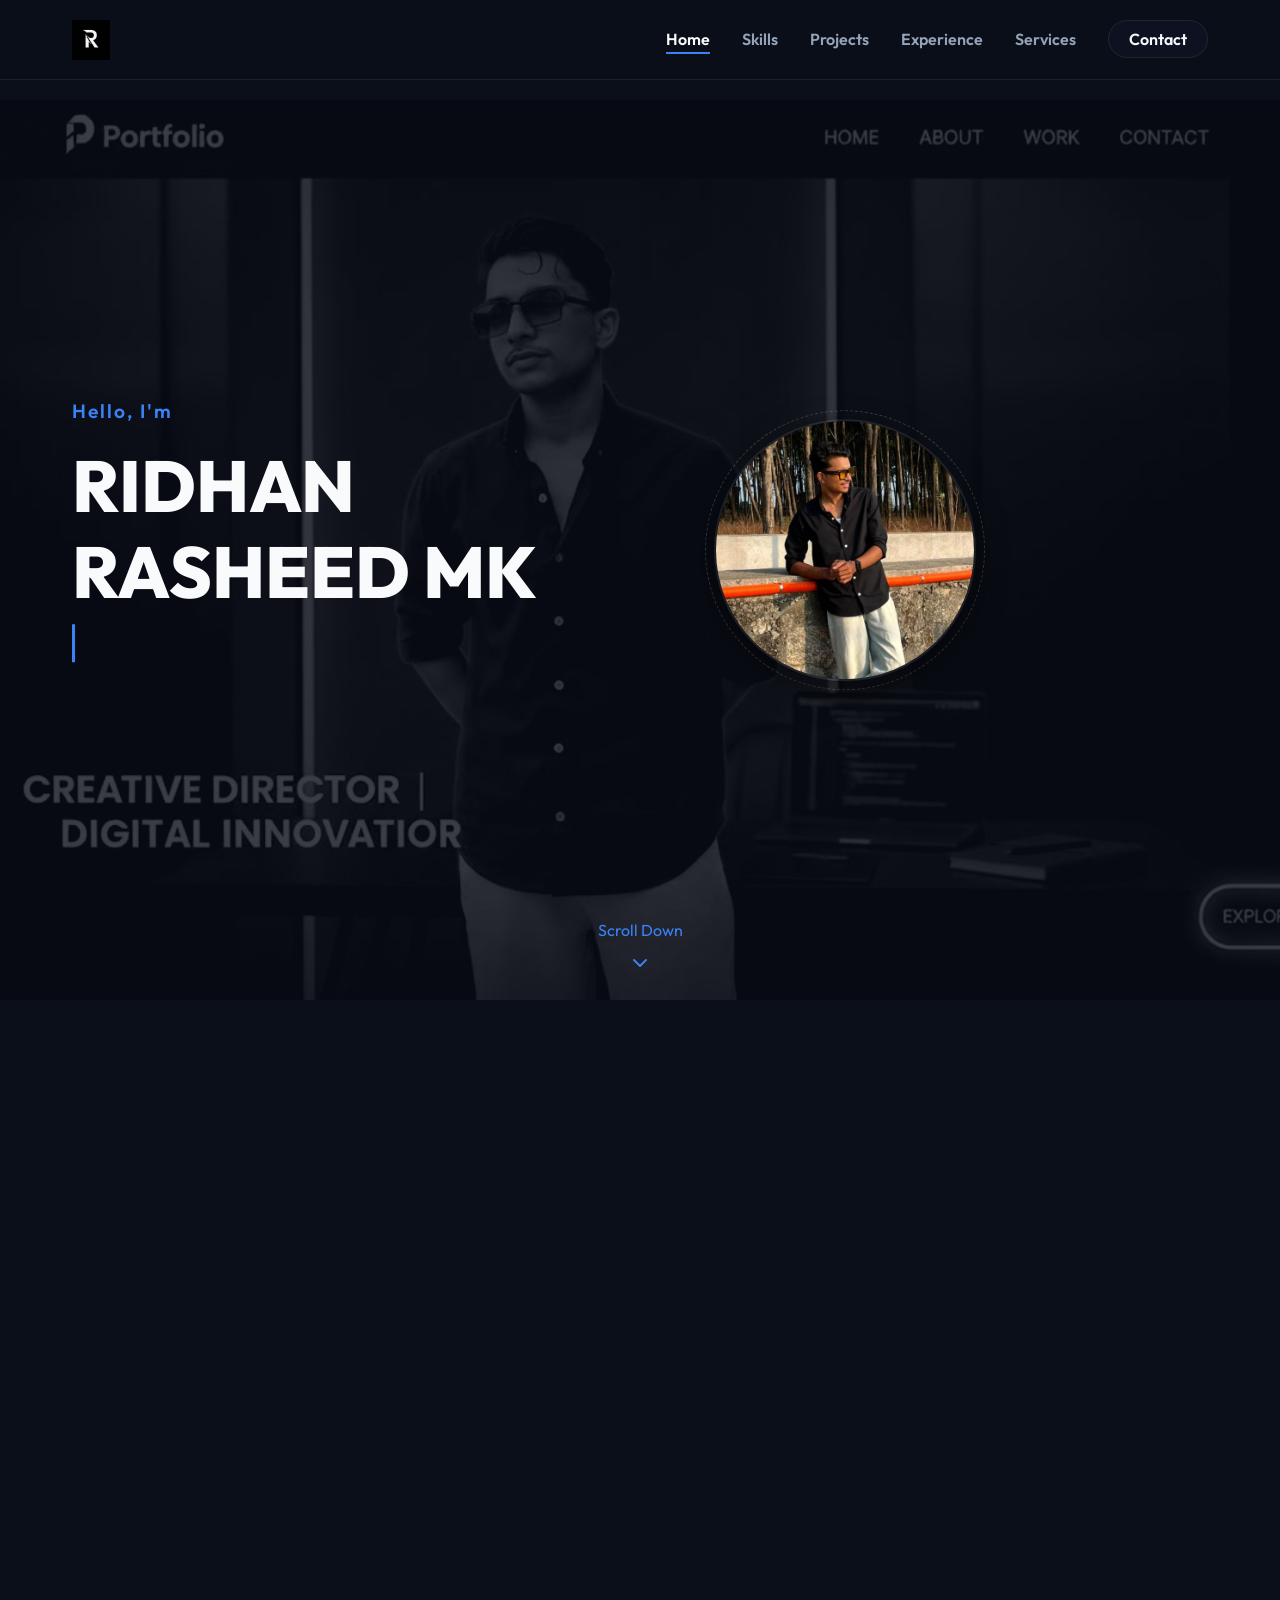
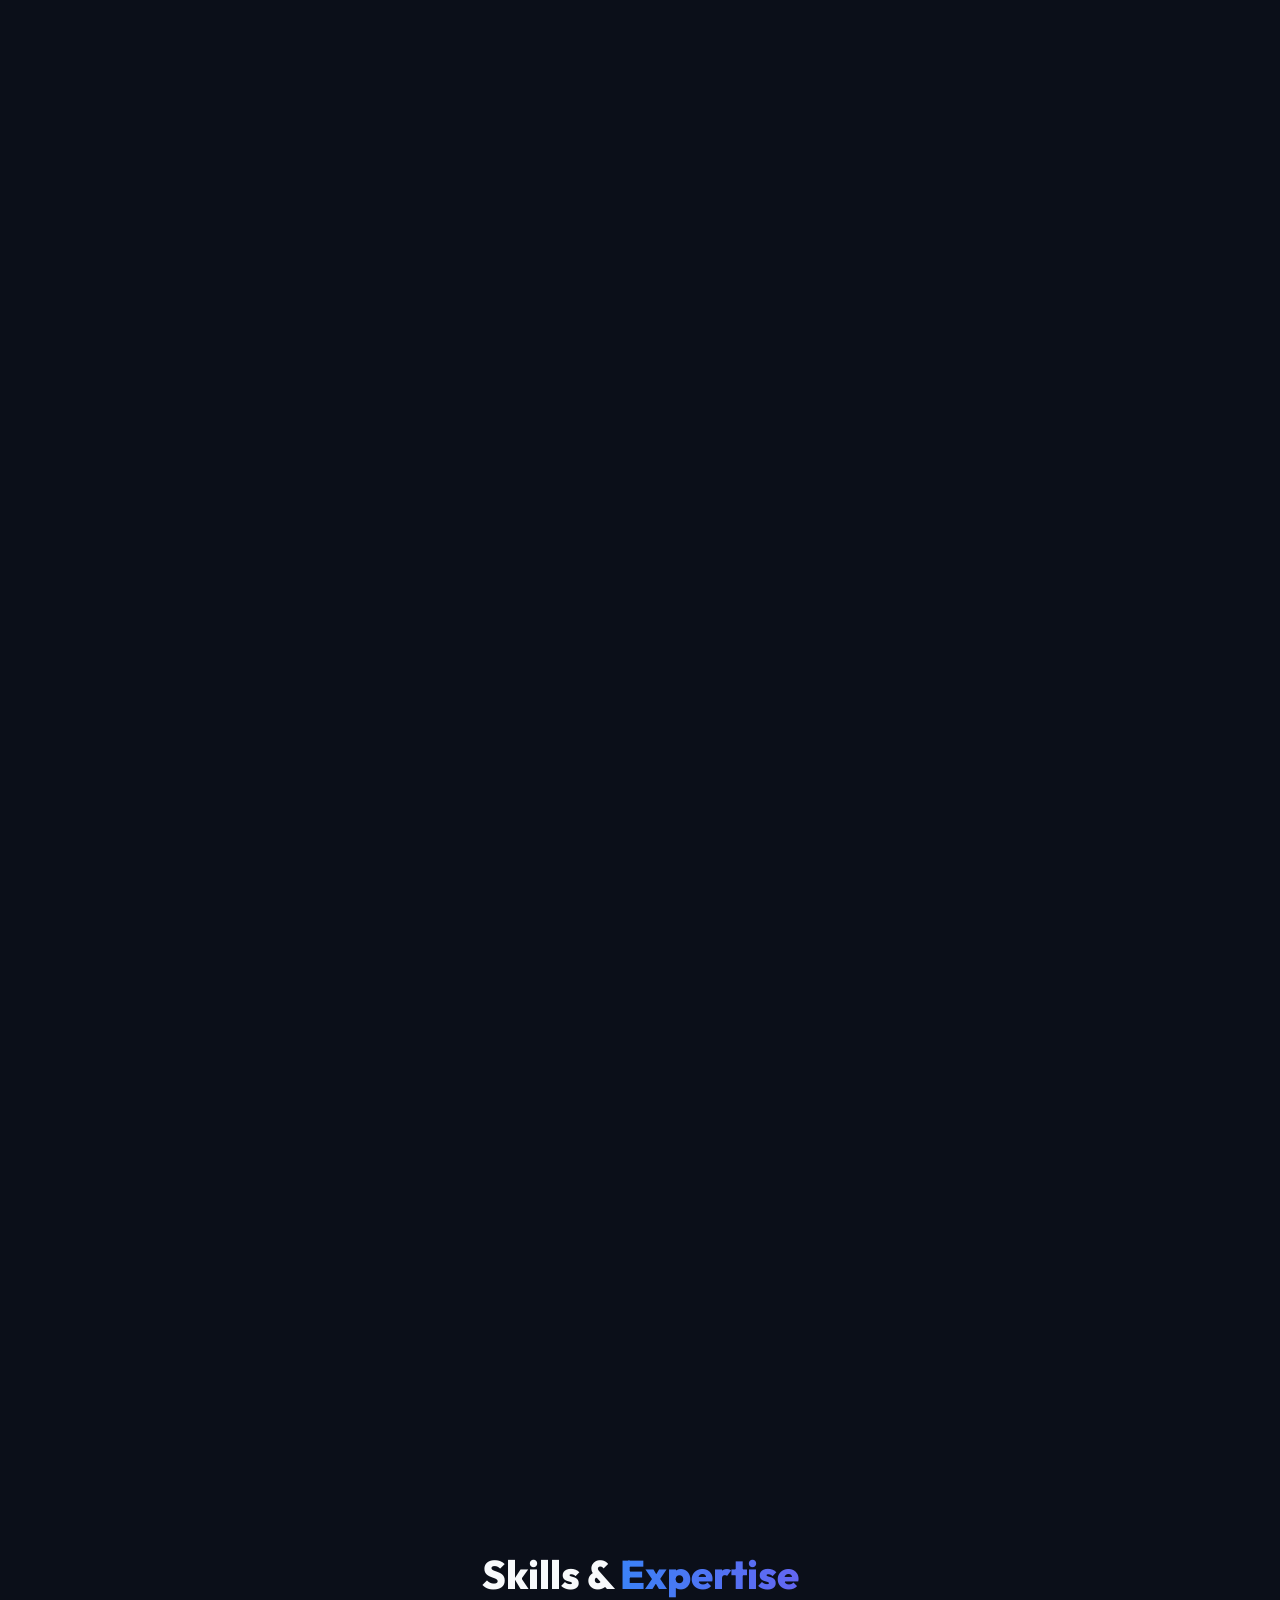
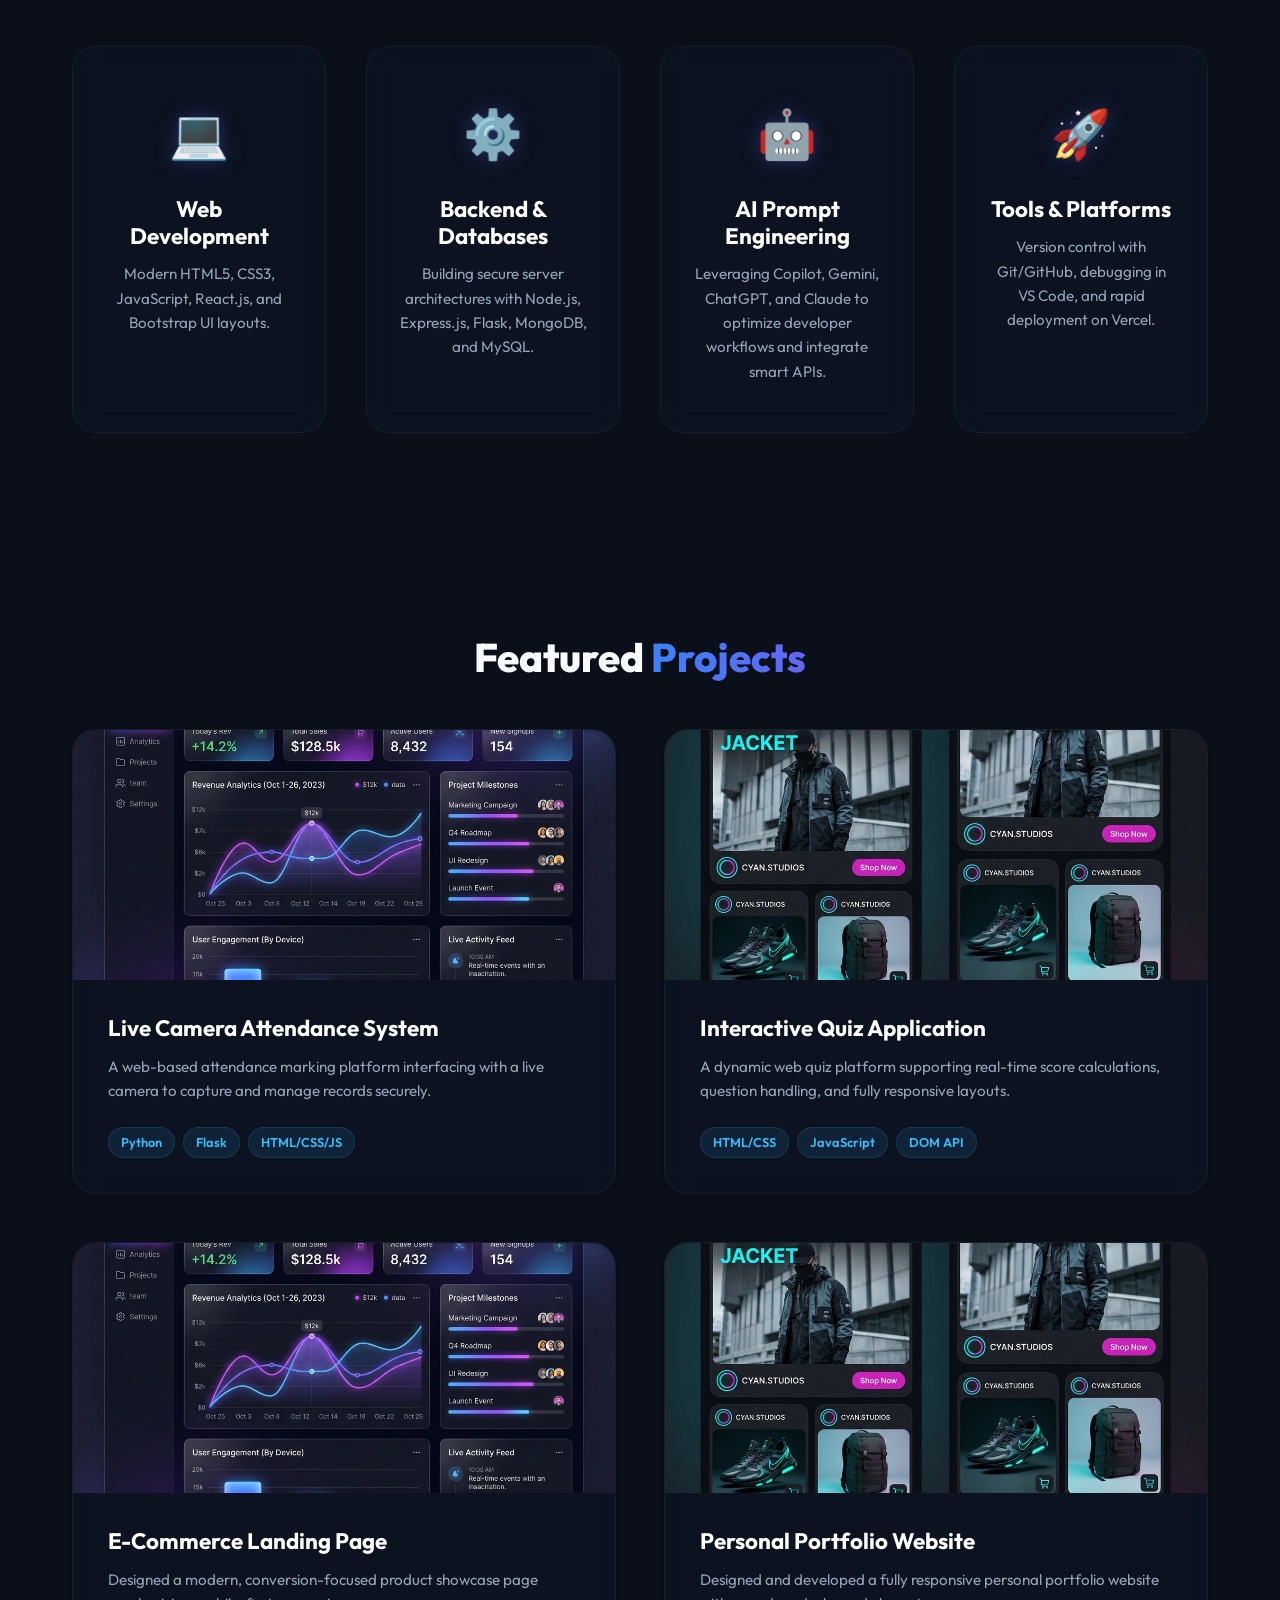
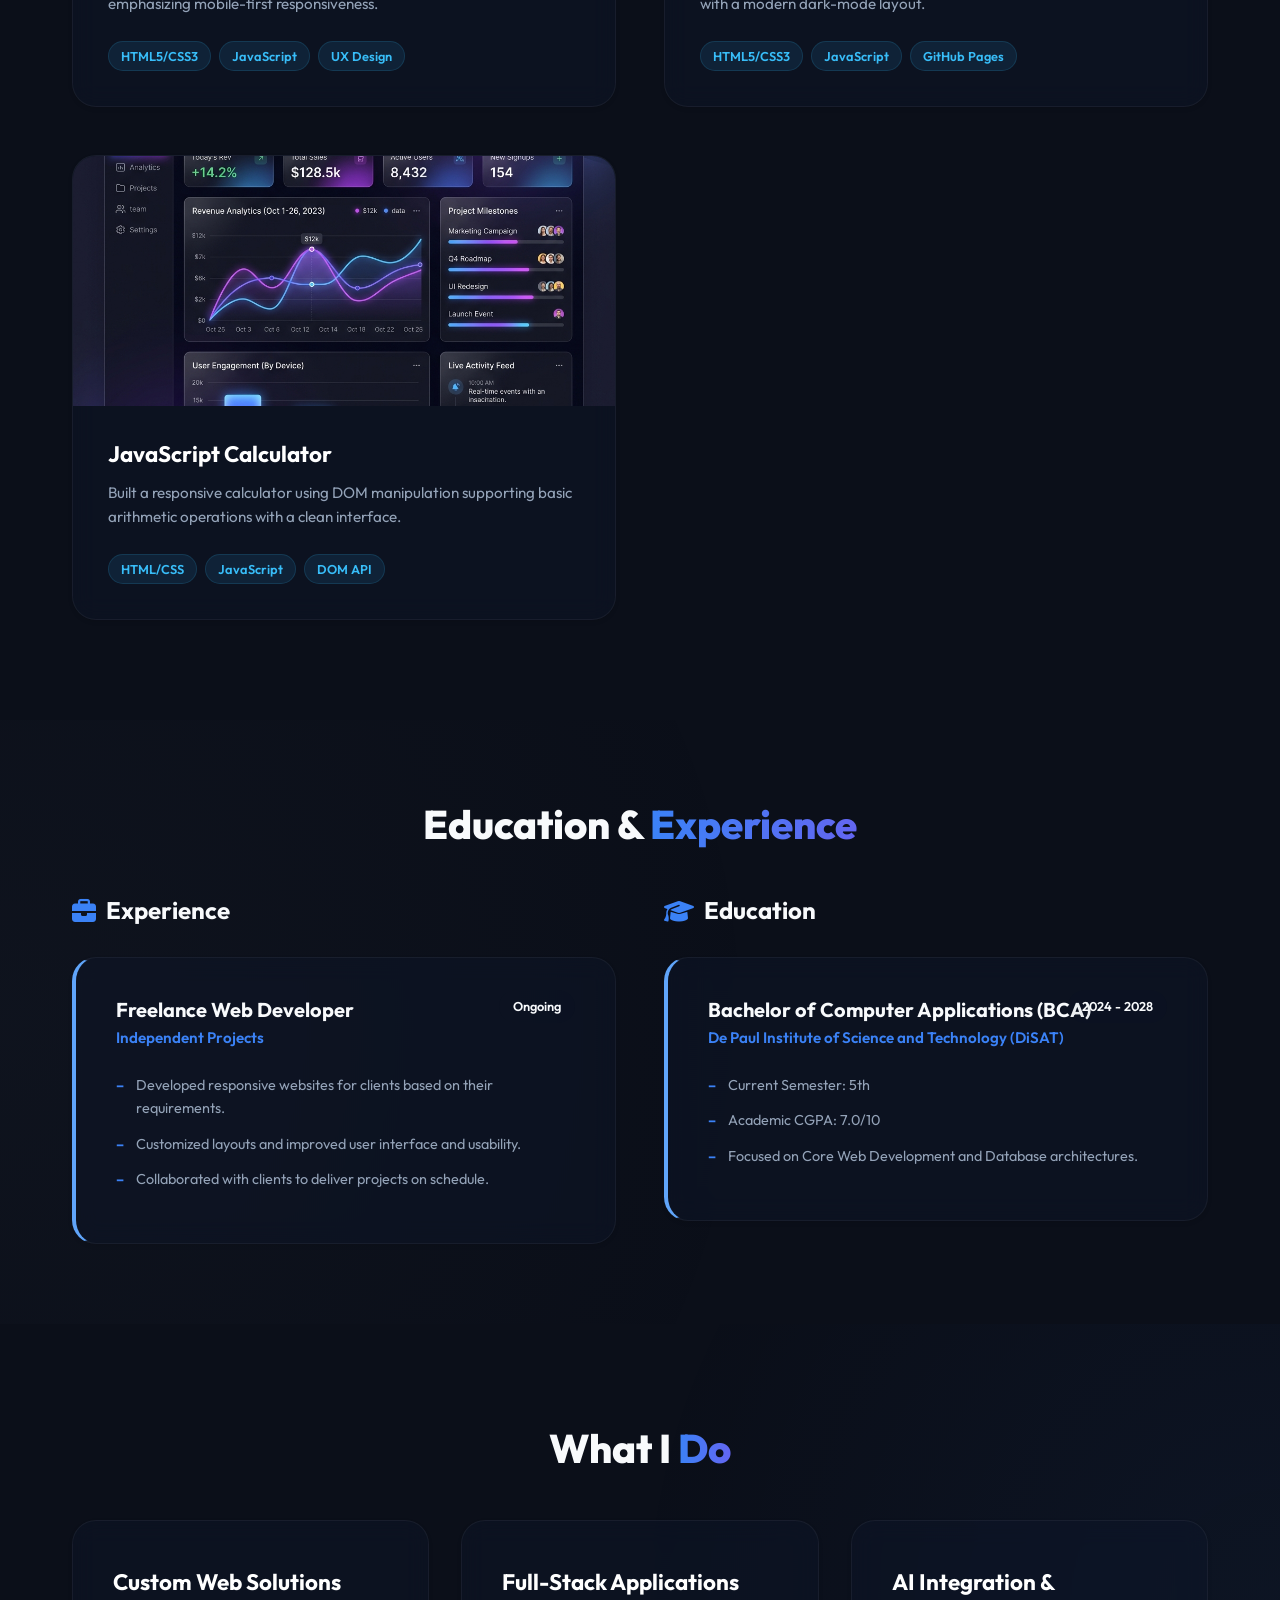
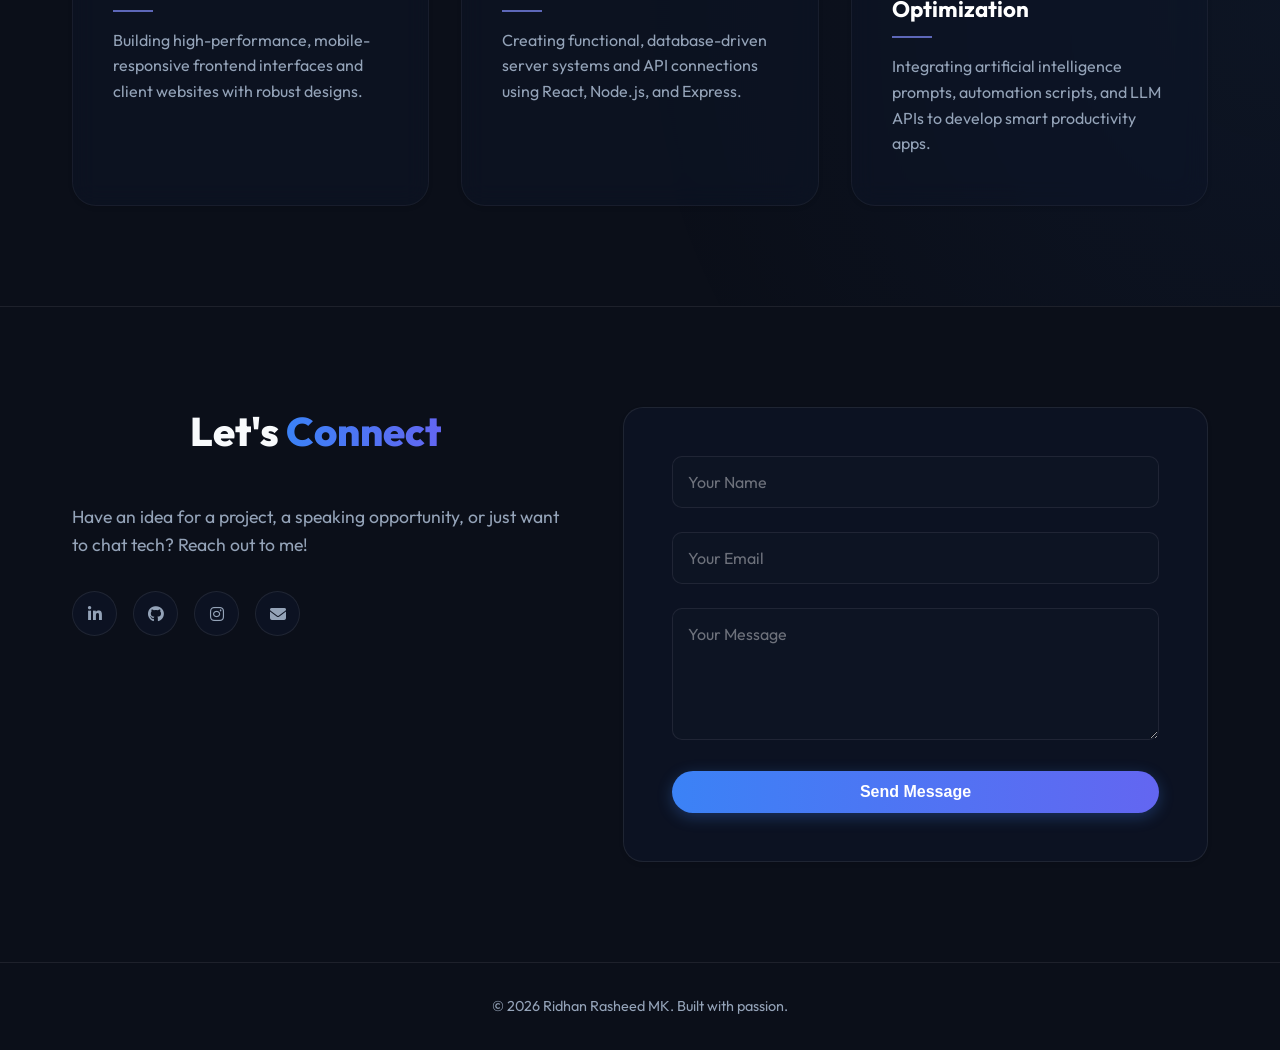
==== index.html @ a2ad1c4b "Restore user's original cropped photo (remove AI-generated model headshot) and bump version query pa" ====
<!DOCTYPE html>
<html lang="en">
<head>
    <meta charset="UTF-8">
    <meta name="viewport" content="width=device-width, initial-scale=1.0">
    <title>Ridhan Rasheed MK | Web Developer &amp; BCA Student</title>
    <meta name="description" content="Portfolio of Ridhan Rasheed MK - Passionate Web Developer and BCA Student specializing in React, Node.js, Python, and AI Prompting.">
    <link rel="preconnect" href="https://fonts.googleapis.com">
    <link rel="preconnect" href="https://fonts.gstatic.com" crossorigin>
    <link href="https://fonts.googleapis.com/css2?family=Outfit:wght@300;400;500;600;700;800&family=Inter:wght@300;400;600&display=swap" rel="stylesheet">
    <link rel="stylesheet" href="https://cdnjs.cloudflare.com/ajax/libs/font-awesome/6.4.0/css/all.min.css">
    <link rel="stylesheet" href="style.css?v=15">
</head>
<body>
    <canvas id="bg-particles"></canvas>

    <!-- Navigation -->
    <nav class="navbar">
        <div class="nav-container">
            <a href="#hero" class="logo"><img src="assets/logo.jpg" alt="Logo" class="nav-logo"></a>
            <ul class="nav-links">
                <li><a href="#hero">Home</a></li>
                <li><a href="#skills">Skills</a></li>
                <li><a href="#projects">Projects</a></li>
                <li><a href="#education-experience">Experience</a></li>
                <li><a href="#services">Services</a></li>
                <li><a href="#contact" class="btn-nav">Contact</a></li>
            </ul>
            <div class="hamburger">
                <span></span>
                <span></span>
                <span></span>
            </div>
        </div>
    </nav>

    <!-- Hero Section (Scroll Animation) -->
    <section id="hero" class="scroll-hero-section">
        <div class="hero-sticky">
            <canvas id="hero-canvas"></canvas>
            
            <div class="scroll-indicator">
                <span>Scroll Down</span>
                <i class="fas fa-chevron-down"></i>
            </div>
            
            <div class="hero-text-overlays">
                <!-- Feature 1: Intro -->
                <div class="hero-feature feature-1 active">
                    <div class="feature-1-content">
                        <div class="feature-1-text">
                            <p class="greeting">Hello, I'm</p>
                            <h1 class="glitch" data-text="RIDHAN RASHEED MK">RIDHAN RASHEED MK</h1>
                            <h2 class="typing-container"><span id="typing-text"></span><span class="cursor">&nbsp;</span></h2>
                        </div>
                        <div class="feature-1-image">
                            <div class="profile-image-wrapper">
                                <img src="assets/profile.png?v=4" alt="Ridhan Rasheed MK Profile" class="hero-profile-img">
                            </div>
                        </div>
                    </div>
                </div>
                
                <!-- Feature 2: Developer -->
                <div class="hero-feature feature-2">
                    <h2 class="feature-title">Web Developer</h2>
                    <p class="feature-desc">Strong foundation in HTML, CSS, JavaScript, React, Node.js, Express, and Flask.</p>
                </div>
                
                <!-- Feature 3: Speaker -->
                <div class="hero-feature feature-3">
                    <h2 class="feature-title">AI &amp; Prompting</h2>
                    <p class="feature-desc">Integrating cutting-edge AI tools (Gemini, Claude, ChatGPT, GitHub Copilot) to build smart web solutions.</p>
                </div>
                
                <!-- Feature 4: Let's Connect -->
                <div class="hero-feature feature-4">
                    <h2 class="feature-title">Let's build something amazing</h2>
                    <div class="hero-actions" style="margin-top: 2rem;">
                        <a href="#projects" class="btn primary-btn">View My Work</a>
                        <a href="#contact" class="btn secondary-btn">Get In Touch</a>
                        <button id="view-resume-btn" class="btn secondary-btn">Resume</button>
                    </div>
                </div>
            </div>
        </div>
    </section>

    <!-- Skills Section -->
    <section id="skills" class="skills-section">
        <div class="container">
            <h2 class="section-title">Skills &amp; <span>Expertise</span></h2>
            <div class="skills-grid">
                
                <div class="skill-card fade-up">
                    <div class="skill-icon">💻</div>
                    <h3>Web Development</h3>
                    <p>Modern HTML5, CSS3, JavaScript, React.js, and Bootstrap UI layouts.</p>
                </div>

                <div class="skill-card fade-up delay-1">
                    <div class="skill-icon">⚙️</div>
                    <h3>Backend &amp; Databases</h3>
                    <p>Building secure server architectures with Node.js, Express.js, Flask, MongoDB, and MySQL.</p>
                </div>

                <div class="skill-card fade-up delay-2">
                    <div class="skill-icon">🤖</div>
                    <h3>AI Prompt Engineering</h3>
                    <p>Leveraging Copilot, Gemini, ChatGPT, and Claude to optimize developer workflows and integrate smart APIs.</p>
                </div>

                <div class="skill-card fade-up delay-3">
                    <div class="skill-icon">🚀</div>
                    <h3>Tools &amp; Platforms</h3>
                    <p>Version control with Git/GitHub, debugging in VS Code, and rapid deployment on Vercel.</p>
                </div>

            </div>
        </div>
    </section>

    <!-- Projects Section -->
    <section id="projects" class="projects-section">
        <div class="container">
            <h2 class="section-title">Featured <span>Projects</span></h2>
            <div class="projects-grid">
                
                <div class="project-card fade-up">
                    <div class="project-img">
                        <img src="assets/project1.png" alt="Live Camera Attendance System">
                        <div class="project-overlay">
                            <a href="#" class="view-btn">View Code</a>
                        </div>
                    </div>
                    <div class="project-info">
                        <h3>Live Camera Attendance System</h3>
                        <p>A web-based attendance marking platform interfacing with a live camera to capture and manage records securely.</p>
                        <ul class="tech-stack">
                            <li>Python</li>
                            <li>Flask</li>
                            <li>HTML/CSS/JS</li>
                        </ul>
                    </div>
                </div>

                <div class="project-card fade-up delay-1">
                    <div class="project-img">
                        <img src="assets/project2.png" alt="Interactive Quiz App">
                        <div class="project-overlay">
                            <a href="#" class="view-btn">View Live</a>
                        </div>
                    </div>
                    <div class="project-info">
                        <h3>Interactive Quiz Application</h3>
                        <p>A dynamic web quiz platform supporting real-time score calculations, question handling, and fully responsive layouts.</p>
                        <ul class="tech-stack">
                            <li>HTML/CSS</li>
                            <li>JavaScript</li>
                            <li>DOM API</li>
                        </ul>
                    </div>
                </div>

                <div class="project-card fade-up delay-2">
                    <div class="project-img">
                        <img src="assets/project1.png" alt="E-Commerce Landing Page">
                        <div class="project-overlay">
                            <a href="#" class="view-btn">View Live</a>
                        </div>
                    </div>
                    <div class="project-info">
                        <h3>E-Commerce Landing Page</h3>
                        <p>Designed a modern, conversion-focused product showcase page emphasizing mobile-first responsiveness.</p>
                        <ul class="tech-stack">
                            <li>HTML5/CSS3</li>
                            <li>JavaScript</li>
                            <li>UX Design</li>
                        </ul>
                    </div>
                </div>

                <div class="project-card fade-up">
                    <div class="project-img">
                        <img src="assets/project2.png" alt="Personal Portfolio Website">
                        <div class="project-overlay">
                            <a href="#" class="view-btn">View Code</a>
                        </div>
                    </div>
                    <div class="project-info">
                        <h3>Personal Portfolio Website</h3>
                        <p>Designed and developed a fully responsive personal portfolio website with a modern dark-mode layout.</p>
                        <ul class="tech-stack">
                            <li>HTML5/CSS3</li>
                            <li>JavaScript</li>
                            <li>GitHub Pages</li>
                        </ul>
                    </div>
                </div>

                <div class="project-card fade-up delay-1">
                    <div class="project-img">
                        <img src="assets/project1.png" alt="Responsive Calculator">
                        <div class="project-overlay">
                            <a href="#" class="view-btn">View Live</a>
                        </div>
                    </div>
                    <div class="project-info">
                        <h3>JavaScript Calculator</h3>
                        <p>Built a responsive calculator using DOM manipulation supporting basic arithmetic operations with a clean interface.</p>
                        <ul class="tech-stack">
                            <li>HTML/CSS</li>
                            <li>JavaScript</li>
                            <li>DOM API</li>
                        </ul>
                    </div>
                </div>

            </div>
        </div>
    </section>

    <!-- Education & Experience Section -->
    <section id="education-experience" class="timeline-section">
        <div class="container">
            <h2 class="section-title">Education &amp; <span>Experience</span></h2>
            <div class="timeline-container">
                
                <!-- Left: Experience -->
                <div class="timeline-col fade-in">
                    <h3 class="timeline-col-title"><i class="fas fa-briefcase"></i> Experience</h3>
                    <div class="timeline-card">
                        <div class="timeline-date">Ongoing</div>
                        <h4>Freelance Web Developer</h4>
                        <p class="timeline-subtitle">Independent Projects</p>
                        <ul class="timeline-list">
                            <li>Developed responsive websites for clients based on their requirements.</li>
                            <li>Customized layouts and improved user interface and usability.</li>
                            <li>Collaborated with clients to deliver projects on schedule.</li>
                        </ul>
                    </div>
                </div>
                
                <!-- Right: Education -->
                <div class="timeline-col fade-in-right">
                    <h3 class="timeline-col-title"><i class="fas fa-graduation-cap"></i> Education</h3>
                    <div class="timeline-card">
                        <div class="timeline-date">2024 - 2028</div>
                        <h4>Bachelor of Computer Applications (BCA)</h4>
                        <p class="timeline-subtitle">De Paul Institute of Science and Technology (DiSAT)</p>
                        <ul class="timeline-list">
                            <li>Current Semester: 5th</li>
                            <li>Academic CGPA: 7.0/10</li>
                            <li>Focused on Core Web Development and Database architectures.</li>
                        </ul>
                    </div>
                </div>
                
            </div>
        </div>
    </section>

    <!-- Services Section -->
    <section id="services" class="services-section">
        <div class="container">
            <h2 class="section-title">What I <span>Do</span></h2>
            <div class="services-grid">
                
                <div class="service-box fade-up">
                    <h3>Custom Web Solutions</h3>
                    <p>Building high-performance, mobile-responsive frontend interfaces and client websites with robust designs.</p>
                </div>
                
                <div class="service-box fade-up delay-1">
                    <h3>Full-Stack Applications</h3>
                    <p>Creating functional, database-driven server systems and API connections using React, Node.js, and Express.</p>
                </div>
                
                <div class="service-box fade-up delay-2">
                    <h3>AI Integration &amp; Optimization</h3>
                    <p>Integrating artificial intelligence prompts, automation scripts, and LLM APIs to develop smart productivity apps.</p>
                </div>

            </div>
        </div>
    </section>

    <!-- Contact Section -->
    <section id="contact" class="contact-section">
        <div class="container contact-container">
            <div class="contact-info fade-in">
                <h2 class="section-title">Let's <span>Connect</span></h2>
                <p>Have an idea for a project, a speaking opportunity, or just want to chat tech? Reach out to me!</p>
                
                <div class="social-links">
                    <a href="https://linkedin.com" target="_blank" class="social-icon" aria-label="LinkedIn"><i class="fab fa-linkedin-in"></i></a>
                    <a href="https://github.com" target="_blank" class="social-icon" aria-label="GitHub"><i class="fab fa-github"></i></a>
                    <a href="https://instagram.com" target="_blank" class="social-icon" aria-label="Instagram"><i class="fab fa-instagram"></i></a>
                    <a href="mailto:hello@example.com" class="social-icon" aria-label="Email"><i class="fas fa-envelope"></i></a>
                </div>
            </div>
            
            <iframe name="hidden_iframe" id="hidden_iframe" style="display:none;"></iframe>
            <form action="https://docs.google.com/forms/u/0/d/e/1FAIpQLSdRUaGazMwHTnwbQW8DIQrtdvpXc1dheJvXsvWVlyGIixeRVg/formResponse" method="POST" target="hidden_iframe" class="contact-form fade-in-right">
                <div class="form-group">
                    <input type="text" name="entry.1561586751" id="name" placeholder="Your Name" required>
                </div>
                <div class="form-group">
                    <input type="email" name="entry.2065796489" id="email" placeholder="Your Email" required>
                </div>
                <div class="form-group">
                    <textarea name="entry.1551059765" id="message" rows="5" placeholder="Your Message" required></textarea>
                </div>
                <button type="submit" class="btn primary-btn submit-btn">Send Message</button>
            </form>
        </div>
    </section>

    <!-- Footer -->
    <footer>
        <div class="container footer-content">
            <p>&copy; 2026 Ridhan Rasheed MK. Built with passion.</p>
        </div>
    </footer>

    <!-- Submission Popup Modal -->
    <div id="submission-modal" class="modal">
        <div class="modal-content">
            <div class="modal-header">
                <h3>Success!</h3>
                <span class="close-modal">&times;</span>
            </div>
            <div class="modal-body">
                <i class="fas fa-check-circle success-icon"></i>
                <p>Your message has been sent successfully. I will get back to you soon.</p>
            </div>
            <div class="modal-footer">
                <button class="btn primary-btn close-btn" type="button">Close</button>
            </div>
        </div>
    </div>

    <!-- Resume Modal -->
    <div id="resume-modal" class="modal">
        <div class="modal-content resume-modal-content">
            <div class="modal-header">
                <h3>My Resume</h3>
                <span class="close-modal close-resume-modal">&times;</span>
            </div>
            <div class="modal-body" style="height: 70vh; padding: 0;">
                <iframe src="assets/resume.html" class="resume-iframe" title="Ridhan Rasheed Resume"></iframe>
                <div style="margin-top: 15px; padding-bottom: 10px;">
                    <a href="assets/resume.html" target="_blank" class="btn primary-btn" style="padding: 8px 15px; font-size: 0.9rem;">Open Resume in New Tab</a>
                </div>
            </div>
        </div>
    </div>

    <script src="script.js?v=8"></script>
</body>
</html>
---- style.css ----
/* style.css */

/* Custom Properties */
:root {
    --bg-color: #0b0f19; /* Deep Midnight Navy */
    --text-color: #f8fafc; /* Ice White */
    --text-muted: #94a3b8; /* Cool Gray */
    --primary-glow: #3b82f6; /* Royal Blue */
    --secondary-glow: #6366f1; /* Indigo */
    --accent: #60a5fa; /* Sky Blue */
    --glass-bg: rgba(15, 23, 42, 0.55); /* Dark Slate Glassmorphism */
    --glass-border: rgba(255, 255, 255, 0.08); /* Subtle white border */
    --nav-height: 80px;
    --transition: all 0.3s cubic-bezier(0.25, 0.8, 0.25, 1);
    --shadow-sm: 0 2px 4px rgba(0, 0, 0, 0.1);
    --shadow-md: 0 4px 12px rgba(0, 0, 0, 0.2), 0 2px 4px rgba(0, 0, 0, 0.1);
    --shadow-lg: 0 10px 25px rgba(0, 0, 0, 0.3), 0 4px 12px rgba(0, 0, 0, 0.15);
}

* {
    margin: 0;
    padding: 0;
    box-sizing: border-box;
}

html {
    scroll-behavior: smooth;
    font-family: 'Outfit', 'Inter', sans-serif;
    color: var(--text-color);
    background-color: var(--bg-color);
    overflow-x: hidden;
}

body {
    overflow-x: hidden;
    line-height: 1.6;
}

#bg-particles {
    position: fixed;
    top: 0;
    left: 0;
    width: 100vw;
    height: 100vh;
    z-index: -2;
    pointer-events: none;
}

/* Typography */
h1, h2, h3, h4 {
    line-height: 1.2;
    margin-bottom: 1rem;
}

a {
    text-decoration: none;
    color: inherit;
    transition: var(--transition);
}

.container {
    max-width: 1200px;
    margin: 0 auto;
    padding: 0 2rem;
}

section {
    padding: 100px 0;
}

.section-title {
    font-size: 2.5rem;
    font-weight: 800;
    text-align: center;
    margin-bottom: 3rem;
}

.section-title span {
    background: linear-gradient(90deg, var(--primary-glow), var(--secondary-glow));
    -webkit-background-clip: text;
    -webkit-text-fill-color: transparent;
}

/* Buttons */
.btn {
    display: inline-block;
    padding: 12px 30px;
    border-radius: 30px;
    font-weight: 600;
    font-size: 1rem;
    cursor: pointer;
    border: none;
    outline: none;
    position: relative;
    overflow: hidden;
    z-index: 1;
}

.primary-btn {
    background: linear-gradient(90deg, var(--primary-glow), var(--secondary-glow));
    color: #fff;
    box-shadow: 0 4px 15px rgba(59, 130, 246, 0.3);
}

.primary-btn:hover {
    box-shadow: 0 6px 20px rgba(59, 130, 246, 0.4);
    transform: translateY(-2px);
}

.secondary-btn {
    background: transparent;
    color: var(--text-color);
    border: 2px solid var(--text-muted);
}

.secondary-btn:hover {
    border-color: var(--primary-glow);
    color: var(--accent);
    background: rgba(255, 255, 255, 0.03);
}

/* Glassmorphism Navigation */
.navbar {
    position: fixed;
    top: 0;
    left: 0;
    width: 100%;
    height: var(--nav-height);
    background: rgba(11, 15, 25, 0.75);
    backdrop-filter: blur(12px);
    -webkit-backdrop-filter: blur(12px);
    border-bottom: 1px solid var(--glass-border);
    z-index: 1000;
    transition: var(--transition);
}

.navbar.scrolled {
    box-shadow: 0 4px 20px rgba(0, 0, 0, 0.3);
    background: rgba(11, 15, 25, 0.95);
}

.nav-container {
    display: flex;
    justify-content: space-between;
    align-items: center;
    height: 100%;
    max-width: 1200px;
    margin: 0 auto;
    padding: 0 2rem;
}

.logo {
    display: flex;
    align-items: center;
}

.nav-logo {
    height: 40px;
    width: auto;
    filter: invert(1); /* Invert logo to white for dark theme */
}

.nav-links {
    display: flex;
    list-style: none;
    align-items: center;
    gap: 2rem;
}

.nav-links a {
    font-weight: 600;
    font-size: 1rem;
    color: var(--text-muted);
    position: relative;
}

.nav-links a:hover,
.nav-links a.active {
    color: var(--text-color);
}

.nav-links a::after {
    content: '';
    position: absolute;
    width: 0;
    height: 2px;
    bottom: -5px;
    left: 0;
    background: var(--primary-glow);
    transition: var(--transition);
}

.nav-links a:hover::after,
.nav-links a.active::after {
    width: 100%;
}

.btn-nav::after {
    display: none !important;
}

.btn-nav {
    background: var(--glass-bg);
    padding: 8px 20px;
    border-radius: 20px;
    border: 1px solid var(--glass-border);
    color: var(--text-color) !important;
}

.btn-nav:hover {
    background: var(--text-color);
    color: var(--bg-color) !important;
    box-shadow: var(--shadow-sm);
}

.hamburger {
    display: none;
    cursor: pointer;
    flex-direction: column;
    gap: 5px;
}

.hamburger span {
    width: 25px;
    height: 3px;
    background: var(--text-color);
    border-radius: 2px;
    transition: var(--transition);
}

/* Hero Section */
.hero-section {
    min-height: 100vh;
    display: flex;
    align-items: center;
    padding-top: var(--nav-height);
    position: relative;
    overflow: hidden;
}

.hero-section::before {
    content: '';
    position: absolute;
    top: -20%;
    left: -10%;
    width: 50%;
    height: 50%;
    background: radial-gradient(circle, rgba(0,242,254,0.15) 0%, rgba(0,0,0,0) 70%);
    z-index: 0;
    filter: blur(50px);
}

.hero-section::after {
    content: '';
    position: absolute;
    bottom: -20%;
    right: -10%;
    width: 50%;
    height: 50%;
    background: radial-gradient(circle, rgba(255,0,127,0.1) 0%, rgba(0,0,0,0) 70%);
    z-index: 0;
    filter: blur(50px);
}

.hero-content {
    display: flex;
    align-items: center;
    justify-content: space-between;
    gap: 4rem;
    z-index: 1;
    position: relative;
    width: 100%;
}

.hero-text {
    flex: 1;
}

.greeting {
    color: var(--primary-glow);
    font-weight: 600;
    letter-spacing: 2px;
    margin-bottom: 1rem;
    font-size: 1.2rem;
}

.glitch {
    font-size: 4.5rem;
    font-weight: 800;
    margin-bottom: 0.5rem;
    position: relative;
}

.typing-container {
    font-size: 2rem;
    color: var(--text-muted);
    margin-bottom: 2rem;
    min-height: 3rem;
}

.cursor {
    display: inline-block;
    width: 3px;
    background-color: var(--primary-glow);
    animation: blink 1s step-end infinite;
}

@keyframes blink {
    0%, 100% { opacity: 1; }
    50% { opacity: 0; }
}

.hero-text .description {
    font-size: 1.1rem;
    color: var(--text-muted);
    max-width: 500px;
    margin-bottom: 2.5rem;
}

.hero-actions {
    display: flex;
    gap: 1.5rem;
}

.hero-image-container {
    flex: 1;
    display: flex;
    justify-content: flex-end;
    position: relative;
}

.image-wrapper {
    position: relative;
    width: 400px;
    height: 480px;
    border-radius: 30px;
    z-index: 1;
}

.profile-img {
    width: 100%;
    height: 100%;
    object-fit: cover;
    border-radius: 30px;
    position: relative;
    z-index: 2;
    border: 2px solid var(--glass-border);
    box-shadow: 0 20px 50px rgba(0, 0, 0, 0.5);
}

.glow-effect {
    position: absolute;
    top: 50%;
    left: 50%;
    transform: translate(-50%, -50%);
    width: 105%;
    height: 105%;
    background: linear-gradient(45deg, var(--primary-glow), var(--accent));
    z-index: 1;
    border-radius: 30px;
    filter: blur(20px);
    opacity: 0.6;
    animation: pulse 4s infinite alternate;
}

@keyframes pulse {
    0% { transform: translate(-50%, -50%) scale(1); opacity: 0.5; }
    100% { transform: translate(-50%, -50%) scale(1.05); opacity: 0.8; }
}

/* Skills Section */
.skills-section {
    position: relative;
    padding-top: 0;
}

.skills-grid {
    display: grid;
    grid-template-columns: repeat(auto-fit, minmax(250px, 1fr));
    gap: 2.5rem;
}

.skill-card {
    background: rgba(15, 23, 42, 0.45);
    border: 1px solid rgba(255, 255, 255, 0.05);
    border-radius: 24px;
    padding: 3rem 2rem;
    text-align: center;
    transition: all 0.4s cubic-bezier(0.16, 1, 0.3, 1);
    backdrop-filter: blur(12px);
    position: relative;
    overflow: hidden;
}

.skill-card::before {
    content: '';
    position: absolute;
    top: 0;
    left: 0;
    width: 100%;
    height: 100%;
    background: linear-gradient(135deg, rgba(56, 189, 248, 0.08), rgba(129, 140, 248, 0.08));
    opacity: 0;
    transition: opacity 0.4s ease;
    z-index: 0;
}

.skill-card:hover::before {
    opacity: 1;
}

.skill-card:hover {
    transform: translateY(-8px);
    border-color: rgba(99, 102, 241, 0.35);
    box-shadow: 0 20px 40px rgba(0, 0, 0, 0.3), 0 0 20px rgba(99, 102, 241, 0.15);
}

.skill-icon {
    font-size: 3rem;
    margin-bottom: 1.5rem;
    display: inline-block;
    filter: drop-shadow(0 0 10px rgba(99, 102, 241, 0.3));
    z-index: 1;
    position: relative;
}

.skill-card h3 {
    font-size: 1.4rem;
    font-weight: 700;
    margin-bottom: 0.8rem;
    color: #fff;
    z-index: 1;
    position: relative;
}

.skill-card p {
    font-size: 0.95rem;
    color: var(--text-muted);
    line-height: 1.6;
    z-index: 1;
    position: relative;
}

/* Projects Section */
.projects-grid {
    display: grid;
    grid-template-columns: repeat(auto-fit, minmax(350px, 1fr));
    gap: 3rem;
}

.project-card {
    background: rgba(15, 23, 42, 0.45);
    border: 1px solid rgba(255, 255, 255, 0.05);
    border-radius: 24px;
    overflow: hidden;
    transition: all 0.4s cubic-bezier(0.16, 1, 0.3, 1);
    backdrop-filter: blur(12px);
    box-shadow: var(--shadow-sm);
}

.project-card:hover {
    transform: translateY(-8px) scale(1.01);
    border-color: rgba(56, 189, 248, 0.4);
    box-shadow: 0 20px 40px rgba(0, 0, 0, 0.4), 0 0 20px rgba(56, 189, 248, 0.15);
}

.project-img {
    width: 100%;
    height: 250px;
    position: relative;
    overflow: hidden;
}

.project-img img {
    width: 100%;
    height: 100%;
    object-fit: cover;
    transition: transform 0.6s cubic-bezier(0.16, 1, 0.3, 1);
}

.project-overlay {
    position: absolute;
    top: 0;
    left: 0;
    width: 100%;
    height: 100%;
    background: rgba(11, 15, 25, 0.75);
    display: flex;
    align-items: center;
    justify-content: center;
    opacity: 0;
    transition: all 0.3s ease;
}

.project-card:hover .project-img img {
    transform: scale(1.08);
}

.project-card:hover .project-overlay {
    opacity: 1;
}

.view-btn {
    padding: 10px 25px;
    background: var(--text-color);
    color: var(--bg-color);
    font-weight: 600;
    border-radius: 20px;
    transform: translateY(20px);
    transition: all 0.3s cubic-bezier(0.16, 1, 0.3, 1);
}

.project-card:hover .view-btn {
    transform: translateY(0);
}

.project-info {
    padding: 2.2rem;
}

.project-info h3 {
    font-size: 1.4rem;
    font-weight: 700;
    color: #fff;
    margin-bottom: 0.8rem;
}

.project-info p {
    color: var(--text-muted);
    margin-bottom: 1.5rem;
    font-size: 0.95rem;
    line-height: 1.6;
}

.tech-stack {
    display: flex;
    gap: 0.5rem;
    list-style: none;
    flex-wrap: wrap;
}

.tech-stack li {
    font-size: 0.8rem;
    font-weight: 600;
    color: #38bdf8;
    background: rgba(56, 189, 248, 0.1);
    padding: 4px 12px;
    border-radius: 20px;
    border: 1px solid rgba(56, 189, 248, 0.15);
}

/* Services Section */
.services-section {
    position: relative;
    background: radial-gradient(circle at right center, rgba(59, 130, 246, 0.05) 0%, rgba(11, 15, 25, 0) 50%);
}

.services-grid {
    display: grid;
    grid-template-columns: repeat(auto-fit, minmax(300px, 1fr));
    gap: 2rem;
}

.service-box {
    background: rgba(15, 23, 42, 0.45);
    border: 1px solid rgba(255, 255, 255, 0.05);
    border-radius: 24px;
    padding: 3rem 2.5rem;
    transition: all 0.4s cubic-bezier(0.16, 1, 0.3, 1);
    backdrop-filter: blur(12px);
    box-shadow: var(--shadow-sm);
}

.service-box:hover {
    transform: translateY(-5px);
    border-color: rgba(129, 140, 248, 0.4);
    box-shadow: 0 15px 30px rgba(0, 0, 0, 0.3), 0 0 15px rgba(129, 140, 248, 0.15);
}

.service-box h3 {
    font-size: 1.4rem;
    font-weight: 700;
    color: #fff;
    margin-bottom: 1rem;
    position: relative;
    padding-bottom: 1rem;
}

.service-box h3::after {
    content: '';
    position: absolute;
    bottom: 0;
    left: 0;
    width: 40px;
    height: 2px;
    background: rgba(129, 140, 248, 0.7);
    transition: width 0.3s ease;
}

.service-box:hover h3::after {
    width: 80px;
}

.service-box p {
    color: var(--text-muted);
}

/* Contact Section */
.contact-section {
    position: relative;
    border-top: 1px solid var(--glass-border);
}

::placeholder {
    color: rgba(255, 255, 255, 0.4);
}

.contact-container {
    display: flex;
    flex-wrap: wrap;
    gap: 4rem;
}

.contact-info, .contact-form {
    flex: 1;
    min-width: 300px;
}

.contact-info p {
    color: var(--text-muted);
    font-size: 1.1rem;
    margin-bottom: 2rem;
}

.social-links {
    display: flex;
    gap: 1rem;
}

.social-icon {
    display: flex;
    align-items: center;
    justify-content: center;
    width: 45px;
    height: 45px;
    border-radius: 50%;
    background: var(--glass-bg);
    border: 1px solid var(--glass-border);
    font-weight: 600;
    color: var(--text-muted);
}

.social-icon:hover {
    background: var(--text-color);
    color: var(--bg-color);
    transform: translateY(-3px);
    box-shadow: var(--shadow-md);
    border-color: var(--text-color);
}

.contact-form {
    background: var(--glass-bg);
    padding: 3rem;
    border-radius: 20px;
    border: 1px solid var(--glass-border);
    box-shadow: var(--shadow-sm);
}

.form-group {
    margin-bottom: 1.5rem;
}

.form-group input, 
.form-group textarea {
    width: 100%;
    padding: 15px;
    background: rgba(15, 23, 42, 0.4);
    border: 1px solid var(--glass-border);
    border-radius: 10px;
    color: var(--text-color);
    font-family: inherit;
    font-size: 1rem;
    transition: var(--transition);
}

.form-group input:focus, 
.form-group textarea:focus {
    outline: none;
    border-color: var(--primary-glow);
    box-shadow: 0 0 10px rgba(15, 23, 42, 0.08);
}

.submit-btn {
    width: 100%;
}

/* Footer */
footer {
    text-align: center;
    padding: 2rem 0;
    border-top: 1px solid var(--glass-border);
    color: var(--text-muted);
    font-size: 0.9rem;
}

/* Scroll Animation Hero Styles */
.scroll-hero-section {
    position: relative;
    height: 350vh; /* Scrollable height for animation */
    background-color: var(--bg-color);
}

.hero-sticky {
    position: sticky;
    top: 0;
    height: 100vh;
    width: 100vw;
    overflow: hidden;
    display: flex;
    align-items: center;
    justify-content: center;
}

#hero-canvas {
    position: absolute;
    top: 0;
    left: 0;
    width: 100%;
    height: 100%;
    object-fit: cover;
    z-index: 1;
    opacity: 0.28;
    filter: grayscale(1) brightness(0.7) contrast(1.15); /* Sleek metal-like print */
    mix-blend-mode: screen; /* Blends seamlessly into dark navy backdrop */
}

/* Scroll indicator */
.scroll-indicator {
    position: absolute;
    bottom: 30px;
    left: 50%;
    transform: translateX(-50%);
    z-index: 10;
    display: flex;
    flex-direction: column;
    align-items: center;
    gap: 10px;
    color: var(--primary-glow);
    animation: bounce 2s infinite;
    opacity: 1;
    transition: opacity 0.5s;
}

.scroll-indicator.hidden {
    opacity: 0;
    pointer-events: none;
}

@keyframes bounce {
    0%, 20%, 50%, 80%, 100% { transform: translateY(0) translateX(-50%); }
    40% { transform: translateY(-20px) translateX(-50%); }
    60% { transform: translateY(-10px) translateX(-50%); }
}

/* Text Overlays */
.hero-text-overlays {
    position: relative;
    width: 100%;
    max-width: 1200px;
    height: 100%;
    margin: 0 auto;
    padding: 0 2rem;
    z-index: 5;
    pointer-events: none;
}

.hero-feature {
    position: absolute;
    top: 50%;
    transform: translateY(-50%);
    left: 2rem;
    width: 100%;
    max-width: 600px;
    opacity: 0;
    visibility: hidden;
    transition: opacity 0.8s ease, visibility 0.8s ease, transform 0.8s ease;
    pointer-events: auto;
}

.hero-feature.active {
    opacity: 1;
    visibility: visible;
    transform: translateY(-50%);
}

.hero-feature.inactive-up {
    opacity: 0;
    visibility: hidden;
    transform: translateY(-100%);
}

.hero-feature.inactive-down {
    opacity: 0;
    visibility: hidden;
    transform: translateY(0%);
}

.feature-title {
    font-size: 3.5rem;
    font-weight: 800;
    margin-bottom: 1rem;
    background: linear-gradient(90deg, var(--primary-glow), var(--secondary-glow));
    -webkit-background-clip: text;
    -webkit-text-fill-color: transparent;
}

.feature-desc {
    font-size: 1.2rem;
    color: var(--text-muted);
    line-height: 1.6;
}

/* Feature 1 Profile Image Styles */
.hero-feature.feature-1 {
    max-width: 950px;
    width: calc(100% - 4rem);
}

.feature-1-content {
    display: flex;
    align-items: center;
    justify-content: space-between;
    gap: 4rem;
    width: 100%;
}

.feature-1-text {
    flex: 1.2;
}

.feature-1-image {
    flex: 0.8;
    display: flex;
    justify-content: center;
}

.profile-image-wrapper {
    position: relative;
    width: 280px;
    height: 280px;
    border-radius: 50%;
    z-index: 1;
    border: 1px dashed rgba(255, 255, 255, 0.2); /* Premium professional outer orbit ring */
}

.hero-profile-img {
    position: absolute;
    top: 8px;
    left: 8px;
    width: calc(100% - 16px);
    height: calc(100% - 16px);
    object-fit: cover;
    border-radius: 50%;
    border: 2px solid var(--glass-border);
    box-shadow: 0 10px 30px rgba(0, 0, 0, 0.5);
}

/* Animations & Utility */
.fade-in { opacity: 0; transform: translateY(20px); transition: opacity 0.6s ease, transform 0.6s ease; }
.fade-in.appear { opacity: 1; transform: translateY(0); }

.fade-in-right { opacity: 0; transform: translateX(30px); transition: opacity 0.8s ease, transform 0.8s ease; }
.fade-in-right.appear { opacity: 1; transform: translateX(0); }

.fade-up { opacity: 0; transform: translateY(40px); transition: opacity 0.6s ease, transform 0.6s ease; }
.fade-up.appear { opacity: 1; transform: translateY(0); }

.delay-1 { transition-delay: 0.1s; }
.delay-2 { transition-delay: 0.2s; }
.delay-3 { transition-delay: 0.3s; }

/* Responsive Design */
@media (max-width: 900px) {
    .feature-1-content {
        flex-direction: column-reverse;
        text-align: center;
        gap: 1.2rem;
    }
    
    .profile-image-wrapper {
        width: 150px;
        height: 150px;
    }

    .hero-content {
        flex-direction: column;
        text-align: center;
        padding-top: 2rem;
    }
    
    .hero-text .description {
        margin: 0 auto 2.5rem;
    }

    .hero-actions {
        justify-content: center;
    }

    .hero-image-container {
        justify-content: center;
        margin-top: 2rem;
    }
    
    .image-wrapper {
        width: 300px;
        height: 360px;
    }

    .glitch { font-size: 3rem; }
    .typing-container { font-size: 1.5rem; }
    .feature-title { font-size: 2.5rem; }
    .hero-feature { left: 0; padding: 0 2rem; text-align: center; }
    
    .contact-form { padding: 2rem; }
}

@media (max-width: 768px) {
    .hamburger { display: flex; }
    
    .nav-links {
        position: fixed;
        right: -100%;
        top: var(--nav-height);
        flex-direction: column;
        background: rgba(11, 15, 25, 0.98);
        width: 100%;
        height: calc(100vh - var(--nav-height));
        text-align: center;
        transition: 0.3s;
        backdrop-filter: blur(12px);
        justify-content: center;
        gap: 2.5rem;
        box-shadow: 0 10px 30px rgba(0, 0, 0, 0.3);
    }
    
    .nav-links.active {
        right: 0;
    }
    
    .nav-links li {
        margin: 0;
    }
    
    .nav-links a {
        font-size: 1.3rem;
    }
    
    .section-title { font-size: 2rem; }
}

/* Modal Popup Styles */
.modal {
    display: none; 
    position: fixed; 
    z-index: 2000; 
    left: 0;
    top: 0;
    width: 100%; 
    height: 100%; 
    overflow: hidden; 
    background-color: rgba(0,0,0,0.8);
    backdrop-filter: blur(5px);
    opacity: 0;
    transition: opacity 0.3s ease;
}

.modal.show {
    display: flex;
    align-items: center;
    justify-content: center;
    opacity: 1;
}

.modal-content {
    background: var(--bg-color);
    border: 1px solid var(--glass-border);
    border-radius: 20px;
    width: 90%;
    max-width: 400px;
    box-shadow: var(--shadow-lg);
    transform: translateY(-50px);
    transition: transform 0.3s ease;
    text-align: center;
    padding: 2rem;
    position: relative;
}

.modal.show .modal-content {
    transform: translateY(0);
}

.modal-header {
    margin-bottom: 1rem;
    position: relative;
}

.modal-header h3 {
    font-size: 1.8rem;
    color: var(--primary-glow);
    margin-bottom: 0;
}

.close-modal {
    position: absolute;
    right: -10px;
    top: -10px;
    font-size: 28px;
    font-weight: bold;
    color: var(--text-muted);
    cursor: pointer;
    transition: var(--transition);
}

.close-modal:hover {
    color: var(--accent);
}

.success-icon {
    font-size: 4rem;
    color: #10b981; /* Changed to green for light theme success */
    margin-bottom: 1rem;
    text-shadow: 0 0 15px rgba(16, 185, 129, 0.2);
}

.modal-body p {
    color: var(--text-muted);
    font-size: 1rem;
    margin-bottom: 1.5rem;
}

.modal-footer {
    display: flex;
    justify-content: center;
}

/* Resume Modal Overrides */
.resume-modal-content {
    max-width: 900px;
    width: 95%;
}

.resume-iframe {
    width: 100%;
    height: calc(100% - 40px);
    border: none;
    border-radius: 10px;
    background: #fff;
}

/* Timeline Section */
.timeline-section {
    background: radial-gradient(circle at left center, rgba(148, 163, 184, 0.03) 0%, rgba(250, 249, 246, 0) 60%);
    padding: 80px 0;
}

.timeline-container {
    display: grid;
    grid-template-columns: 1fr 1fr;
    gap: 3rem;
}

.timeline-col-title {
    font-size: 1.5rem;
    font-weight: 700;
    margin-bottom: 2rem;
    color: var(--text-color);
    display: flex;
    align-items: center;
    gap: 10px;
}

.timeline-col-title i {
    color: var(--primary-glow);
}

.timeline-card {
    background: rgba(15, 23, 42, 0.45);
    border: 1px solid rgba(255, 255, 255, 0.05);
    border-left: 4px solid var(--accent);
    border-radius: 24px;
    padding: 2.5rem;
    position: relative;
    box-shadow: var(--shadow-sm);
    transition: all 0.4s cubic-bezier(0.16, 1, 0.3, 1);
    backdrop-filter: blur(12px);
}

.timeline-card:hover {
    transform: translateY(-5px);
    box-shadow: 0 20px 40px rgba(0, 0, 0, 0.3), 0 0 20px rgba(56, 189, 248, 0.15);
    border-left-color: var(--primary-glow);
}

.timeline-date {
    position: absolute;
    top: 2rem;
    right: 2.5rem;
    font-size: 0.8rem;
    font-weight: 600;
    background: rgba(15, 23, 42, 0.05);
    color: var(--text-color);
    padding: 6px 14px;
    border-radius: 20px;
}

.timeline-card h4 {
    font-size: 1.25rem;
    font-weight: 700;
    color: var(--text-color);
    margin-bottom: 0.25rem;
}

.timeline-subtitle {
    font-size: 0.95rem;
    color: var(--primary-glow);
    font-weight: 600;
    margin-bottom: 1.5rem;
}

.timeline-list {
    list-style: none;
}

.timeline-list li {
    font-size: 0.9rem;
    color: var(--text-muted);
    margin-bottom: 0.75rem;
    position: relative;
    padding-left: 20px;
    line-height: 1.6;
}

.timeline-list li::before {
    content: "–";
    position: absolute;
    left: 0;
    color: var(--primary-glow);
    font-weight: bold;
}

@media (max-width: 900px) {
    .timeline-container {
        grid-template-columns: 1fr;
        gap: 2.5rem;
    }
}
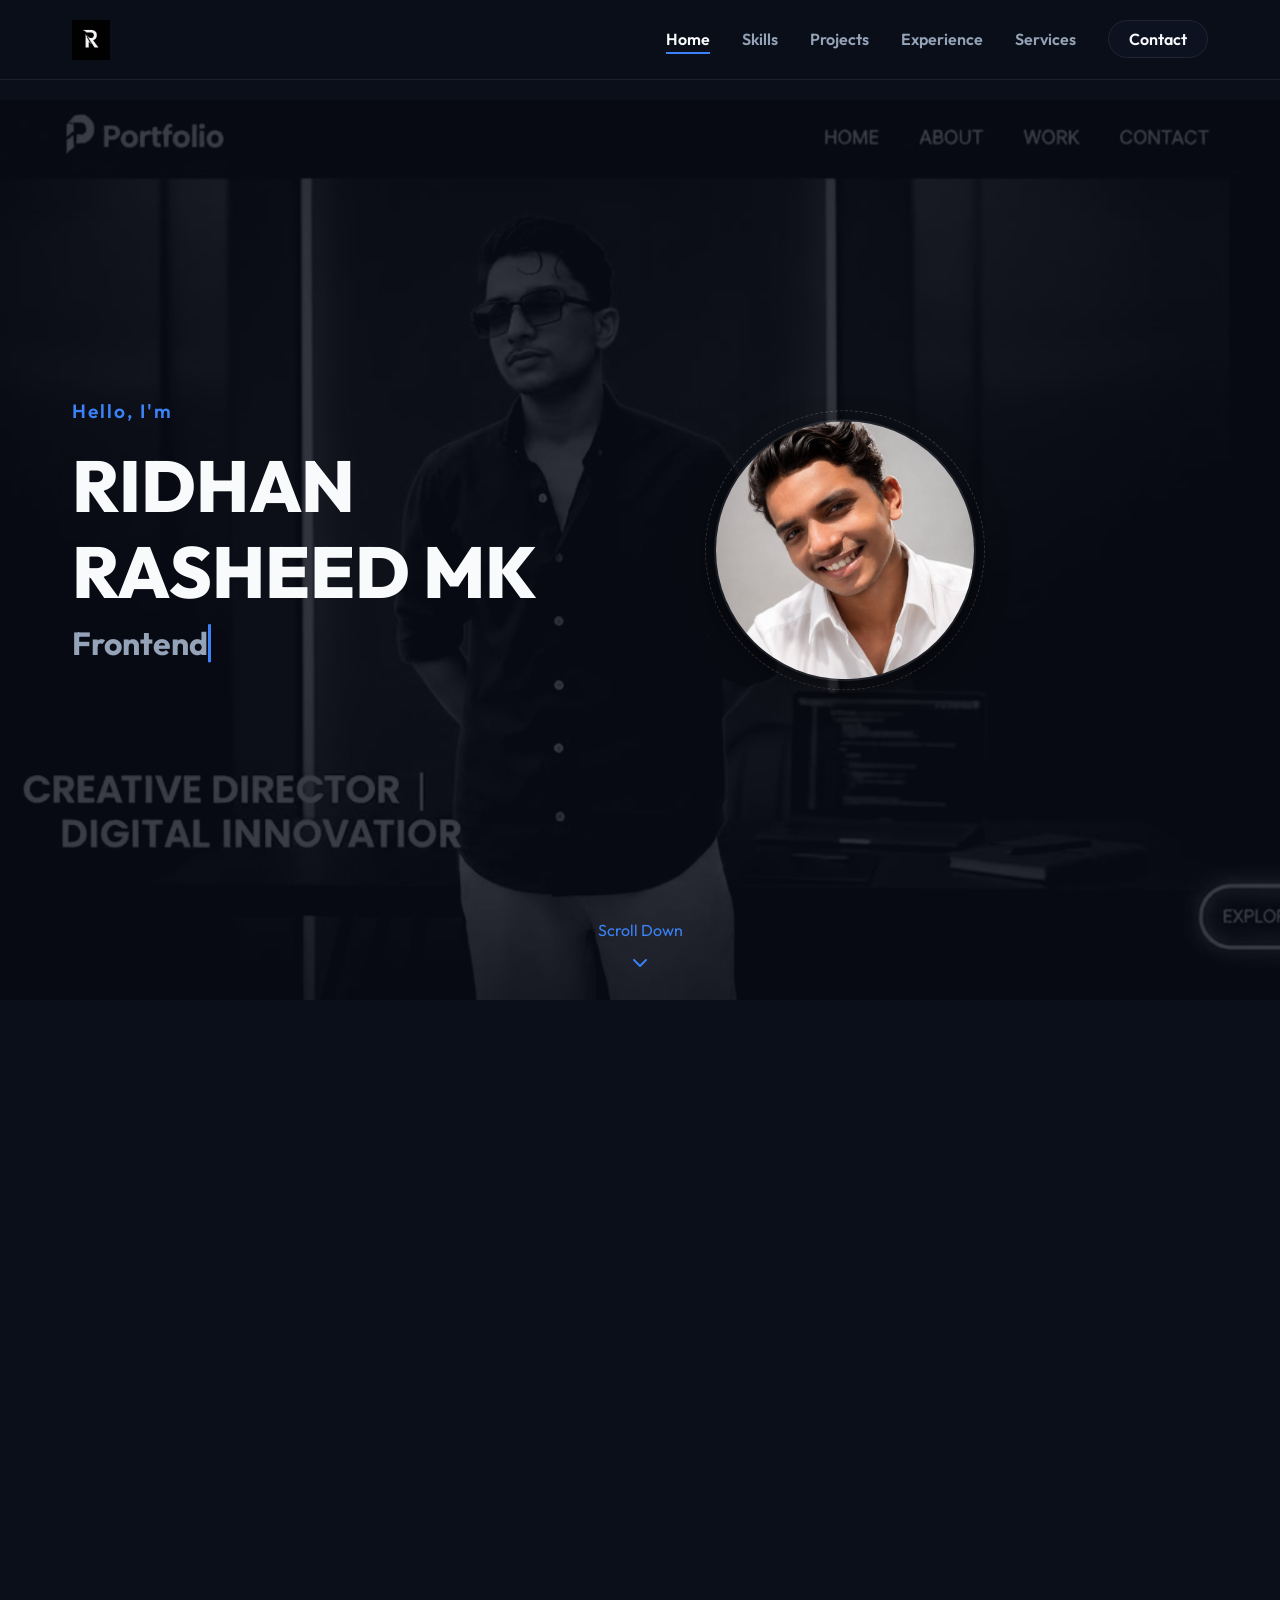
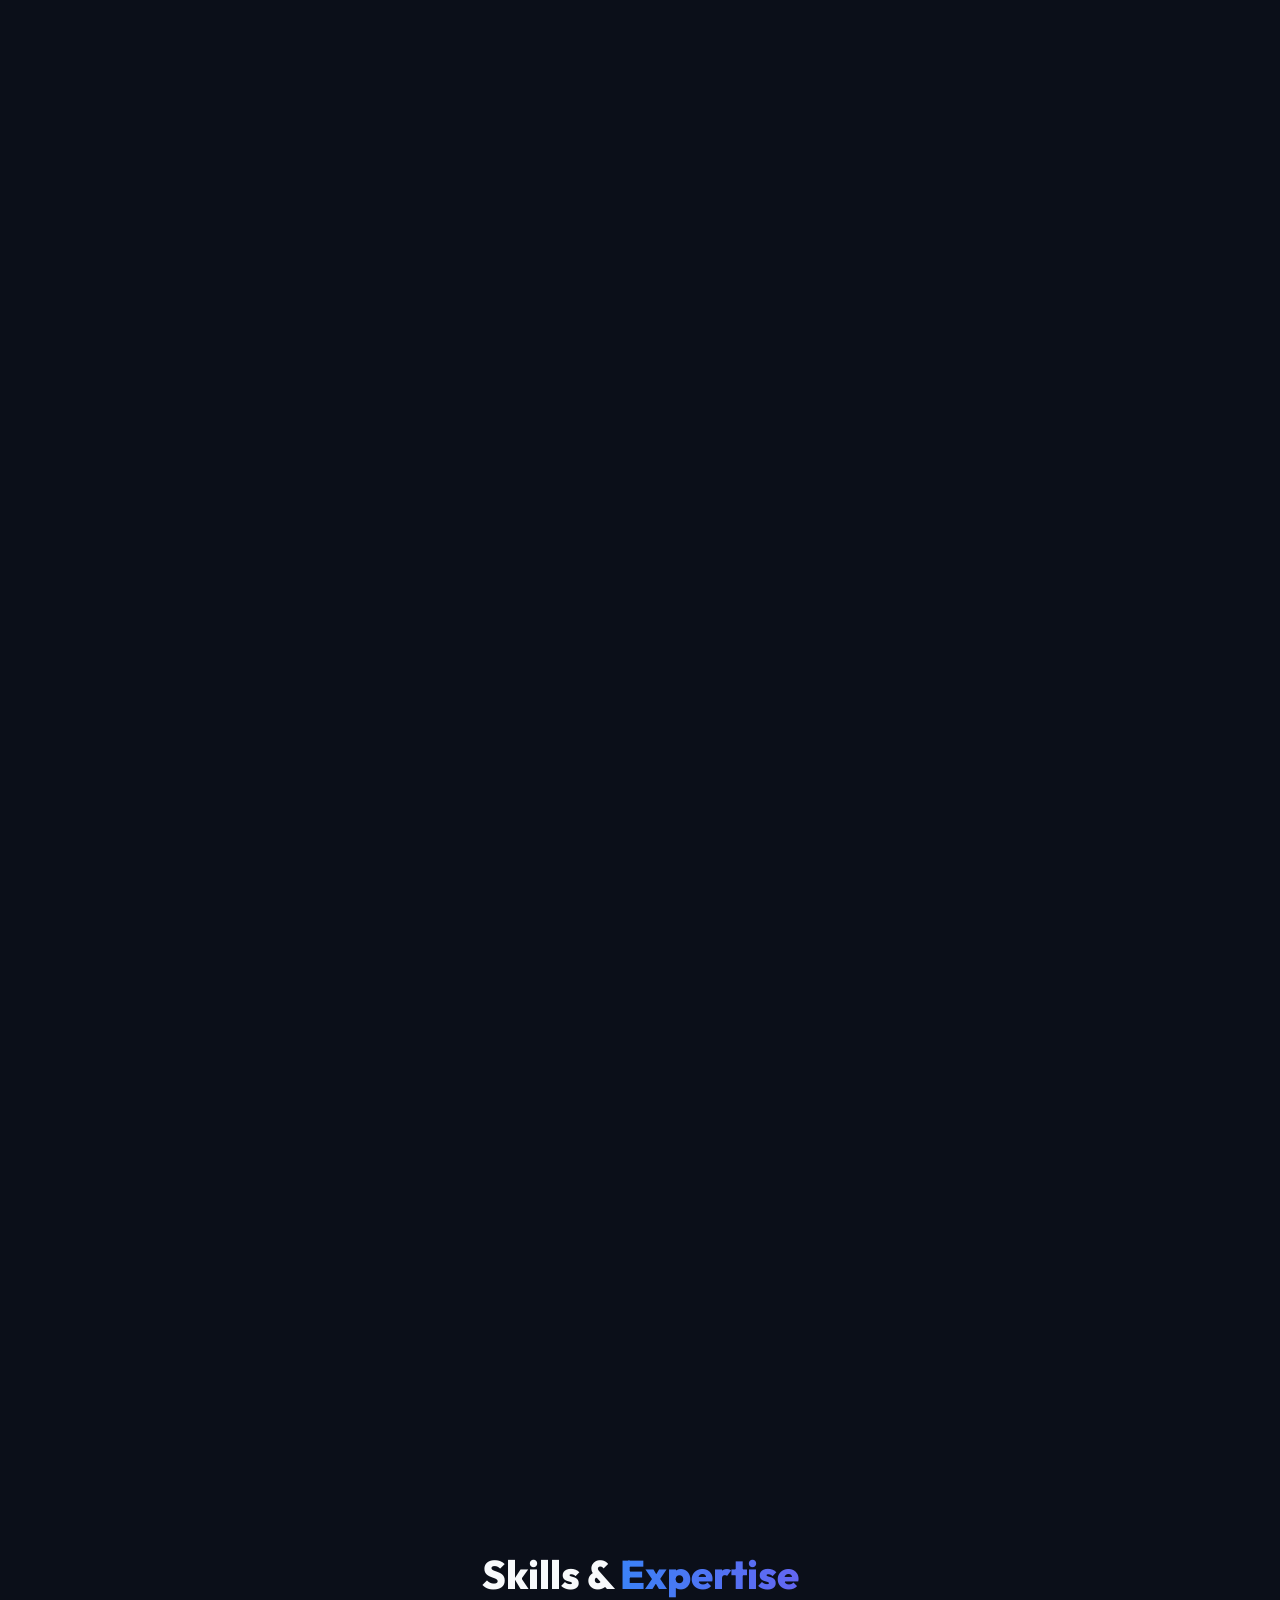
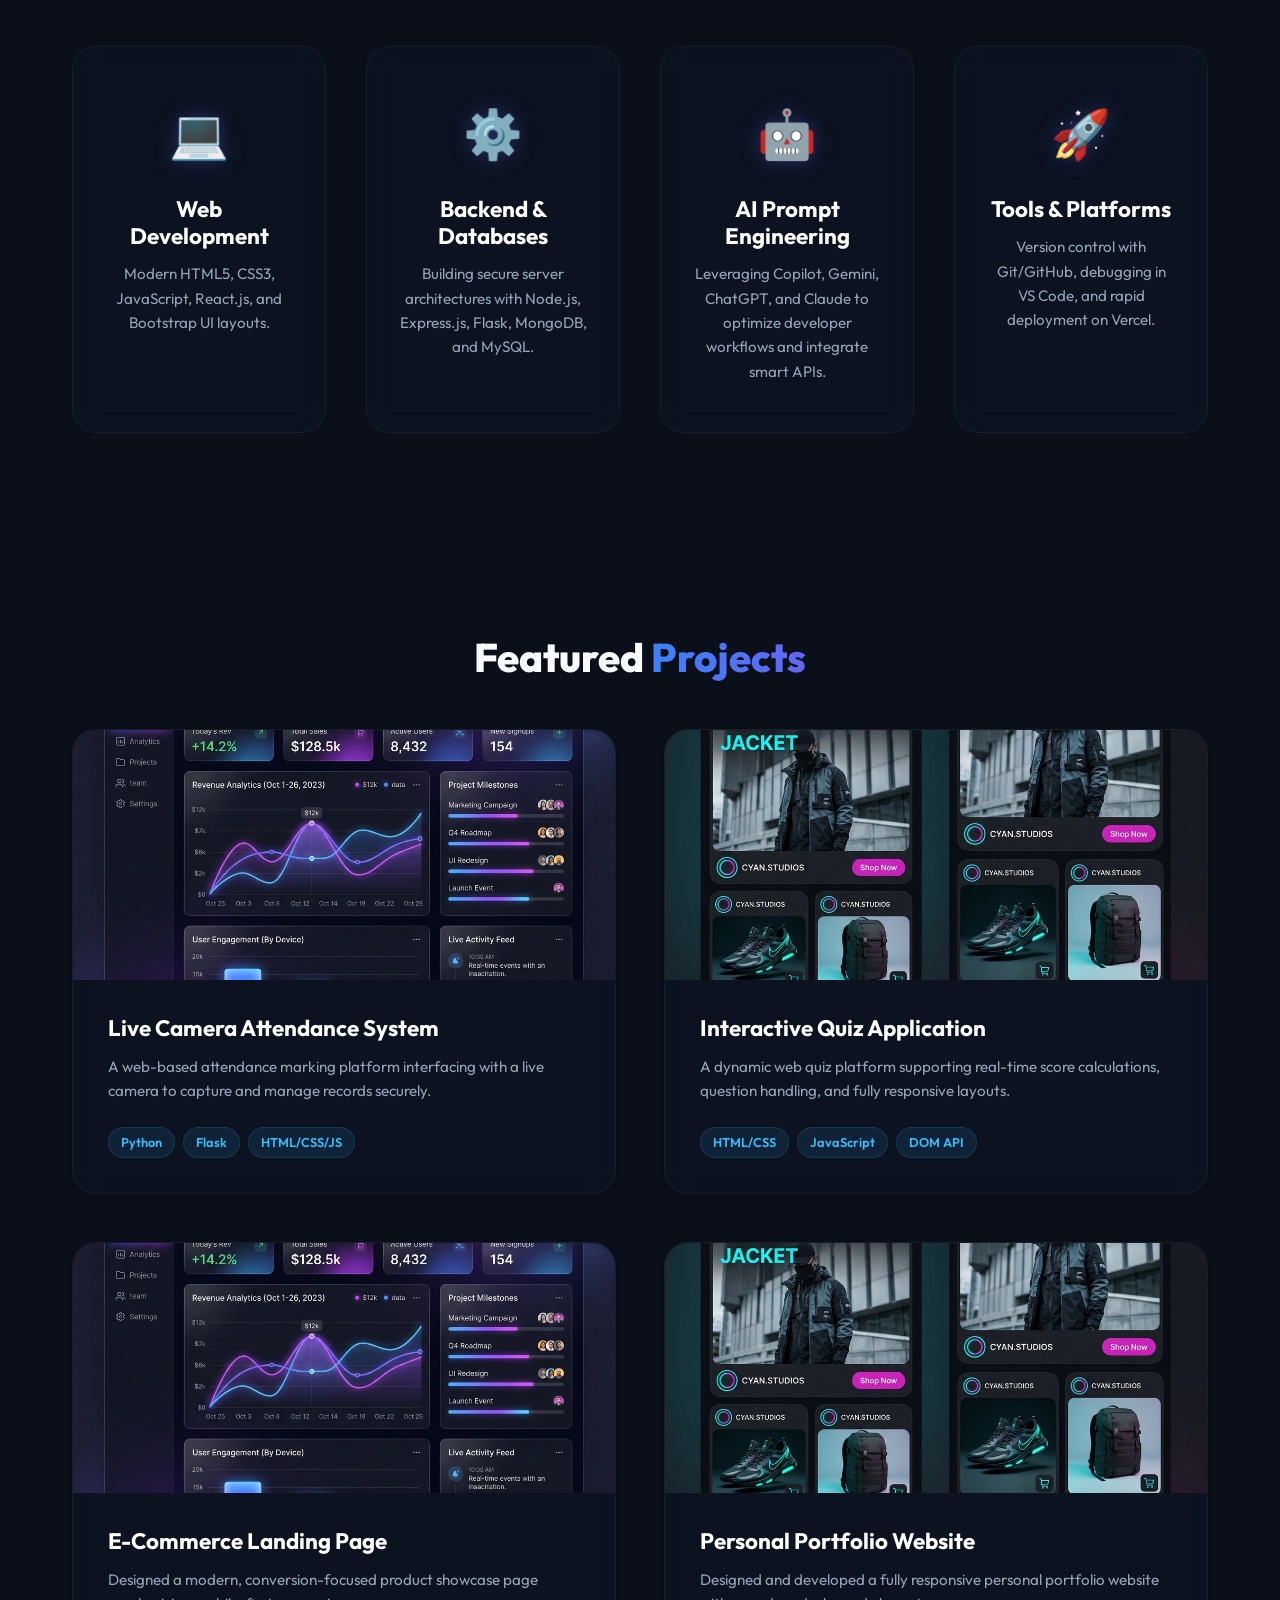
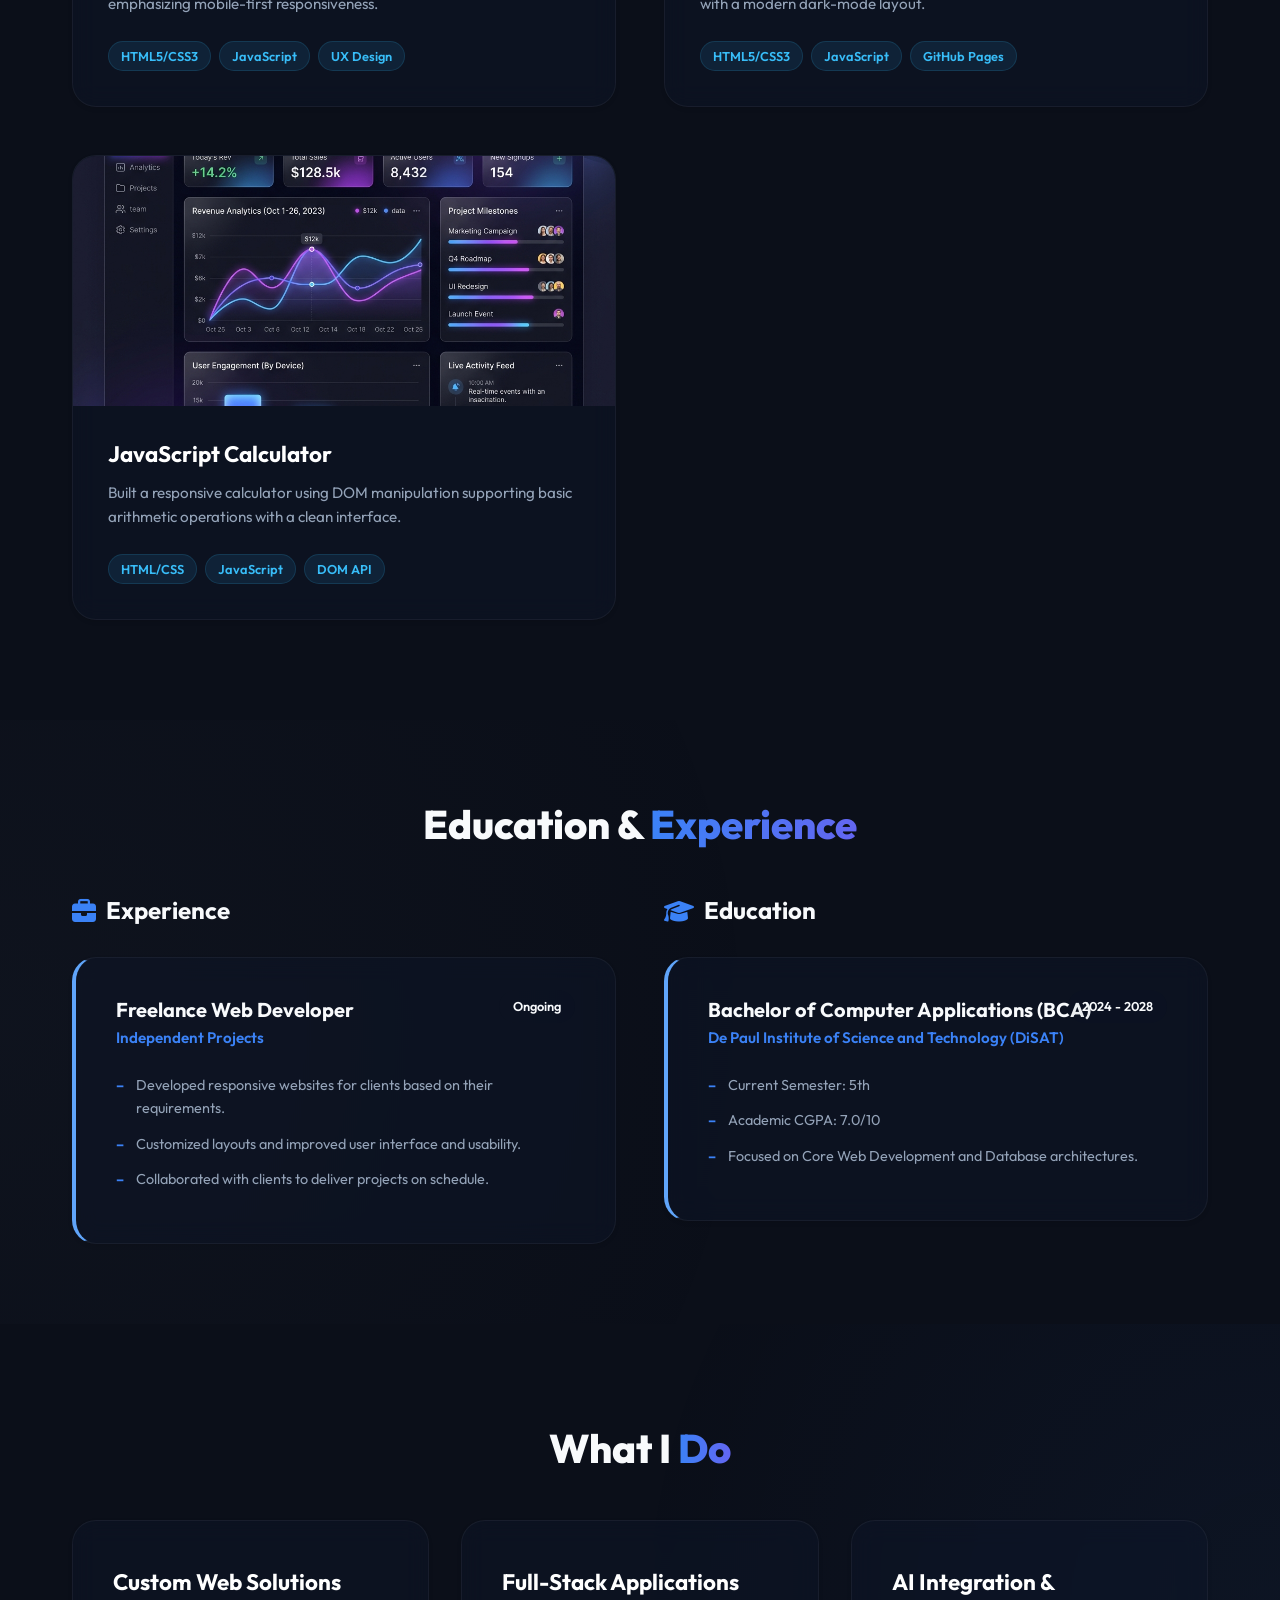
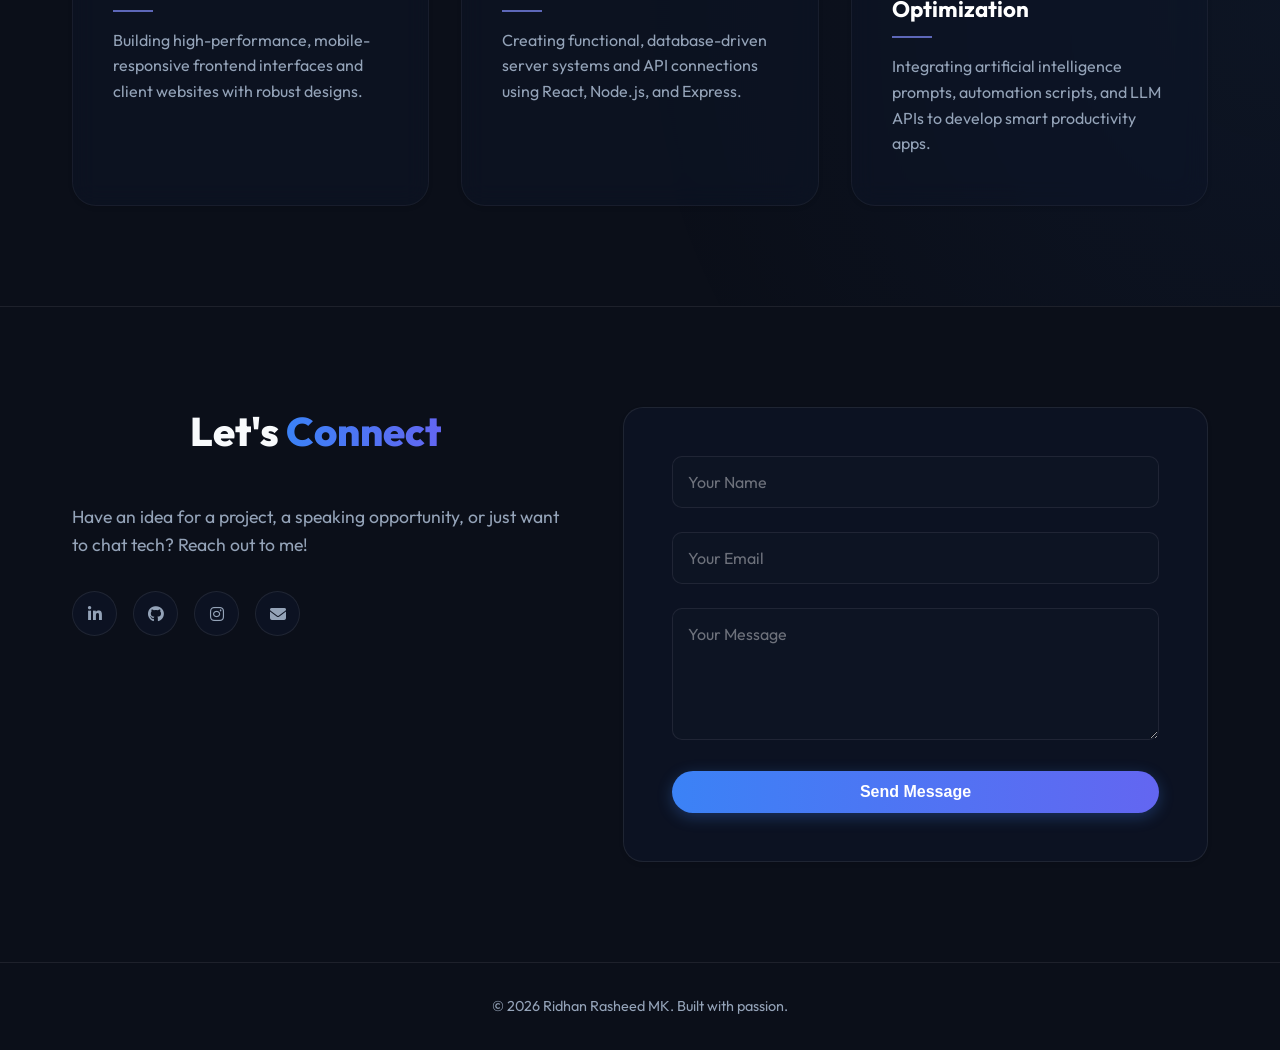
==== commit c9d6155a: "Fit user's newly sent portrait photo in assets/profile.png and bump layout version parameters" ====
--- a/index.html
+++ b/index.html
@@ -55,7 +55,7 @@
                         </div>
                         <div class="feature-1-image">
                             <div class="profile-image-wrapper">
-                                <img src="assets/profile.png?v=4" alt="Ridhan Rasheed MK Profile" class="hero-profile-img">
+                                <img src="assets/profile.png?v=5" alt="Ridhan Rasheed MK Profile" class="hero-profile-img">
                             </div>
                         </div>
                     </div>
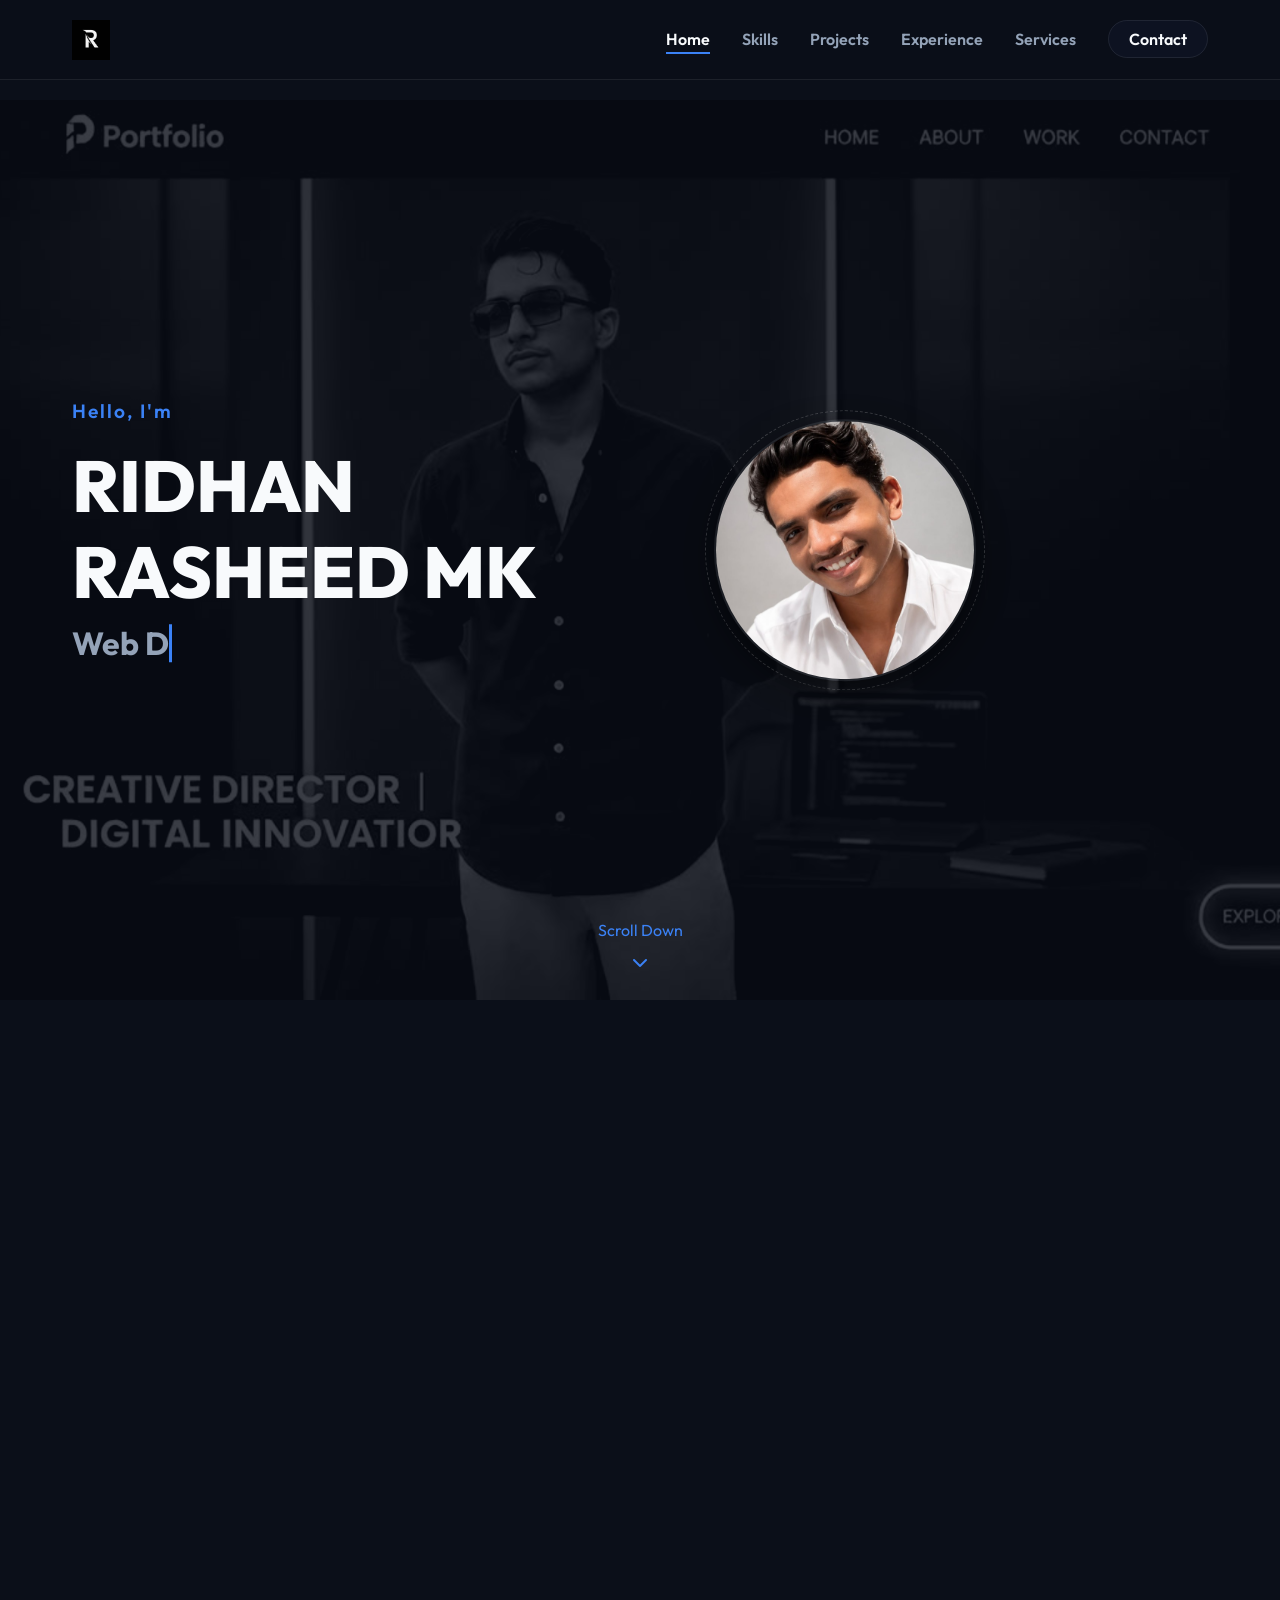
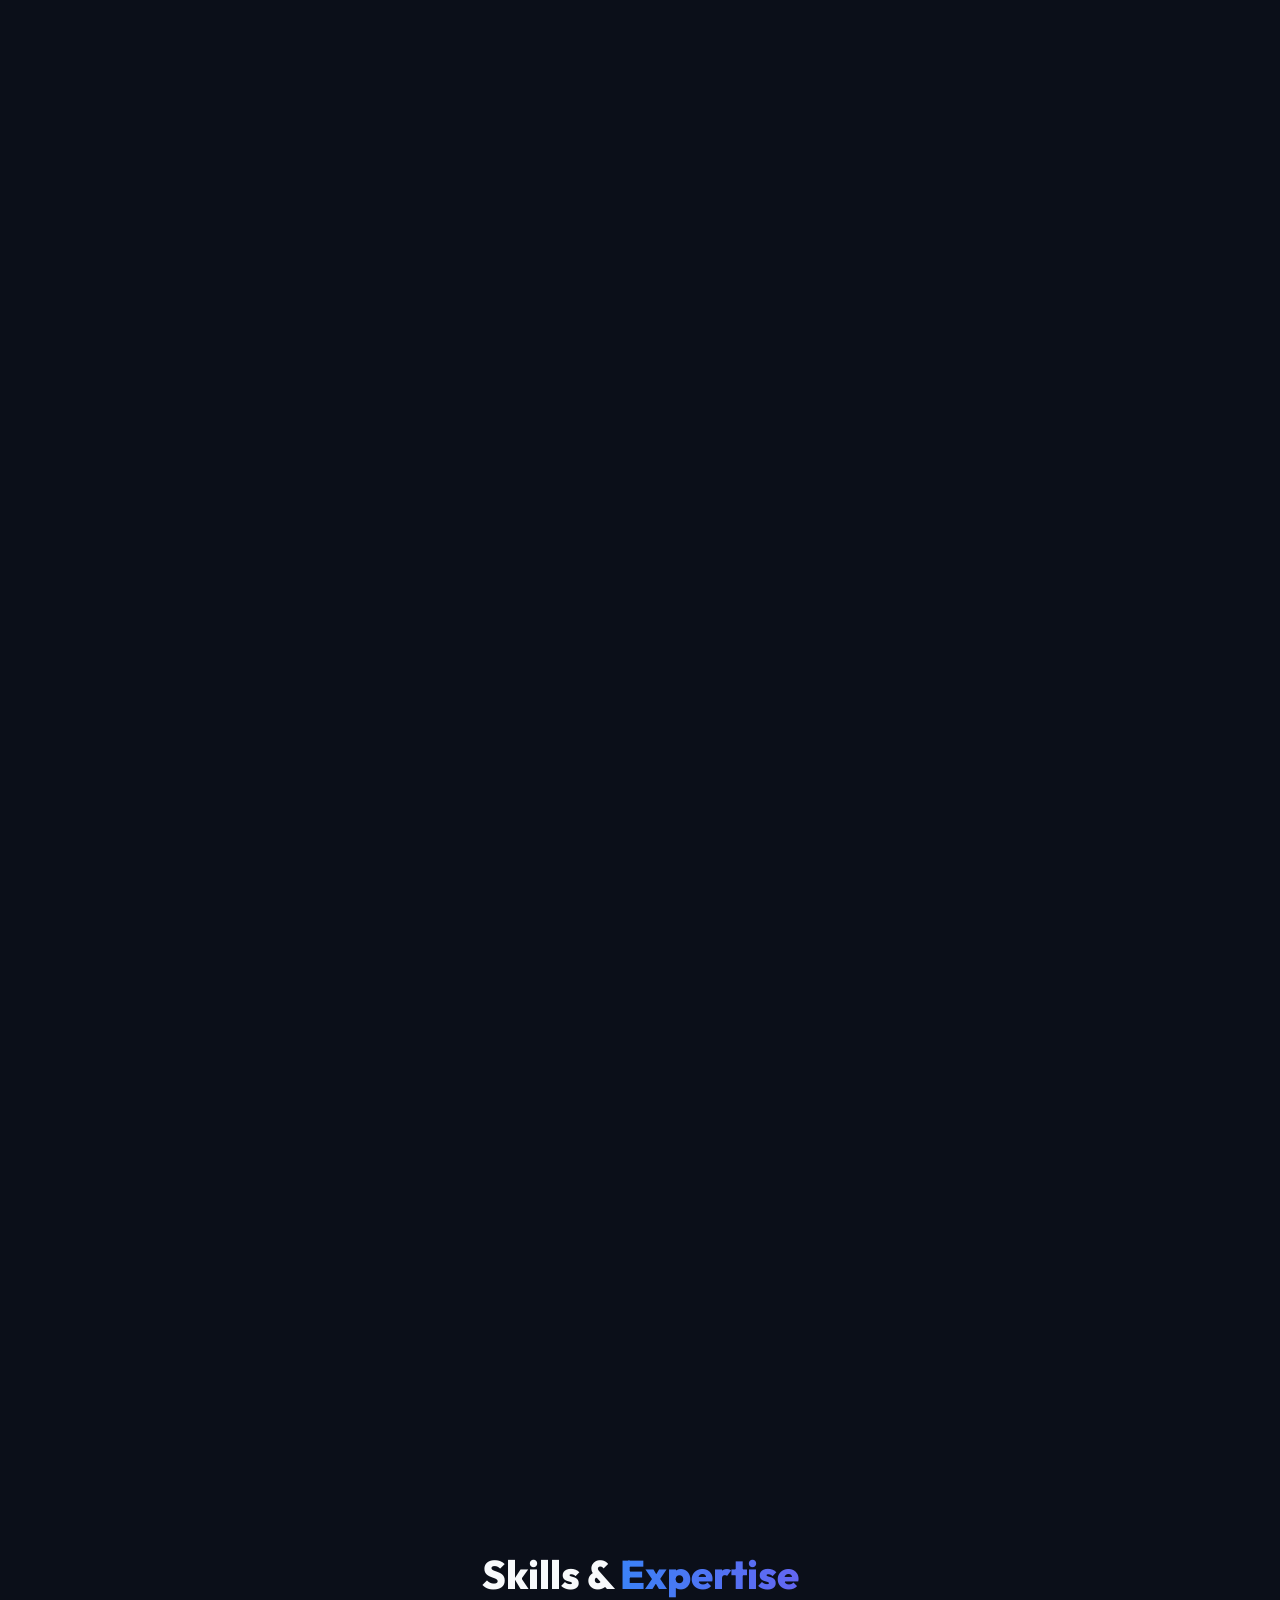
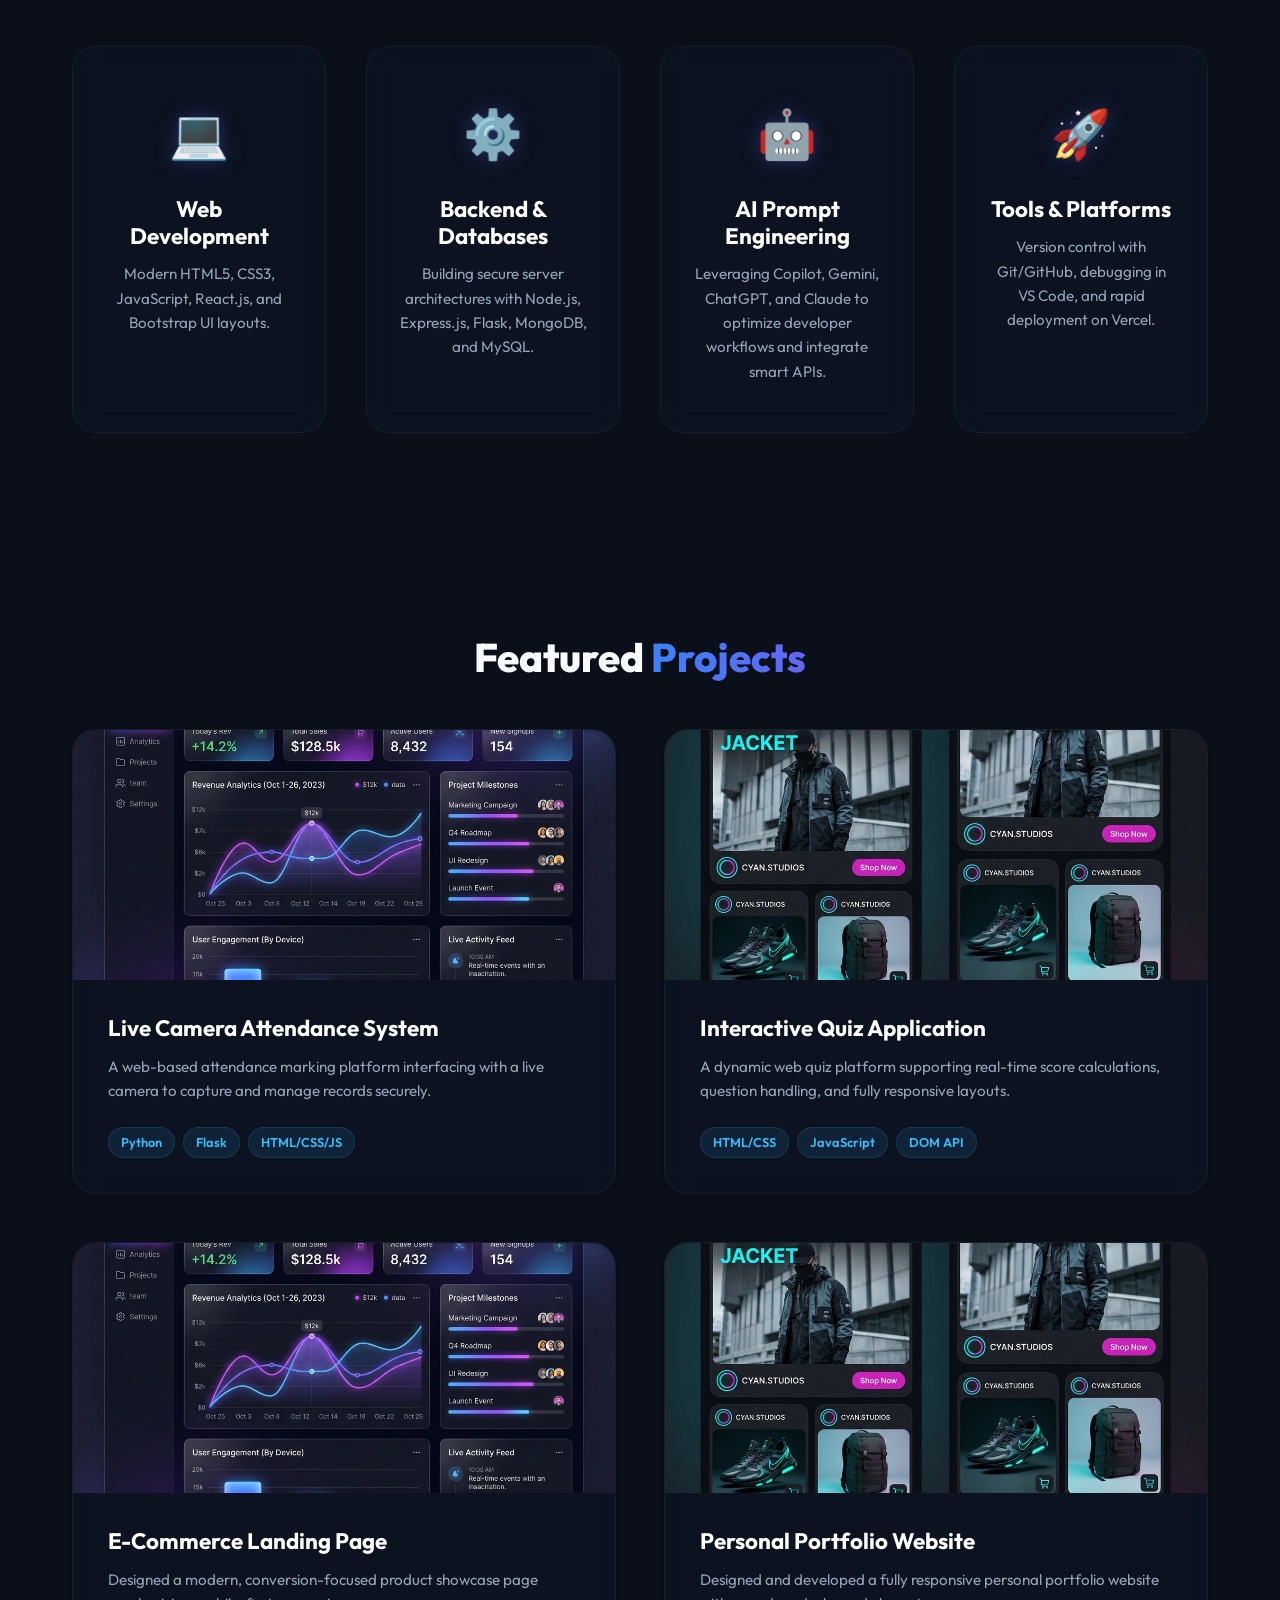
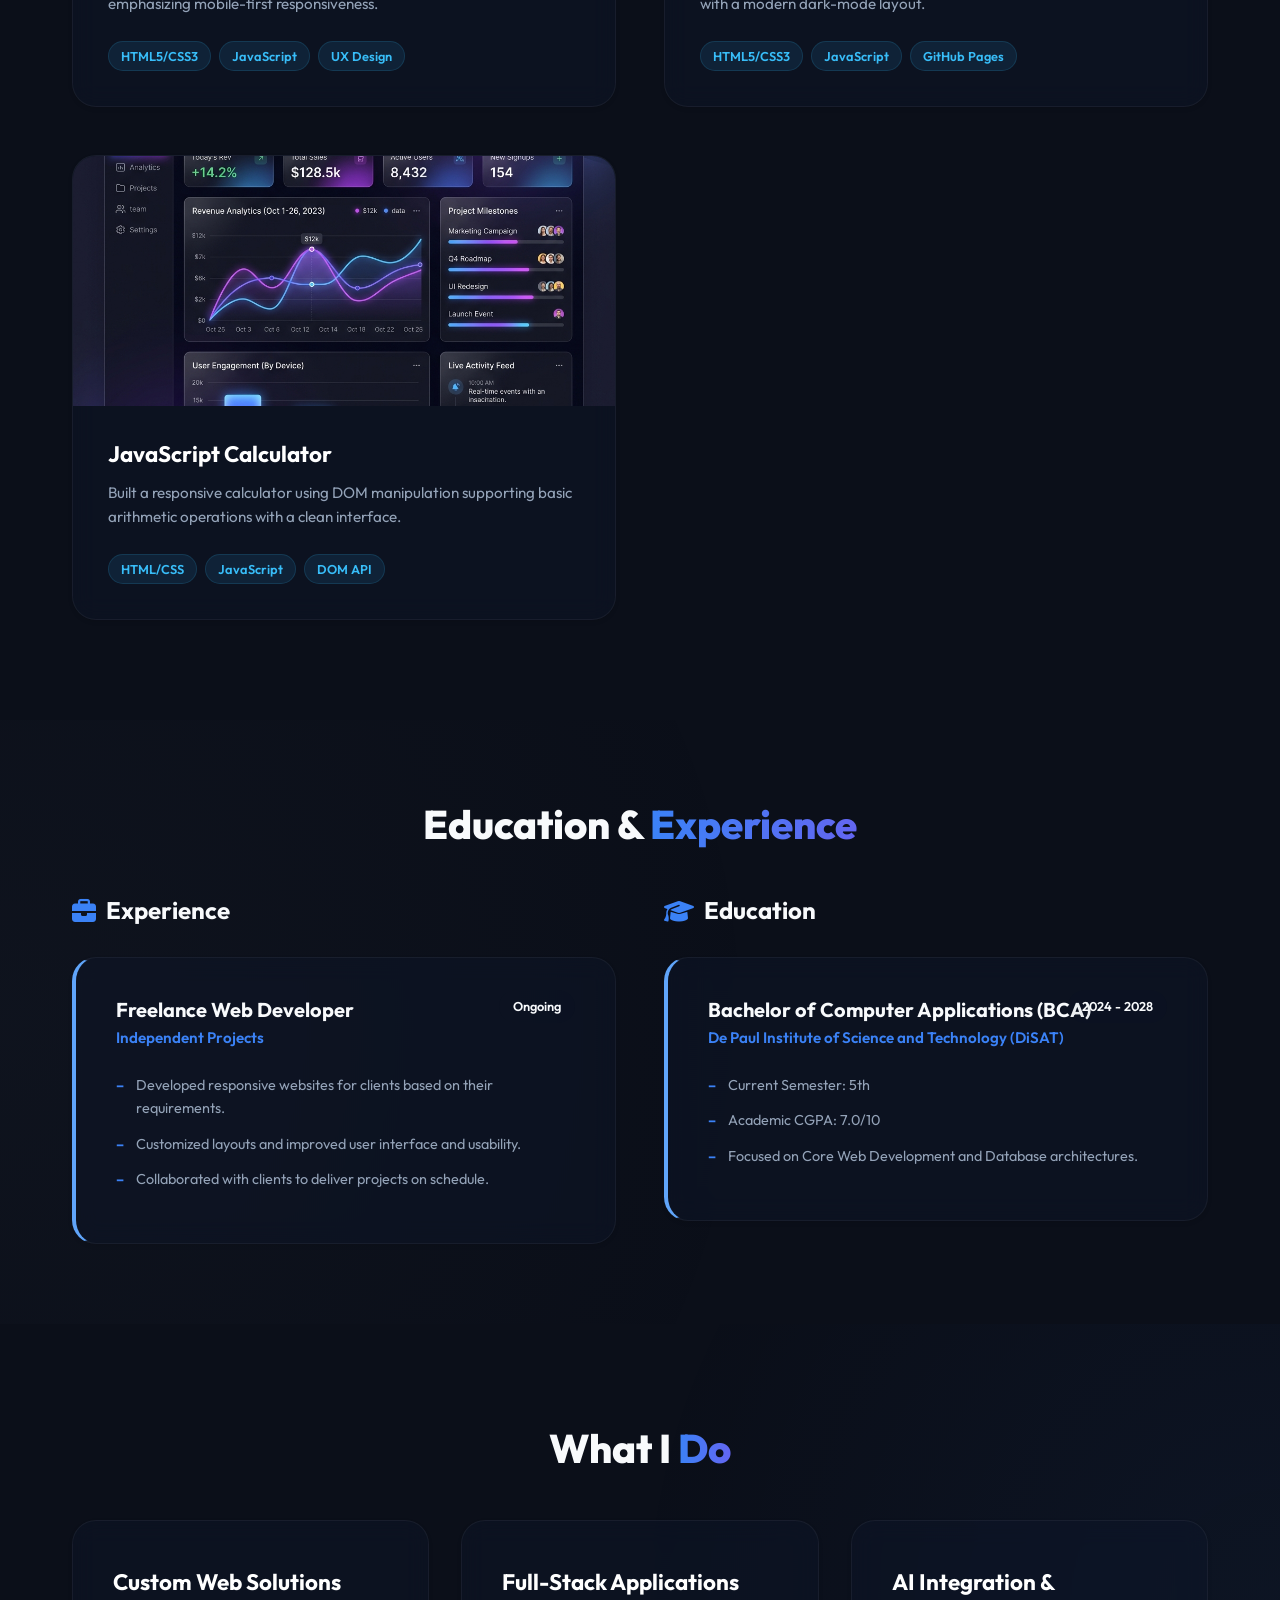
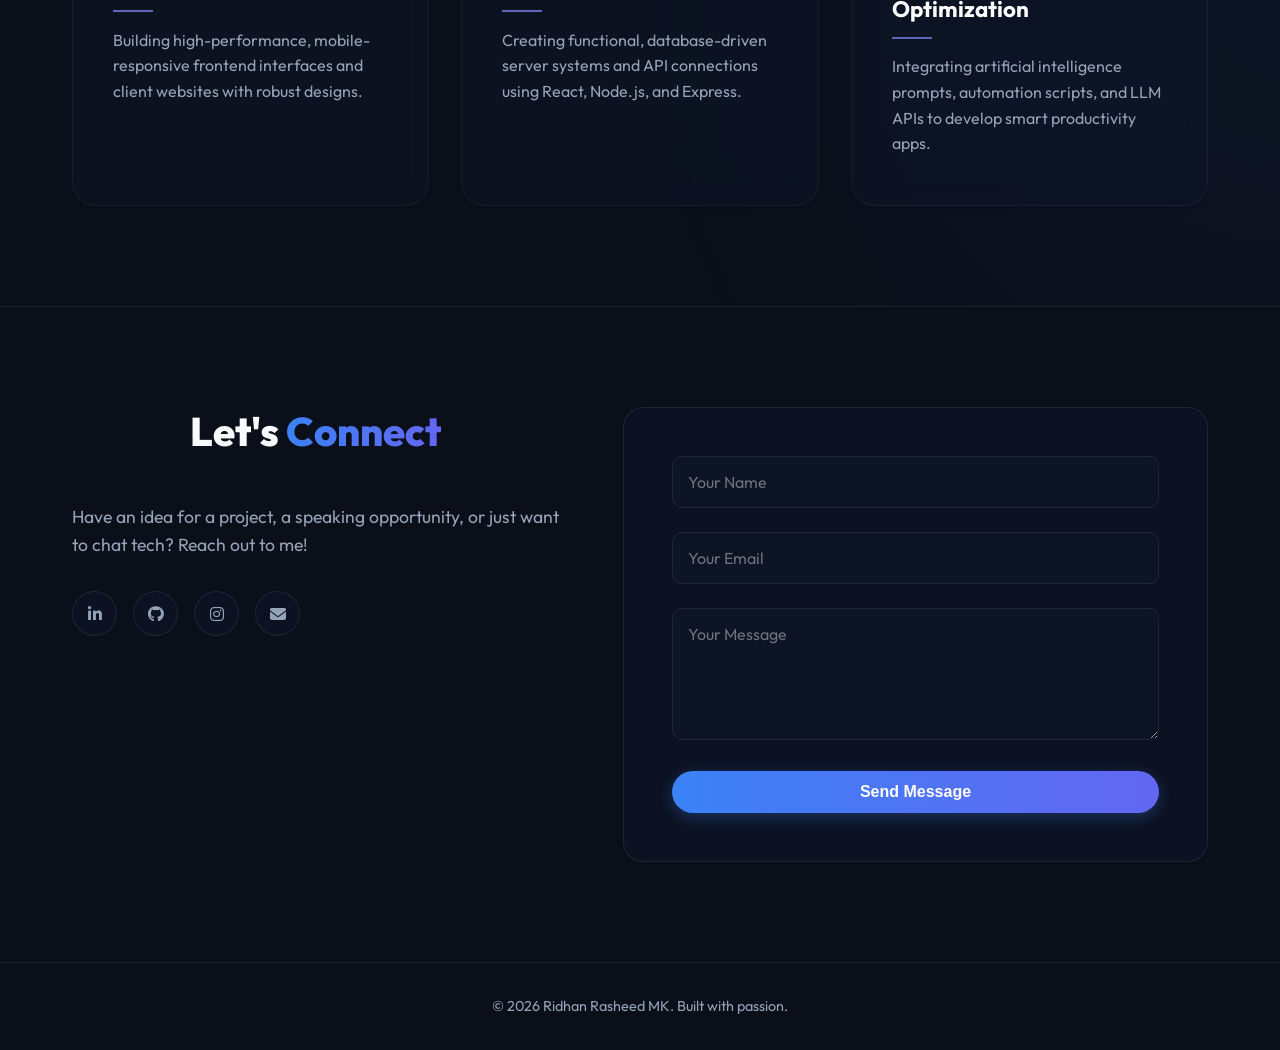
==== commit 3b398f57: "Update Instagram social link in contact section" ====
--- a/index.html
+++ b/index.html
@@ -295,7 +295,7 @@
                 <div class="social-links">
                     <a href="https://linkedin.com" target="_blank" class="social-icon" aria-label="LinkedIn"><i class="fab fa-linkedin-in"></i></a>
                     <a href="https://github.com" target="_blank" class="social-icon" aria-label="GitHub"><i class="fab fa-github"></i></a>
-                    <a href="https://instagram.com" target="_blank" class="social-icon" aria-label="Instagram"><i class="fab fa-instagram"></i></a>
+                    <a href="https://www.instagram.com/ridhan_mk?igsh=dWFndjNzMmMzZnNs" target="_blank" class="social-icon" aria-label="Instagram"><i class="fab fa-instagram"></i></a>
                     <a href="mailto:hello@example.com" class="social-icon" aria-label="Email"><i class="fas fa-envelope"></i></a>
                 </div>
             </div>
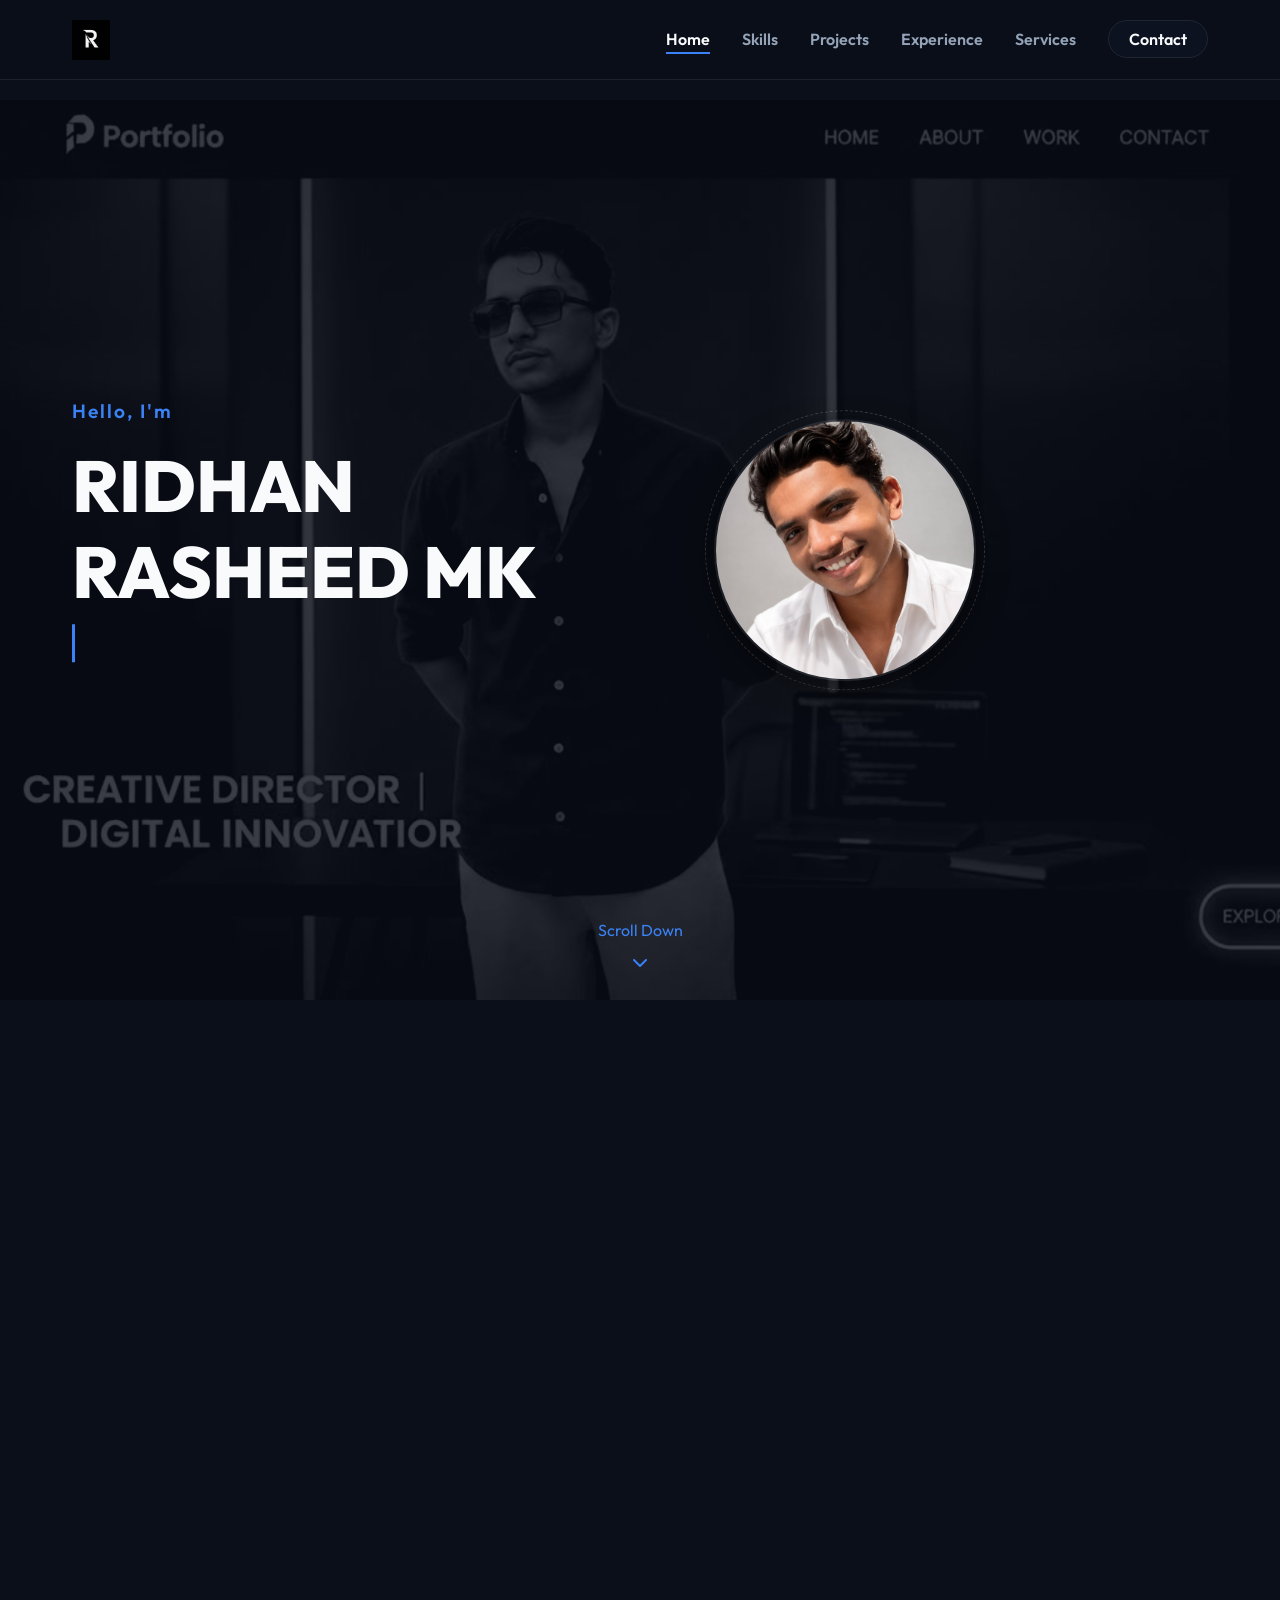
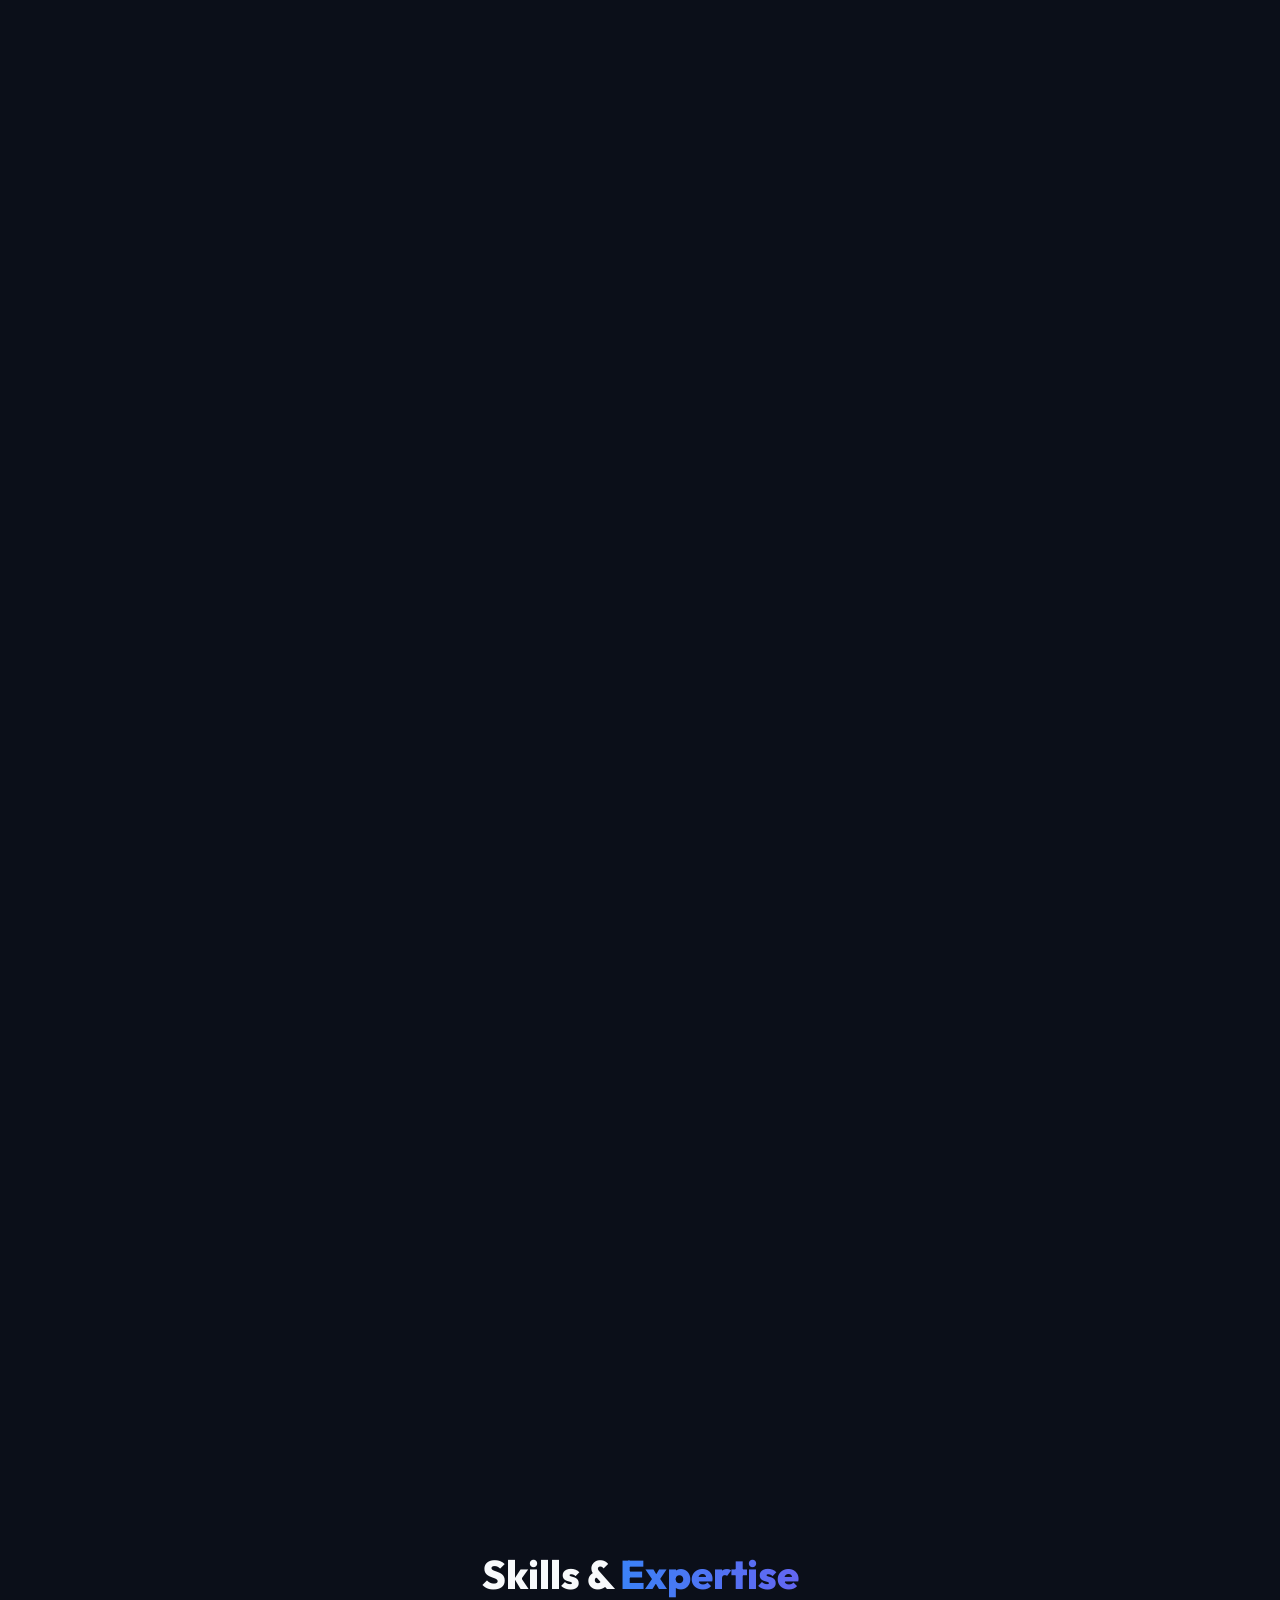
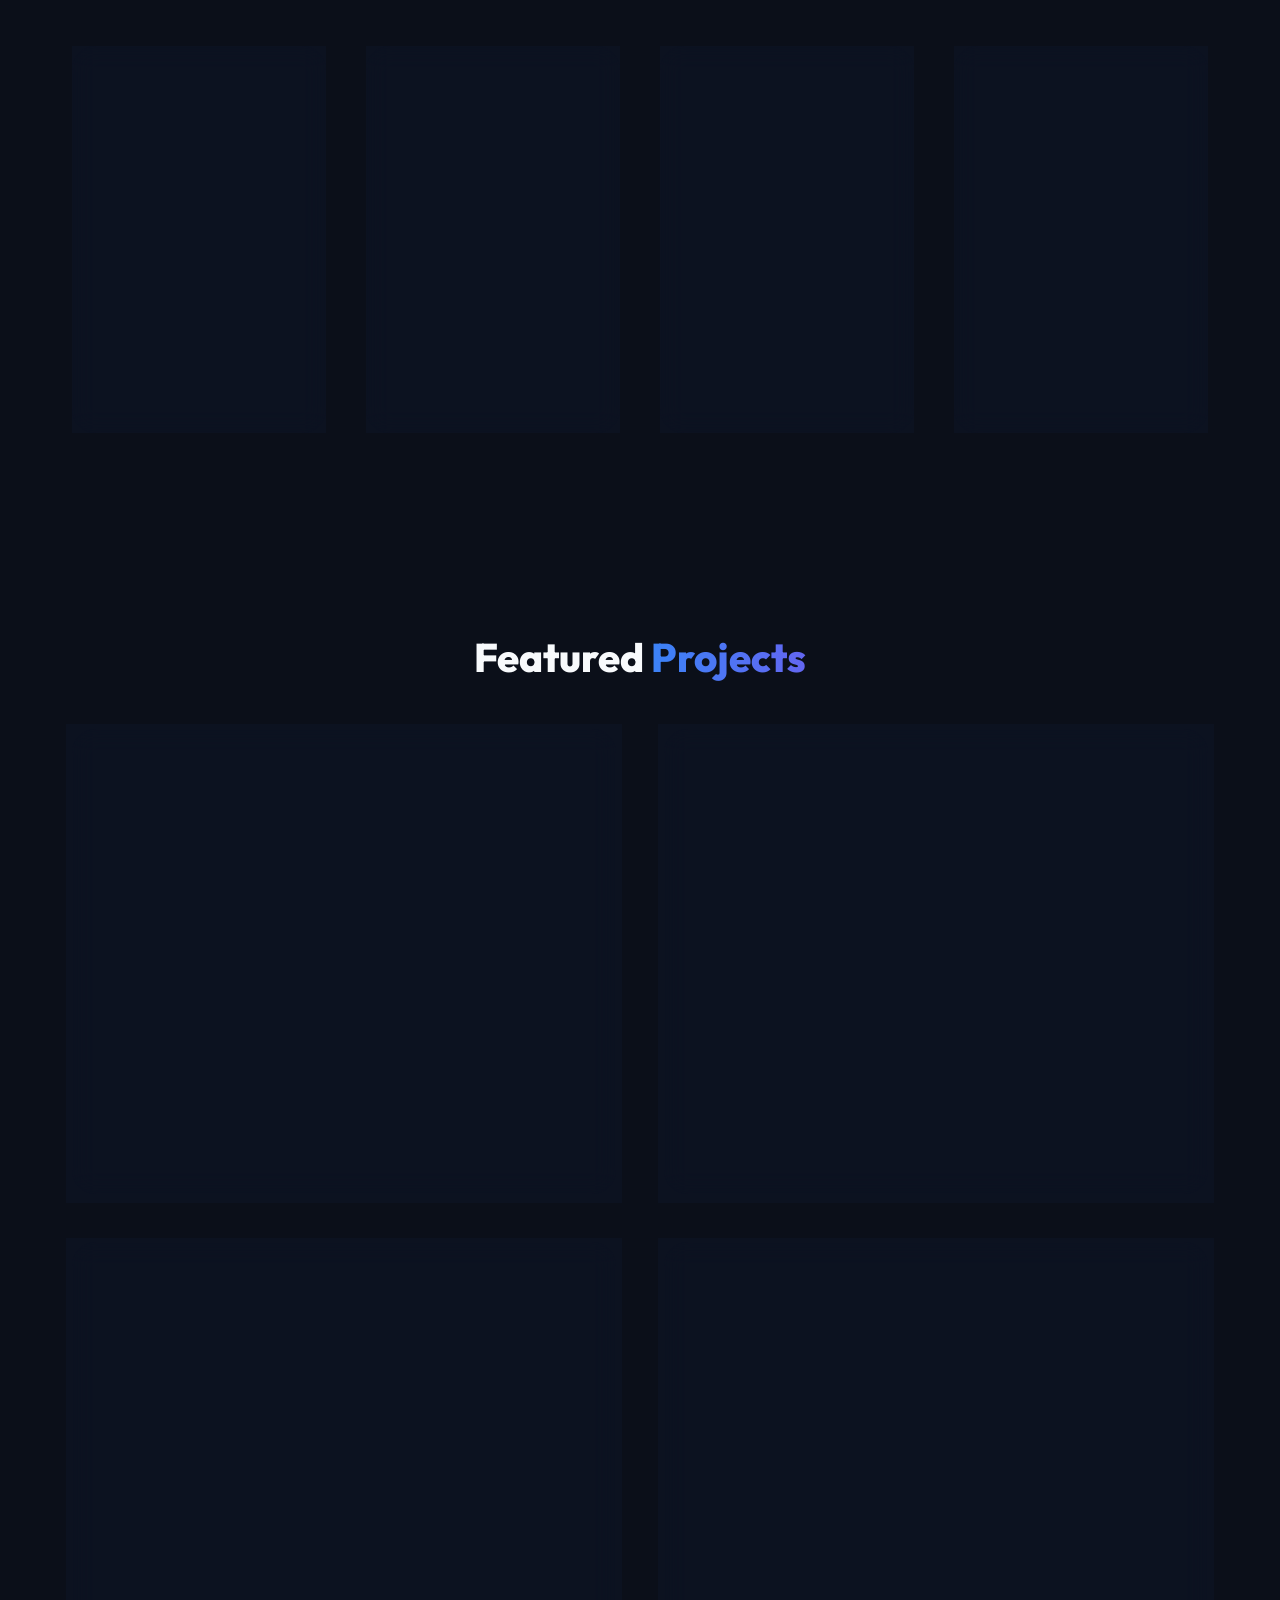
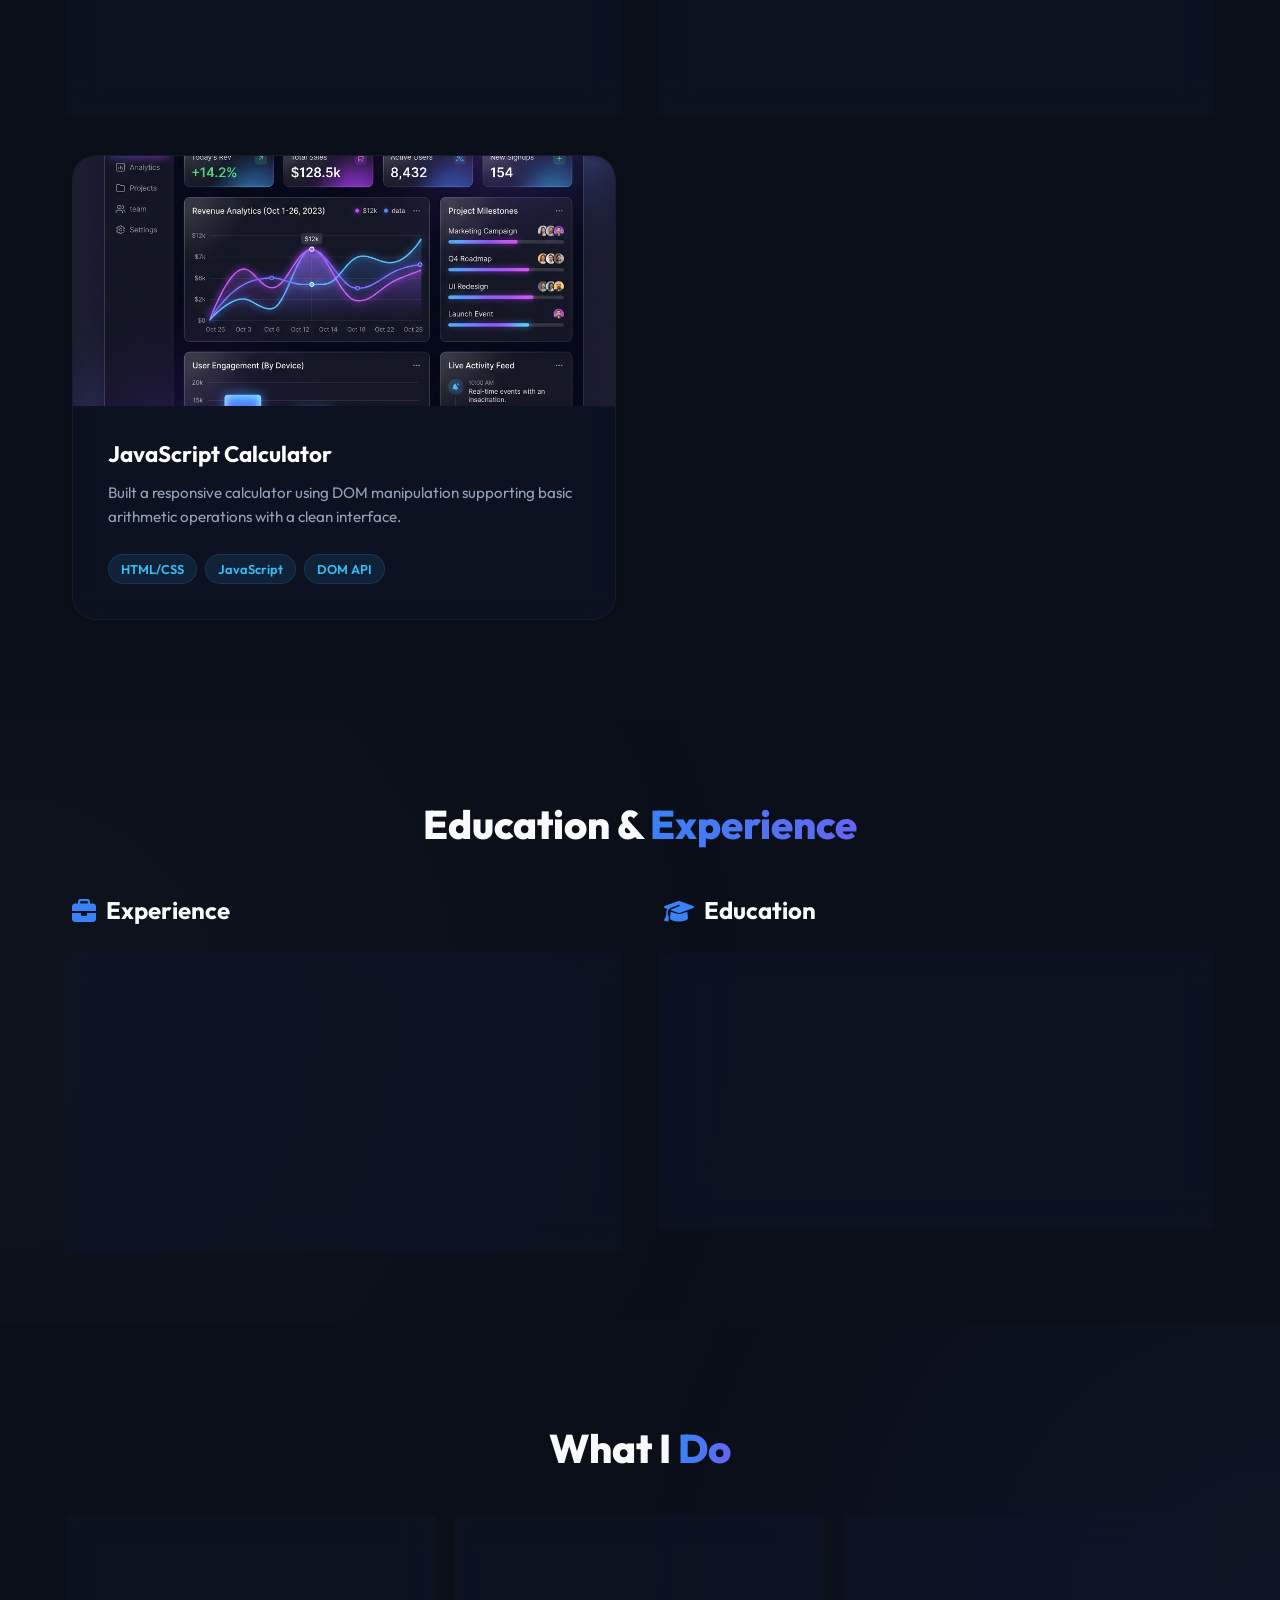
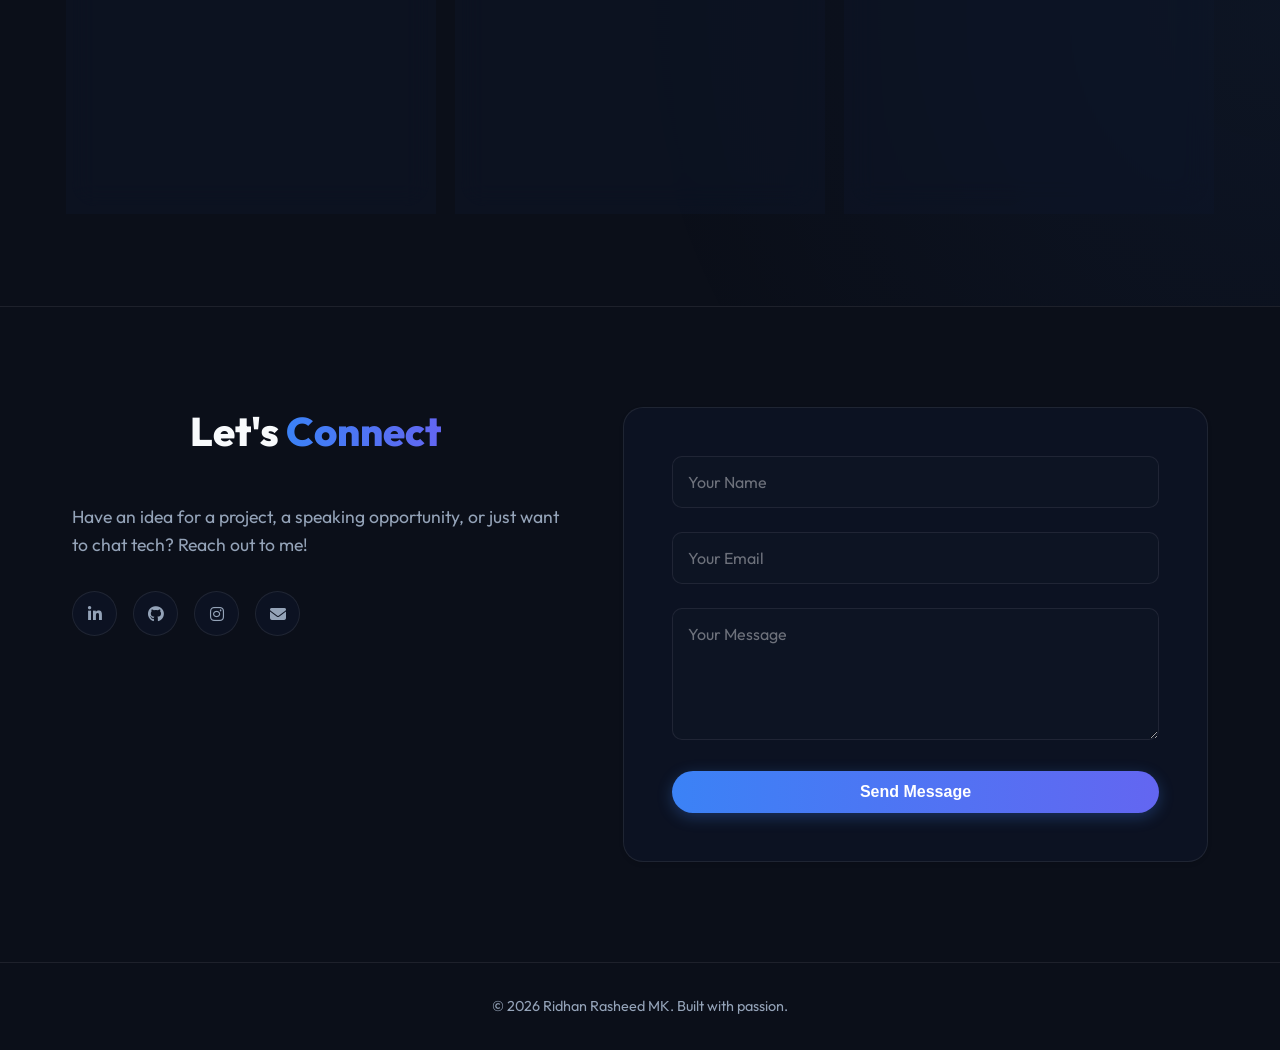
==== commit 7ff1ec0c: "Update contact email link to ridhanrasheedmke@gmail.com on home page and resume HTML" ====
--- a/index.html
+++ b/index.html
@@ -296,7 +296,7 @@
                     <a href="https://linkedin.com" target="_blank" class="social-icon" aria-label="LinkedIn"><i class="fab fa-linkedin-in"></i></a>
                     <a href="https://github.com" target="_blank" class="social-icon" aria-label="GitHub"><i class="fab fa-github"></i></a>
                     <a href="https://www.instagram.com/ridhan_mk?igsh=dWFndjNzMmMzZnNs" target="_blank" class="social-icon" aria-label="Instagram"><i class="fab fa-instagram"></i></a>
-                    <a href="mailto:hello@example.com" class="social-icon" aria-label="Email"><i class="fas fa-envelope"></i></a>
+                    <a href="mailto:ridhanrasheedmke@gmail.com" class="social-icon" aria-label="Email"><i class="fas fa-envelope"></i></a>
                 </div>
             </div>
             
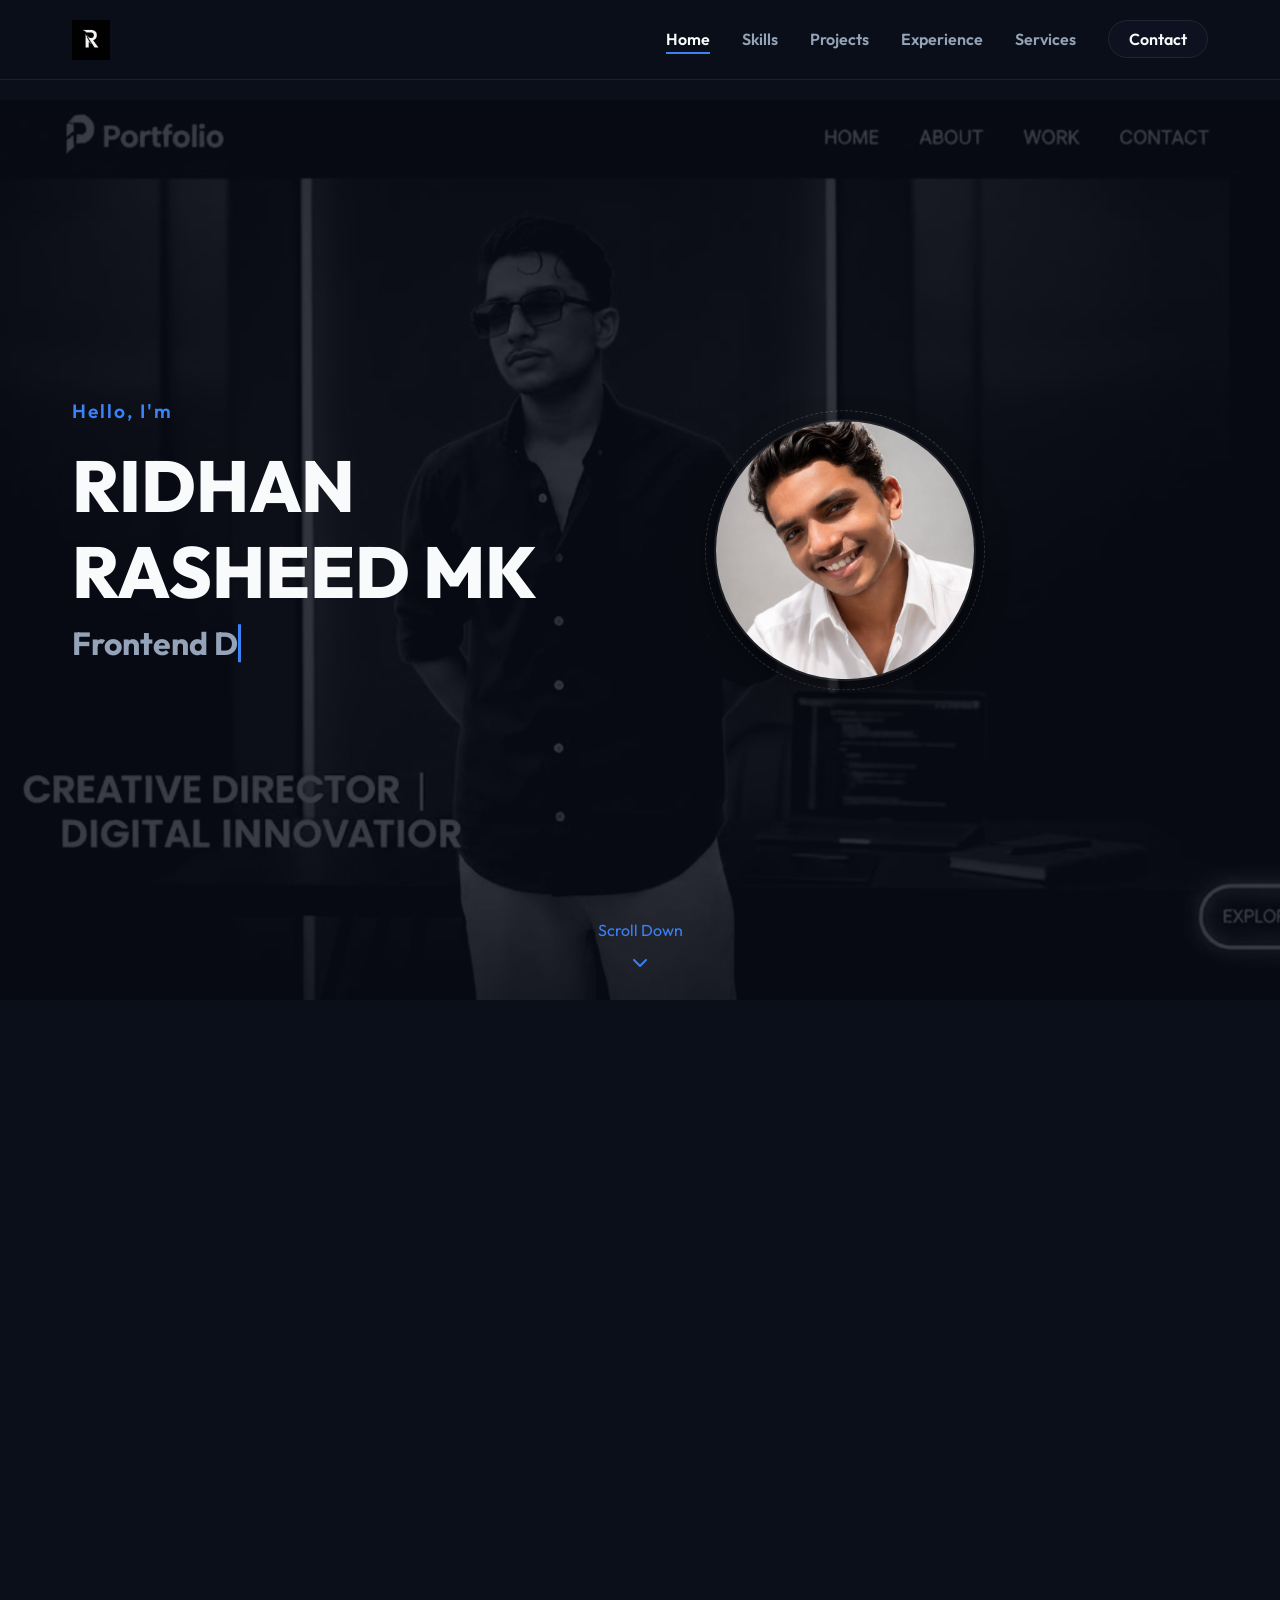
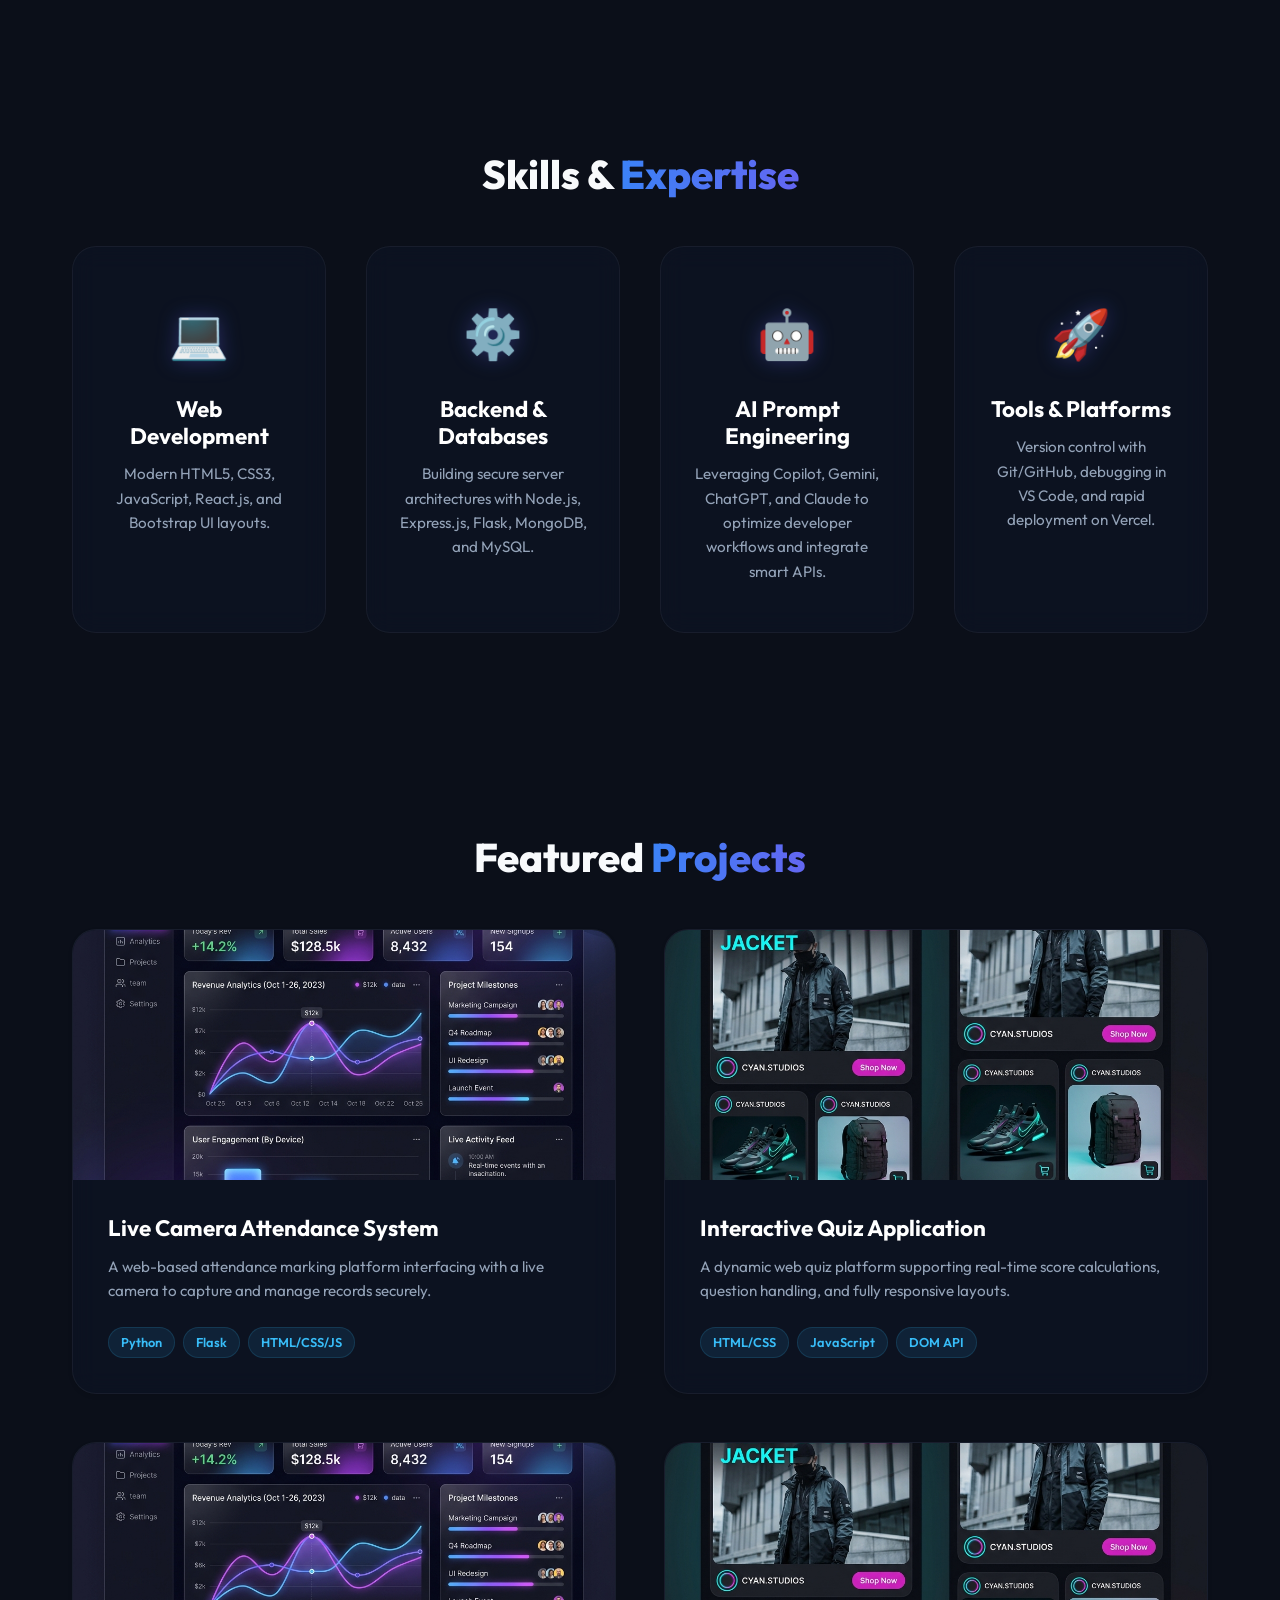
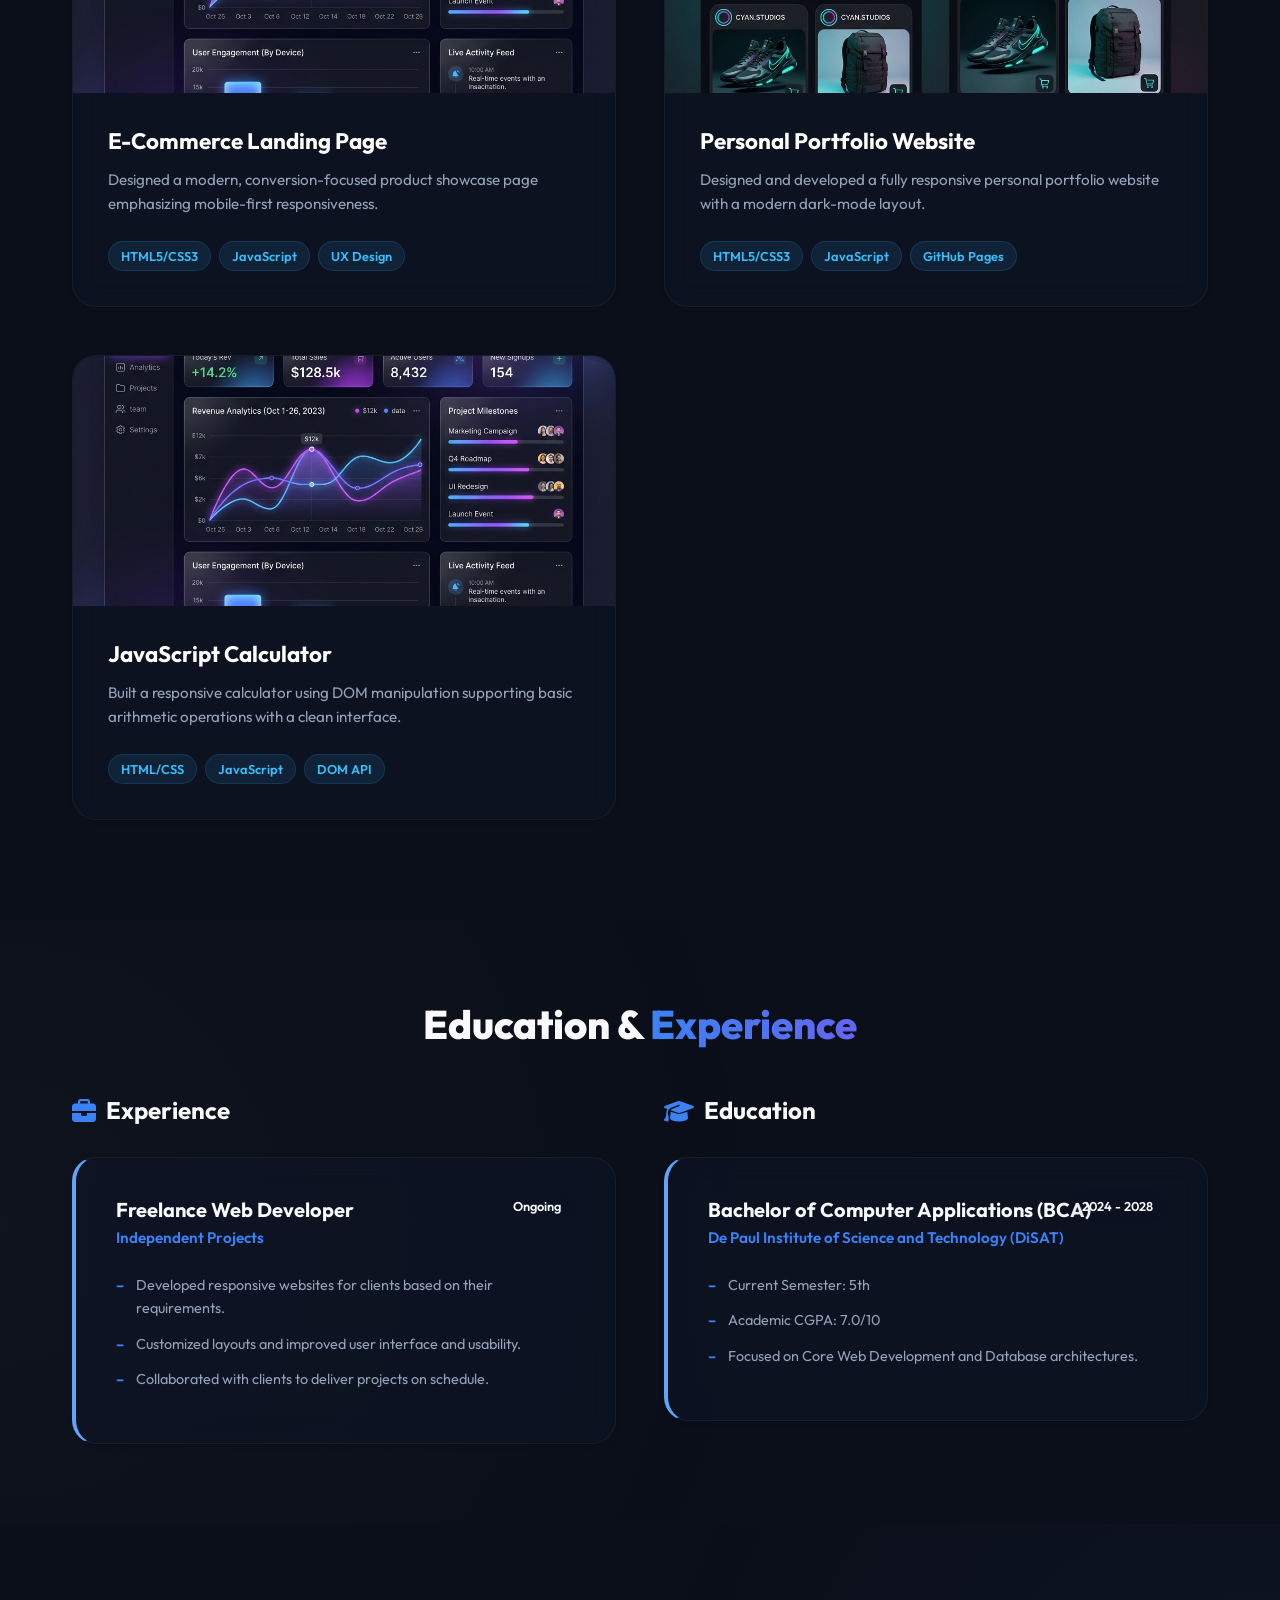
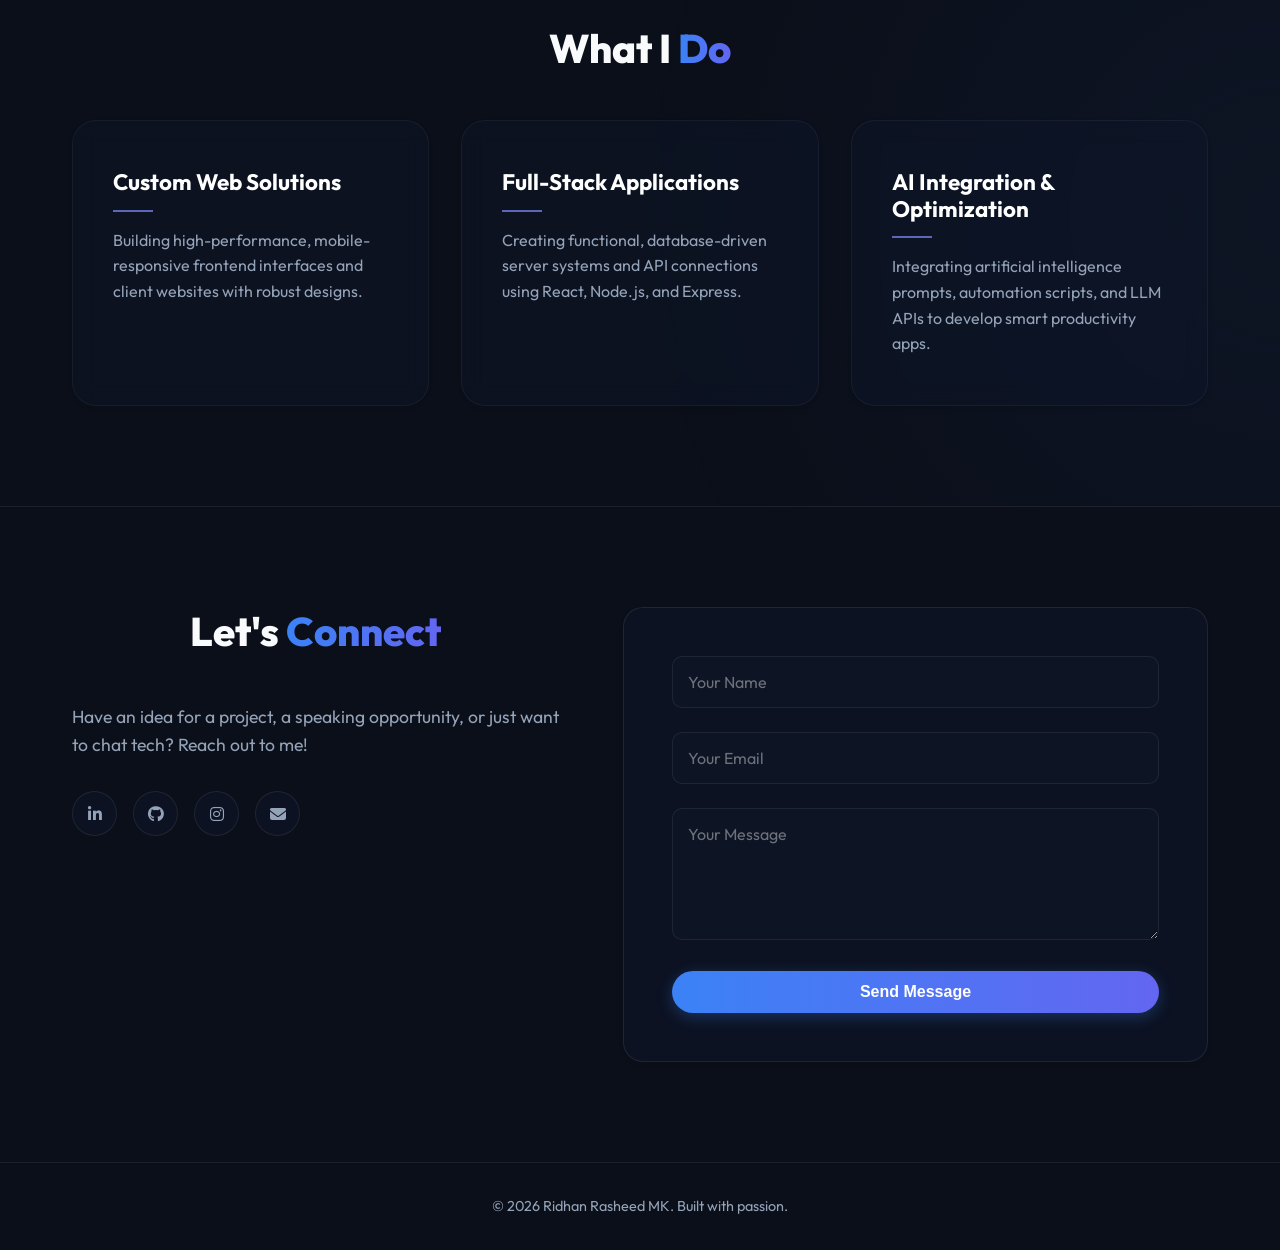
==== commit d835cc2d: "Increase scroll-hero-section height to 550vh to add more scrolling space" ====
--- a/index.html
+++ b/index.html
@@ -9,7 +9,7 @@
     <link rel="preconnect" href="https://fonts.gstatic.com" crossorigin>
     <link href="https://fonts.googleapis.com/css2?family=Outfit:wght@300;400;500;600;700;800&family=Inter:wght@300;400;600&display=swap" rel="stylesheet">
     <link rel="stylesheet" href="https://cdnjs.cloudflare.com/ajax/libs/font-awesome/6.4.0/css/all.min.css">
-    <link rel="stylesheet" href="style.css?v=15">
+    <link rel="stylesheet" href="style.css?v=16">
 </head>
 <body>
     <canvas id="bg-particles"></canvas>
--- a/style.css
+++ b/style.css
@@ -706,7 +706,7 @@
 /* Scroll Animation Hero Styles */
 .scroll-hero-section {
     position: relative;
-    height: 350vh; /* Scrollable height for animation */
+    height: 550vh; /* Scrollable height for animation */
     background-color: var(--bg-color);
 }
 
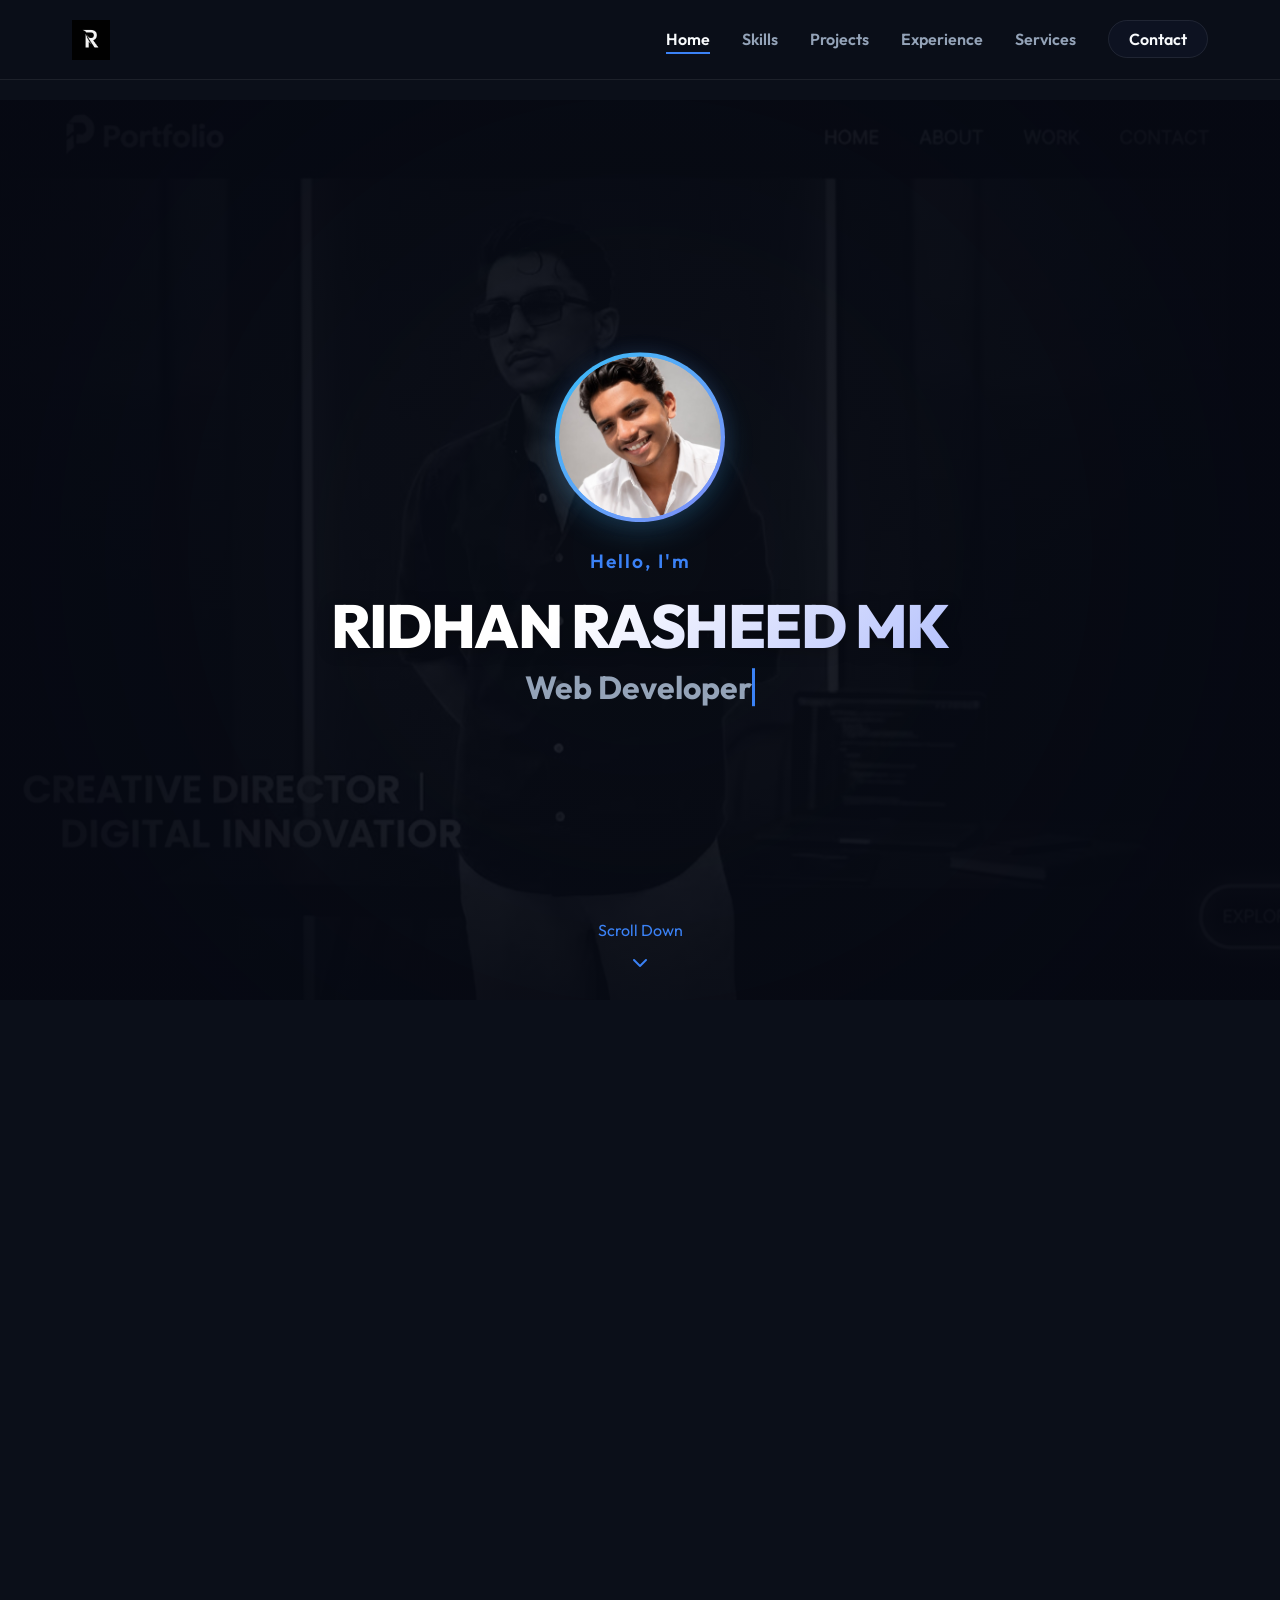
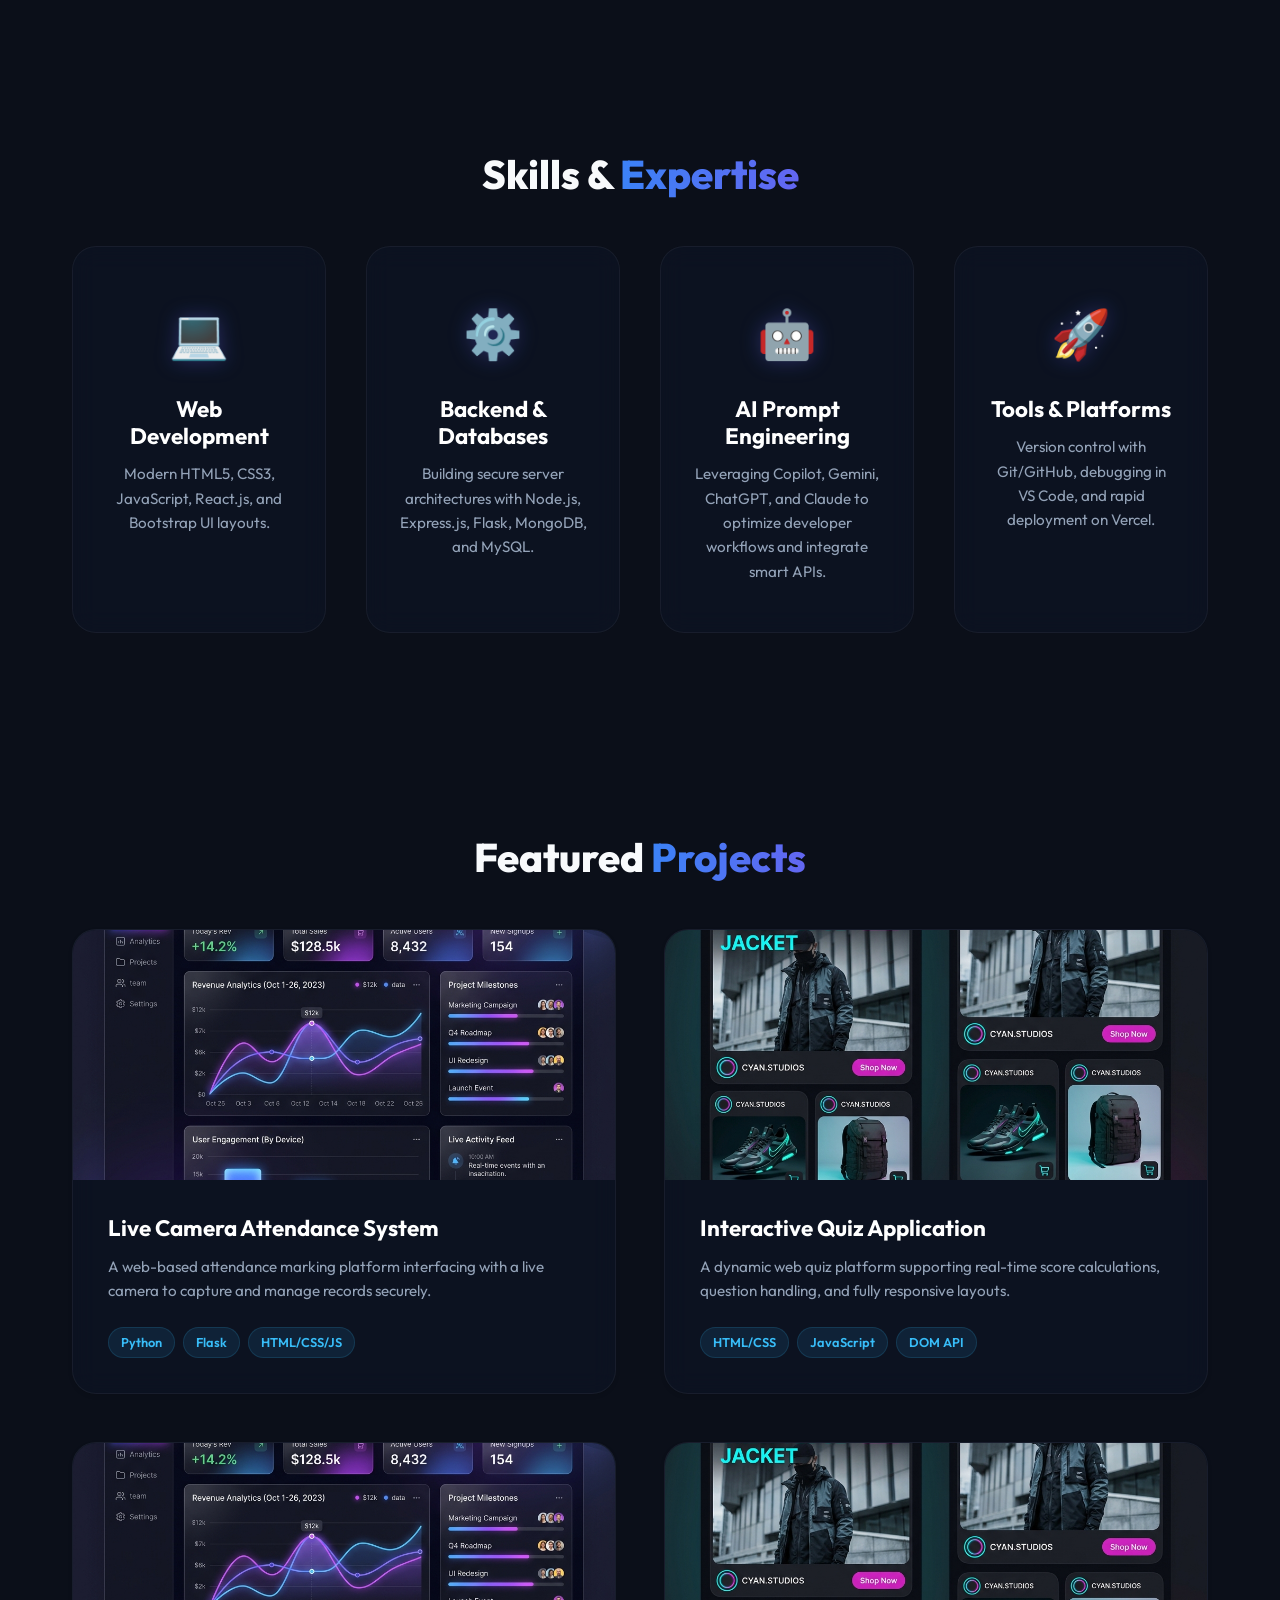
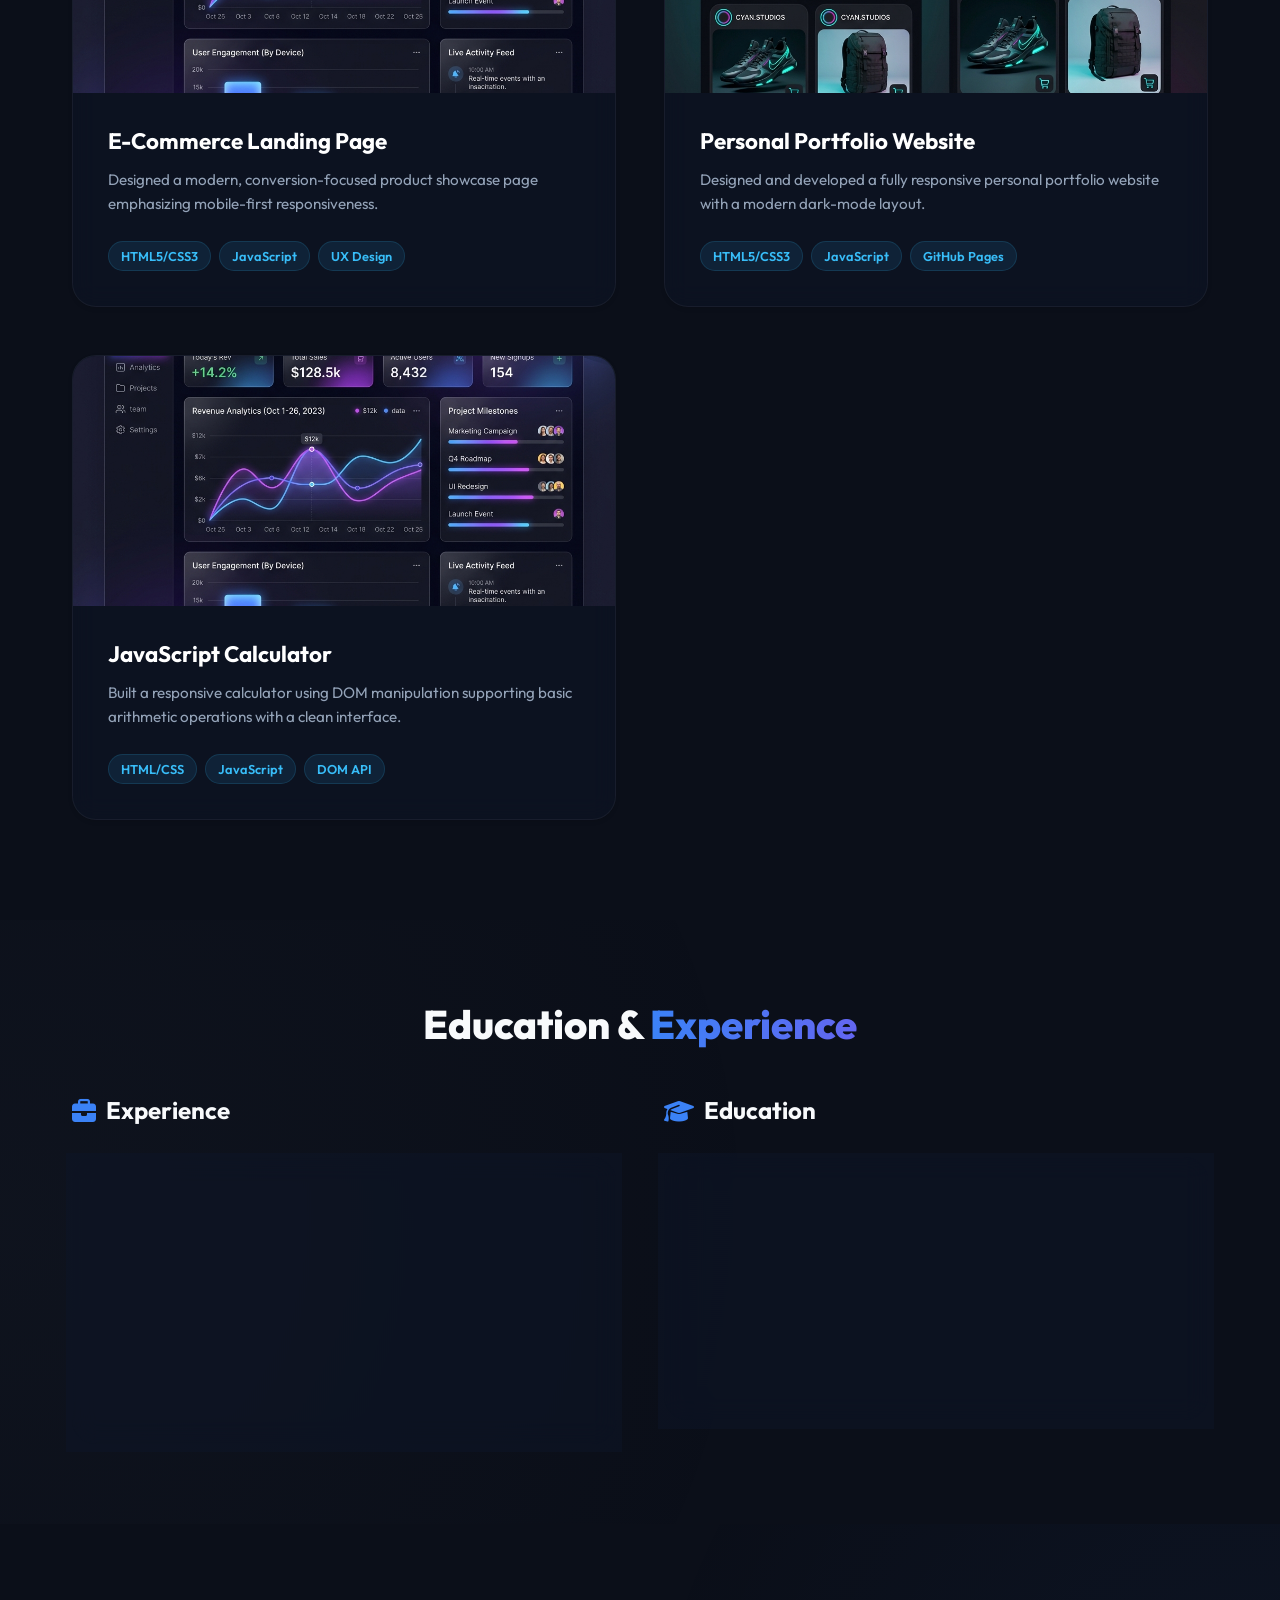
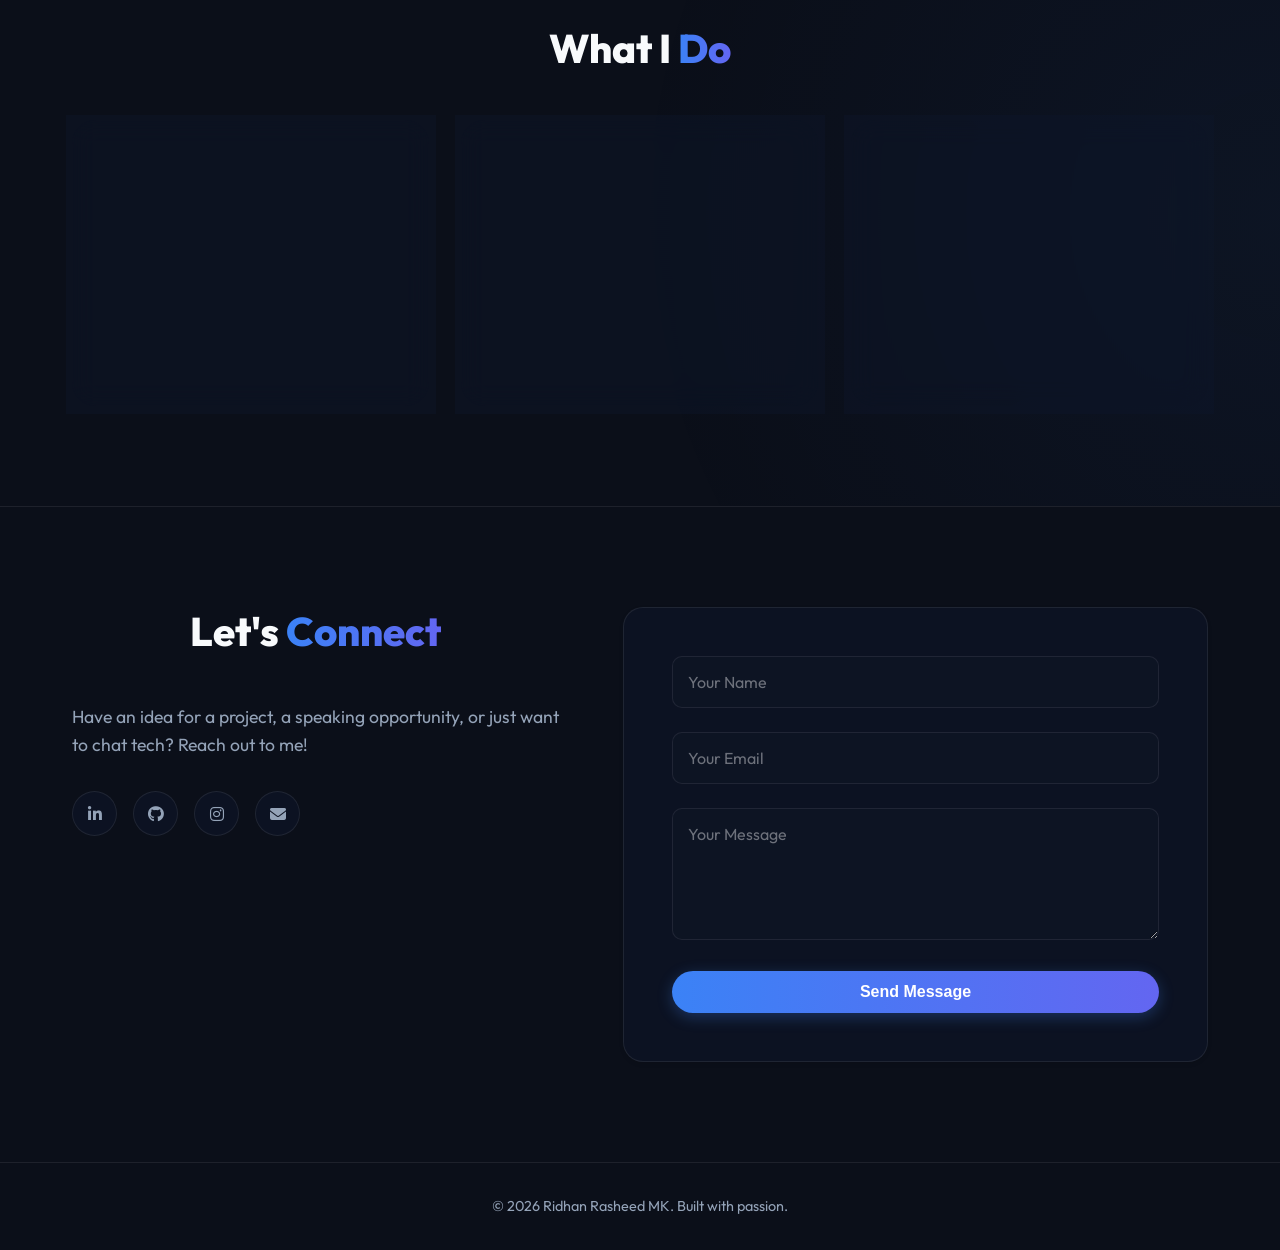
==== commit 5721c428: "Completely redesign hero section layouts: center all slides, restructure Slide 1 with centered profi" ====
--- a/index.html
+++ b/index.html
@@ -9,7 +9,7 @@
     <link rel="preconnect" href="https://fonts.gstatic.com" crossorigin>
     <link href="https://fonts.googleapis.com/css2?family=Outfit:wght@300;400;500;600;700;800&family=Inter:wght@300;400;600&display=swap" rel="stylesheet">
     <link rel="stylesheet" href="https://cdnjs.cloudflare.com/ajax/libs/font-awesome/6.4.0/css/all.min.css">
-    <link rel="stylesheet" href="style.css?v=16">
+    <link rel="stylesheet" href="style.css?v=17">
 </head>
 <body>
     <canvas id="bg-particles"></canvas>
@@ -47,17 +47,15 @@
             <div class="hero-text-overlays">
                 <!-- Feature 1: Intro -->
                 <div class="hero-feature feature-1 active">
-                    <div class="feature-1-content">
-                        <div class="feature-1-text">
-                            <p class="greeting">Hello, I'm</p>
-                            <h1 class="glitch" data-text="RIDHAN RASHEED MK">RIDHAN RASHEED MK</h1>
-                            <h2 class="typing-container"><span id="typing-text"></span><span class="cursor">&nbsp;</span></h2>
-                        </div>
-                        <div class="feature-1-image">
-                            <div class="profile-image-wrapper">
-                                <img src="assets/profile.png?v=5" alt="Ridhan Rasheed MK Profile" class="hero-profile-img">
-                            </div>
-                        </div>
+                    <div class="feature-1-image">
+                        <div class="profile-image-wrapper">
+                            <img src="assets/profile.png?v=5" alt="Ridhan Rasheed MK Profile" class="hero-profile-img">
+                        </div>
+                    </div>
+                    <div class="feature-1-text">
+                        <p class="greeting">Hello, I'm</p>
+                        <h1 class="hero-name">RIDHAN RASHEED MK</h1>
+                        <h2 class="typing-container"><span id="typing-text"></span><span class="cursor">&nbsp;</span></h2>
                     </div>
                 </div>
                 
--- a/style.css
+++ b/style.css
@@ -284,11 +284,16 @@
     font-size: 1.2rem;
 }
 
-.glitch {
-    font-size: 4.5rem;
+.hero-name {
+    font-size: 3.8rem;
     font-weight: 800;
     margin-bottom: 0.5rem;
-    position: relative;
+    letter-spacing: -1.5px;
+    line-height: 1.1;
+    background: linear-gradient(135deg, #ffffff 40%, #a5b4fc 100%);
+    -webkit-background-clip: text;
+    -webkit-text-fill-color: transparent;
+    filter: drop-shadow(0 2px 8px rgba(0, 0, 0, 0.3));
 }
 
 .typing-container {
@@ -721,6 +726,18 @@
     justify-content: center;
 }
 
+.hero-sticky::after {
+    content: '';
+    position: absolute;
+    top: 0;
+    left: 0;
+    width: 100%;
+    height: 100%;
+    background: radial-gradient(circle at center, rgba(11, 15, 25, 0.4) 0%, rgba(6, 9, 19, 0.85) 80%);
+    z-index: 2;
+    pointer-events: none;
+}
+
 #hero-canvas {
     position: absolute;
     top: 0;
@@ -777,92 +794,80 @@
 .hero-feature {
     position: absolute;
     top: 50%;
-    transform: translateY(-50%);
-    left: 2rem;
-    width: 100%;
-    max-width: 600px;
+    left: 50%;
+    transform: translate(-50%, -46%);
+    width: 90%;
+    max-width: 800px;
     opacity: 0;
     visibility: hidden;
-    transition: opacity 0.8s ease, visibility 0.8s ease, transform 0.8s ease;
+    transition: all 0.8s cubic-bezier(0.16, 1, 0.3, 1);
     pointer-events: auto;
+    text-align: center;
 }
 
 .hero-feature.active {
     opacity: 1;
     visibility: visible;
-    transform: translateY(-50%);
+    transform: translate(-50%, -50%);
 }
 
 .hero-feature.inactive-up {
     opacity: 0;
     visibility: hidden;
-    transform: translateY(-100%);
+    transform: translate(-50%, -56%);
 }
 
 .hero-feature.inactive-down {
     opacity: 0;
     visibility: hidden;
-    transform: translateY(0%);
+    transform: translate(-50%, -44%);
 }
 
 .feature-title {
-    font-size: 3.5rem;
+    font-size: 3rem;
     font-weight: 800;
     margin-bottom: 1rem;
-    background: linear-gradient(90deg, var(--primary-glow), var(--secondary-glow));
+    background: linear-gradient(135deg, #38bdf8, #818cf8);
     -webkit-background-clip: text;
     -webkit-text-fill-color: transparent;
+    letter-spacing: -0.5px;
 }
 
 .feature-desc {
-    font-size: 1.2rem;
+    font-size: 1.25rem;
     color: var(--text-muted);
     line-height: 1.6;
+    max-width: 600px;
+    margin: 0 auto;
 }
 
 /* Feature 1 Profile Image Styles */
 .hero-feature.feature-1 {
-    max-width: 950px;
-    width: calc(100% - 4rem);
-}
-
-.feature-1-content {
-    display: flex;
-    align-items: center;
-    justify-content: space-between;
-    gap: 4rem;
-    width: 100%;
-}
-
-.feature-1-text {
-    flex: 1.2;
+    max-width: 800px;
 }
 
 .feature-1-image {
-    flex: 0.8;
+    margin-bottom: 1.5rem;
     display: flex;
     justify-content: center;
 }
 
 .profile-image-wrapper {
     position: relative;
-    width: 280px;
-    height: 280px;
+    width: 170px;
+    height: 170px;
     border-radius: 50%;
-    z-index: 1;
-    border: 1px dashed rgba(255, 255, 255, 0.2); /* Premium professional outer orbit ring */
+    background: padding-box, linear-gradient(135deg, #38bdf8, #818cf8) border-box;
+    border: 4px solid transparent;
+    box-shadow: 0 10px 30px rgba(56, 189, 248, 0.2), 0 0 20px rgba(129, 140, 248, 0.1);
+    overflow: hidden;
 }
 
 .hero-profile-img {
-    position: absolute;
-    top: 8px;
-    left: 8px;
-    width: calc(100% - 16px);
-    height: calc(100% - 16px);
+    width: 100%;
+    height: 100%;
     object-fit: cover;
     border-radius: 50%;
-    border: 2px solid var(--glass-border);
-    box-shadow: 0 10px 30px rgba(0, 0, 0, 0.5);
 }
 
 /* Animations & Utility */
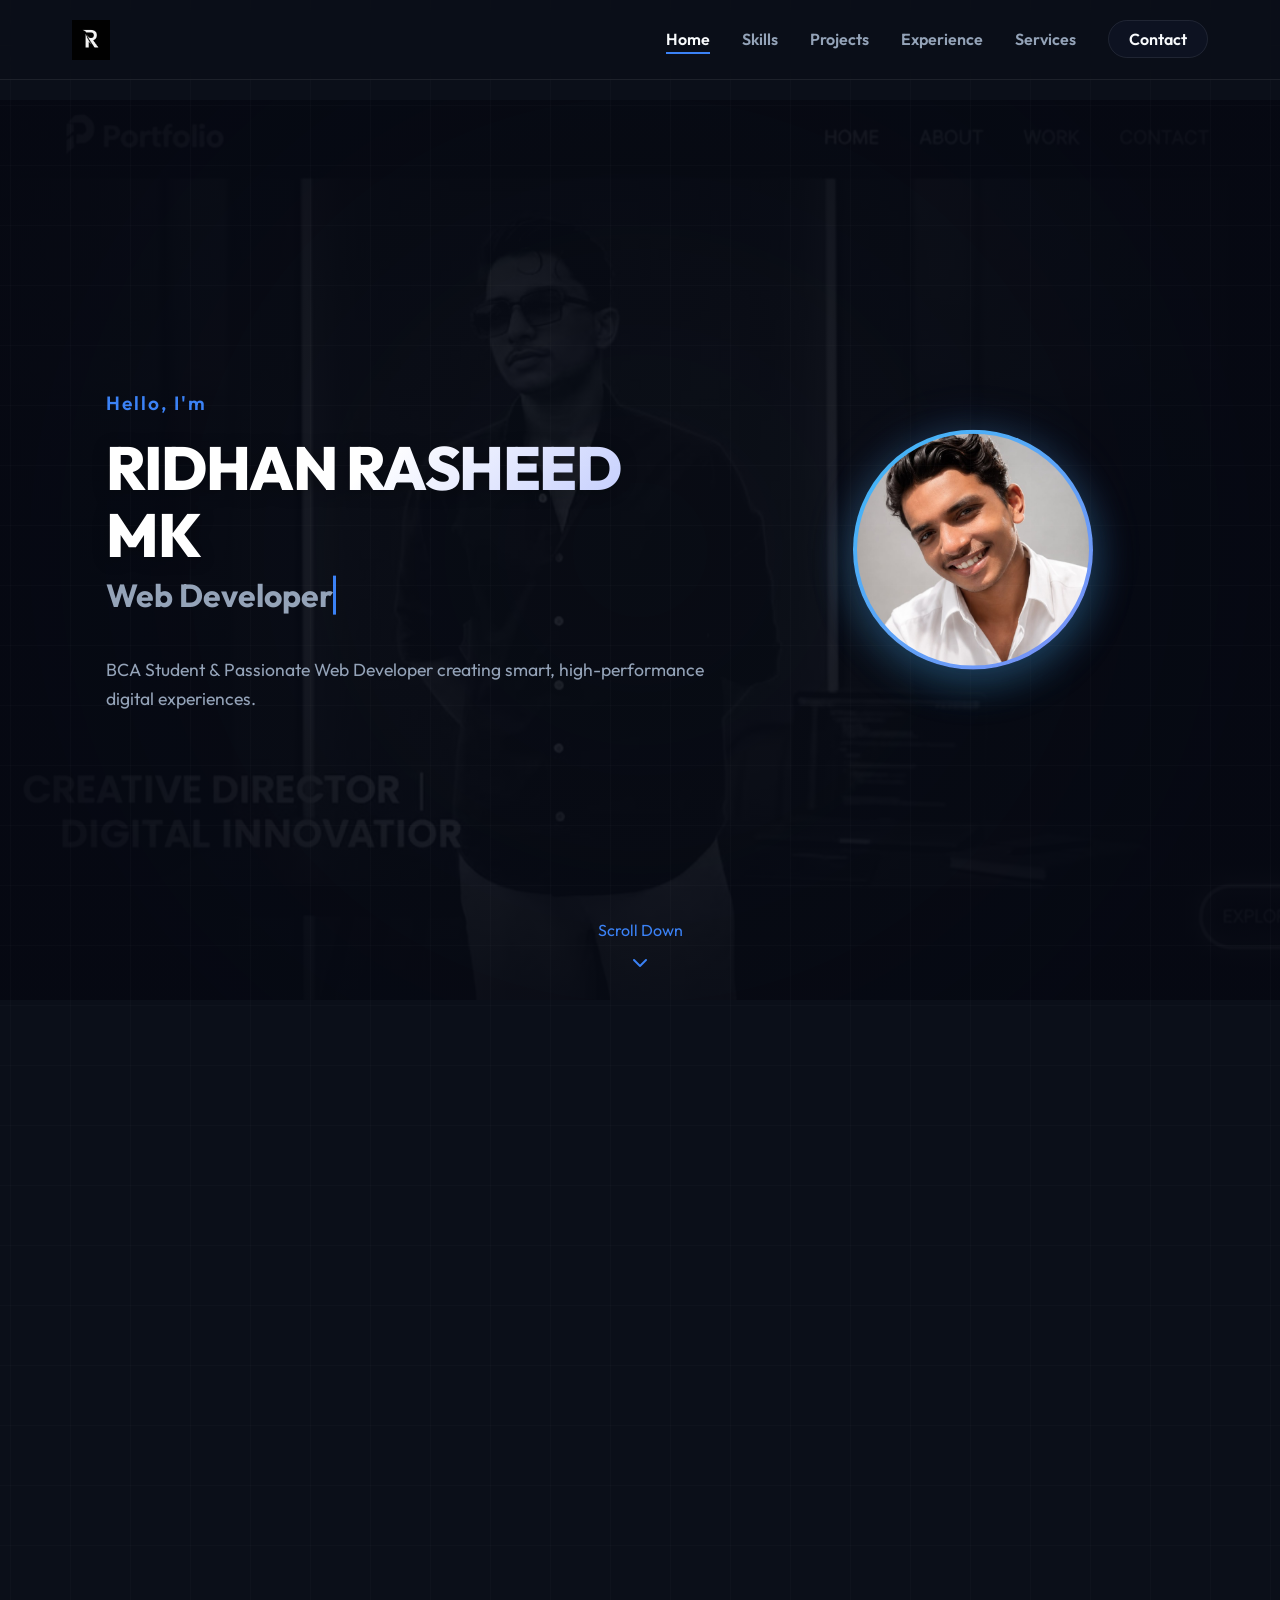
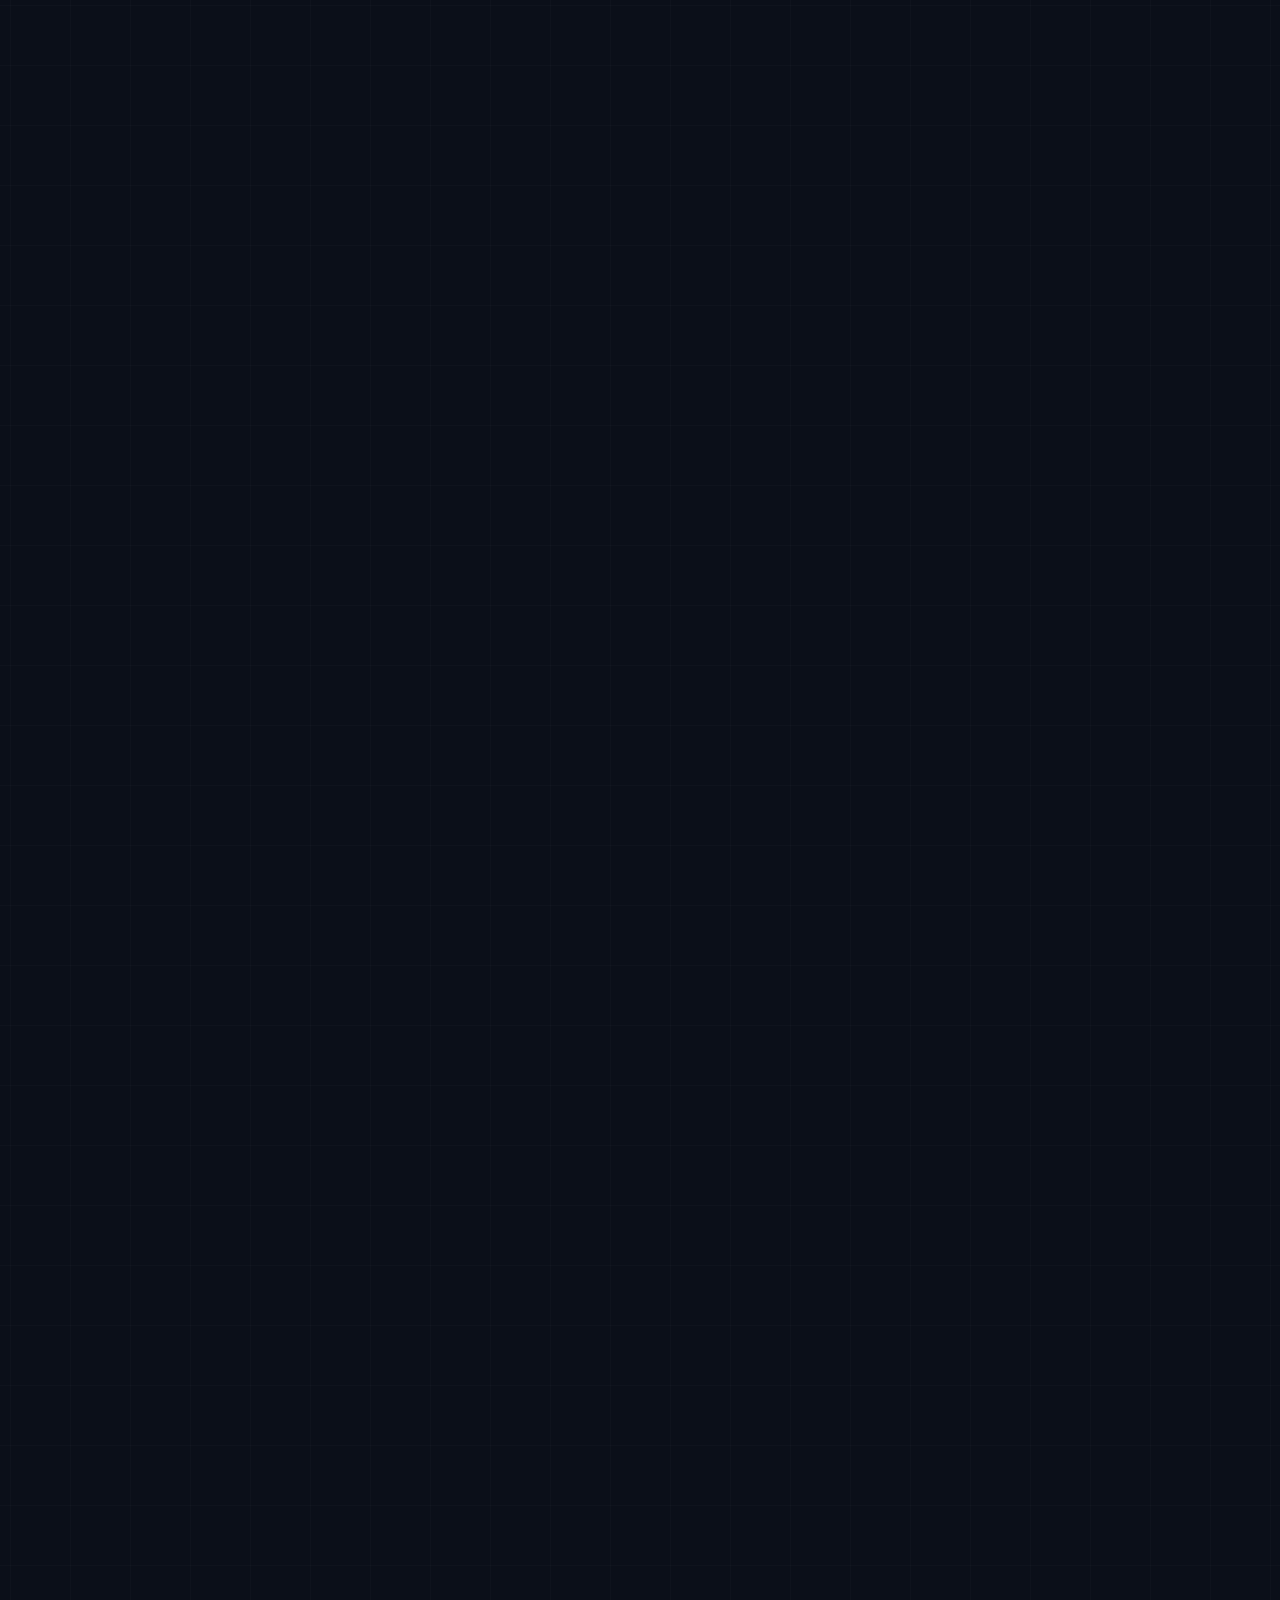
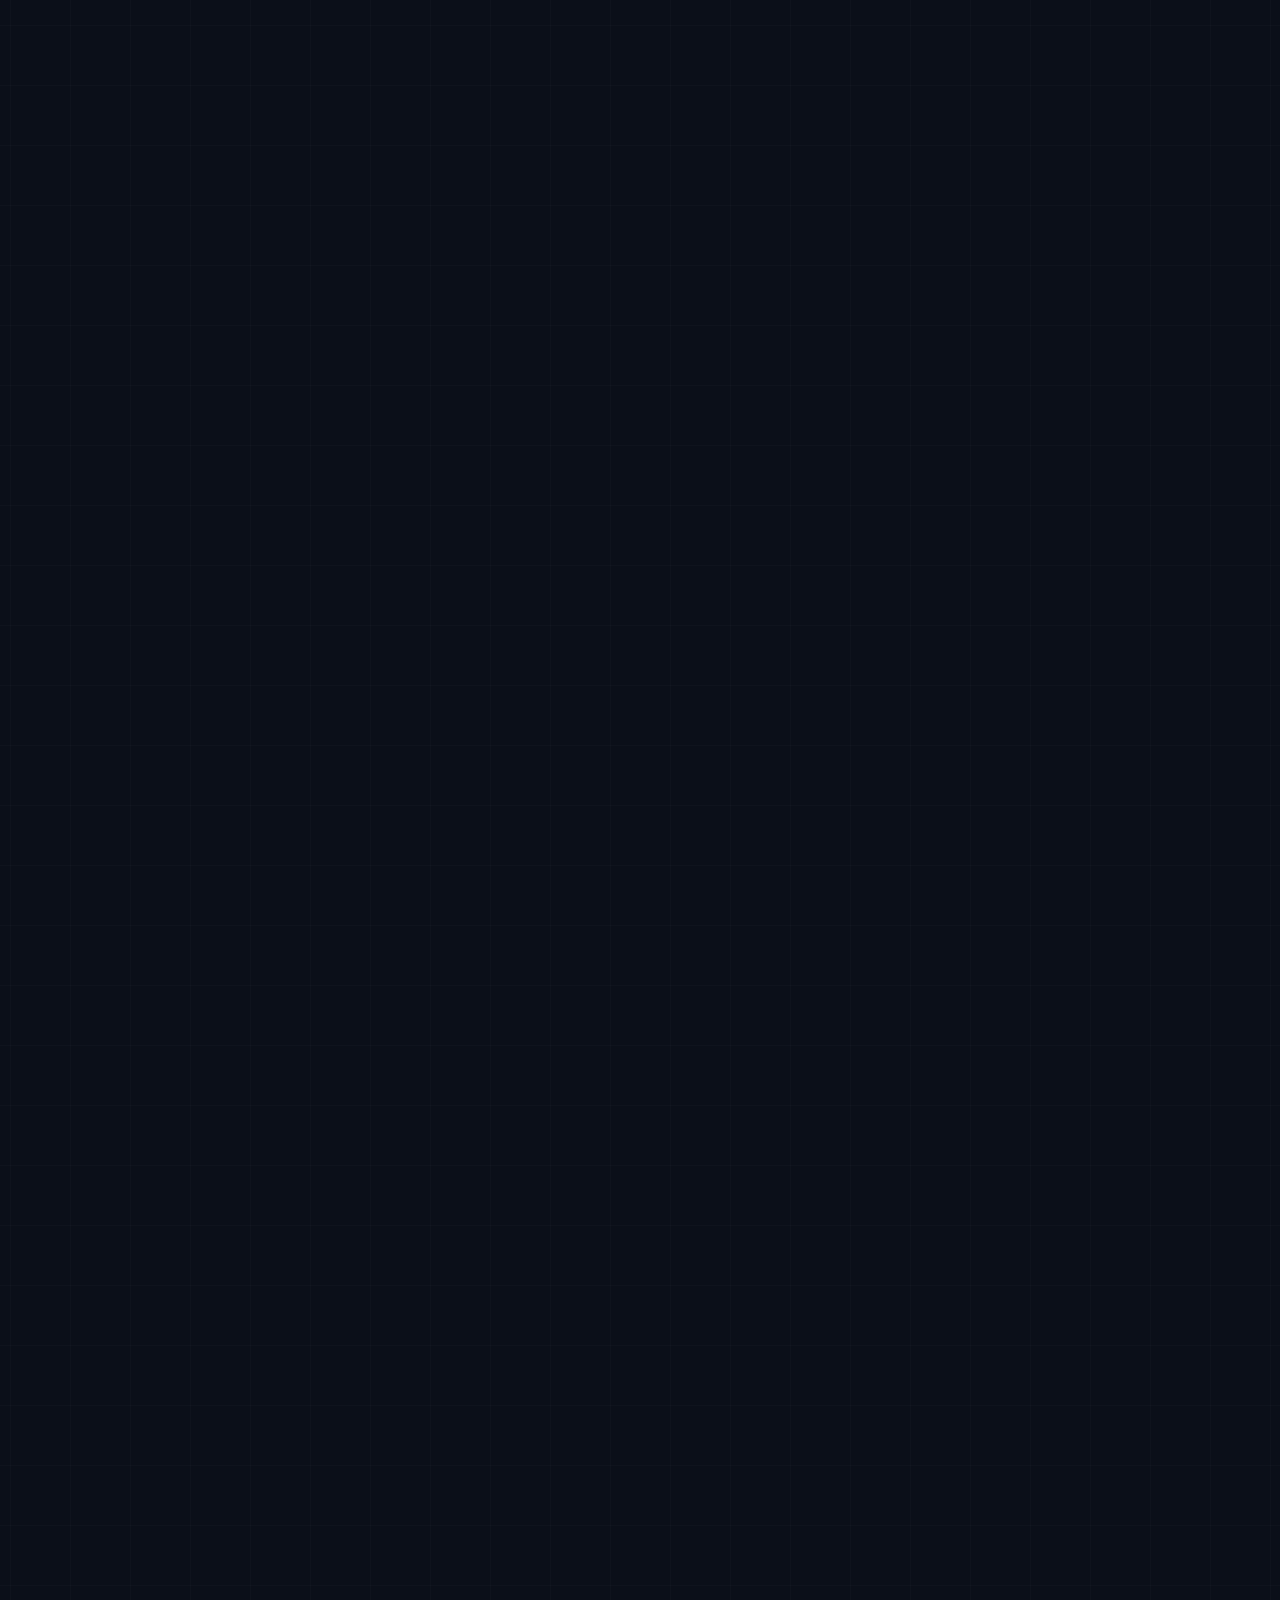
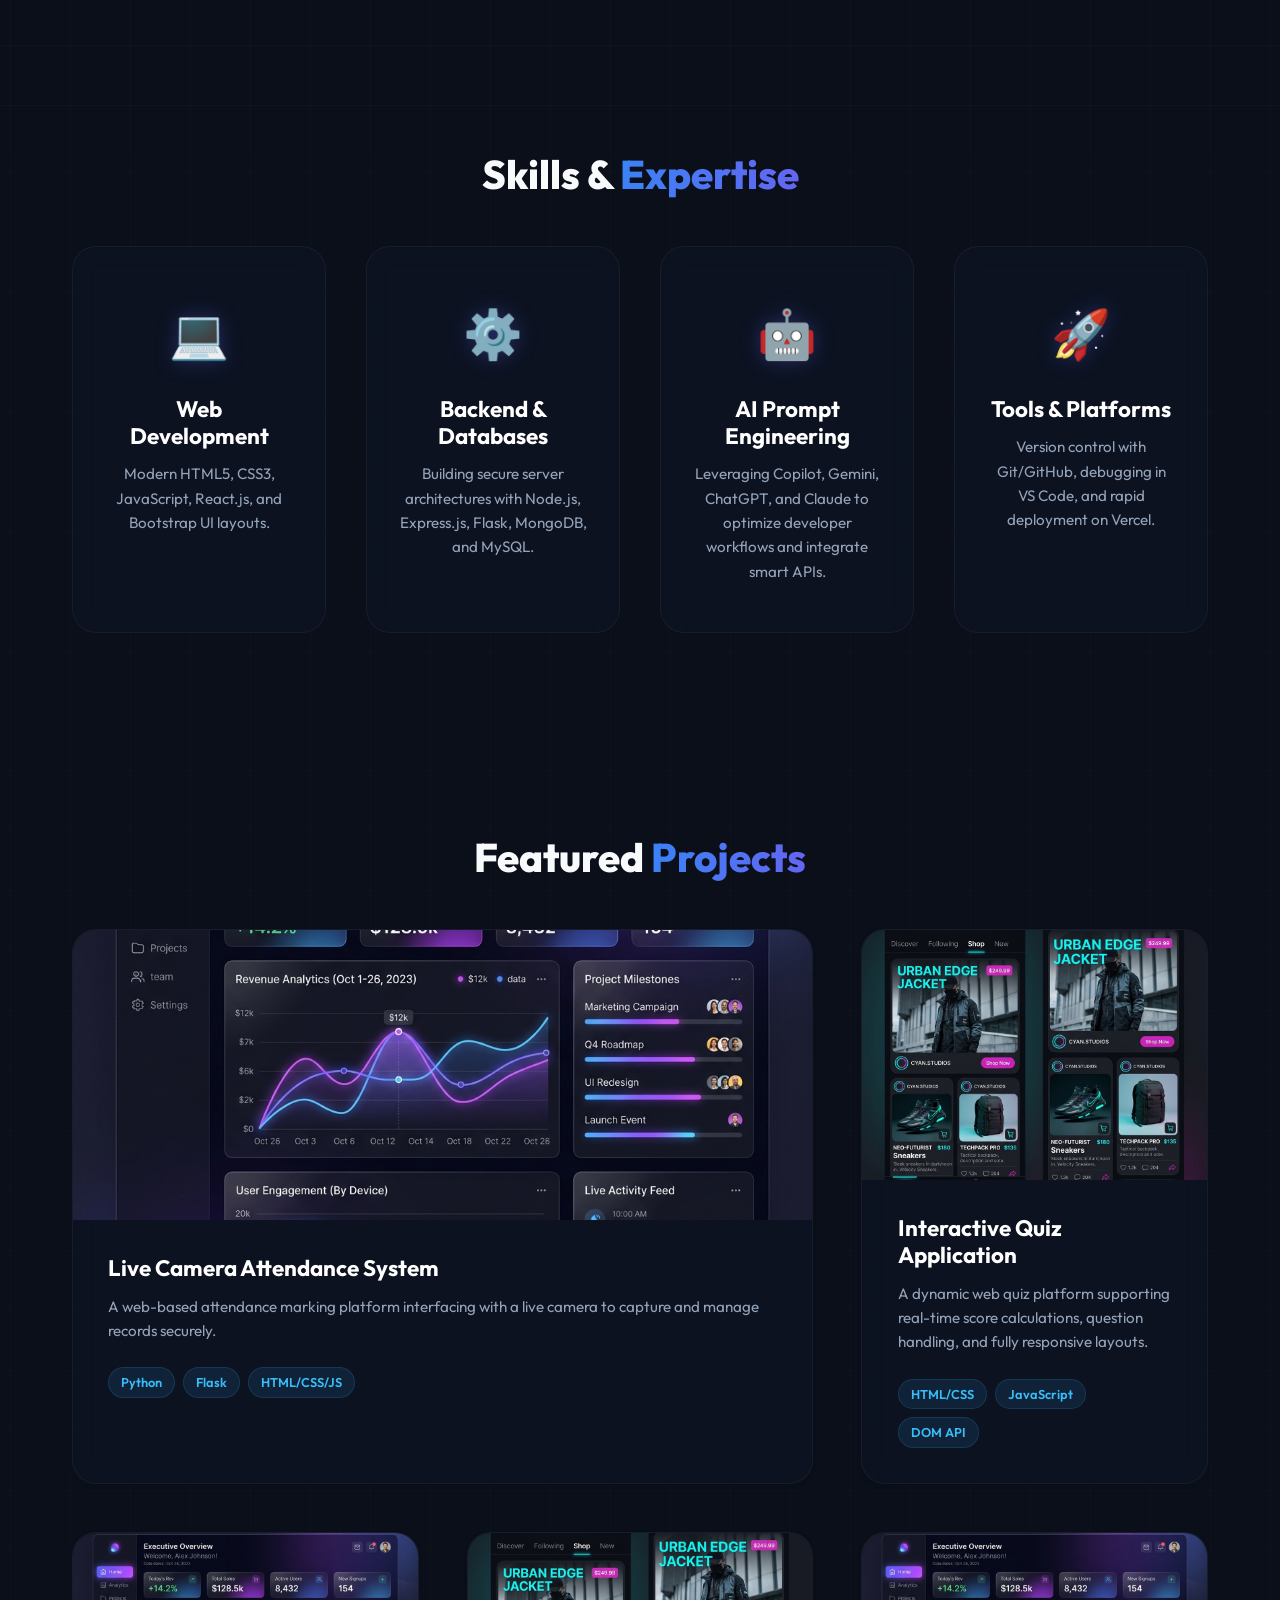
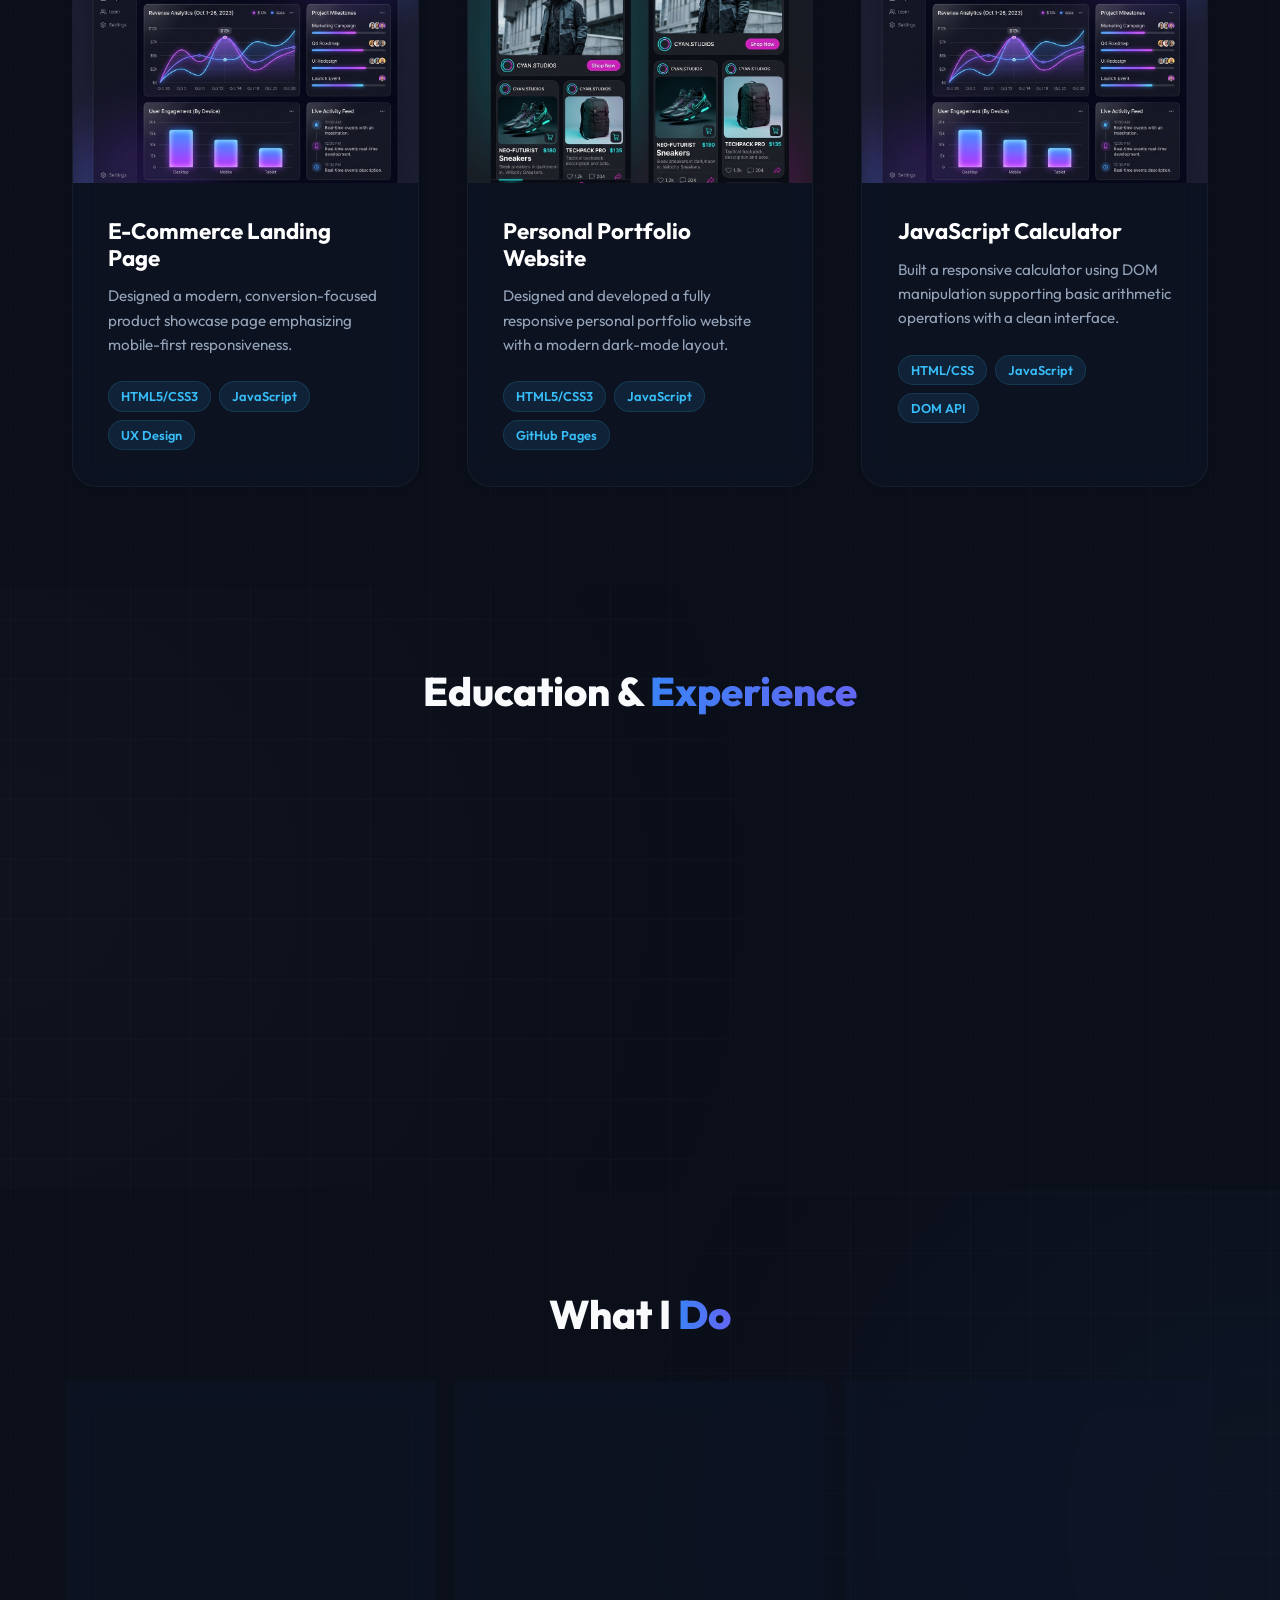
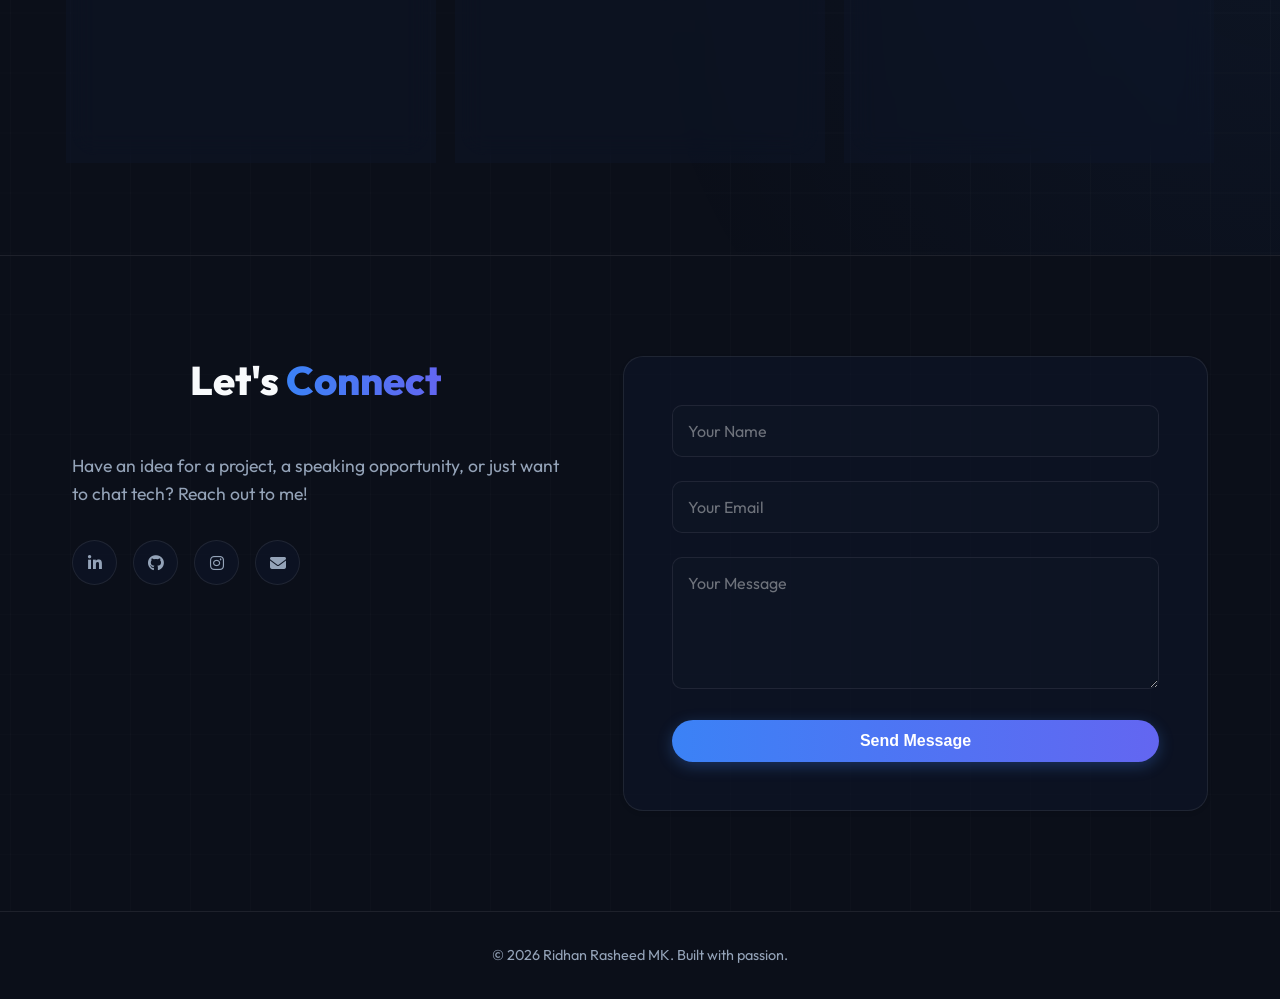
==== commit 1cd13003: "Refactor portfolio UI to premium design: split hero visuals, balanced grids, and icons" ====
--- a/index.html
+++ b/index.html
@@ -47,37 +47,104 @@
             <div class="hero-text-overlays">
                 <!-- Feature 1: Intro -->
                 <div class="hero-feature feature-1 active">
-                    <div class="feature-1-image">
-                        <div class="profile-image-wrapper">
-                            <img src="assets/profile.png?v=5" alt="Ridhan Rasheed MK Profile" class="hero-profile-img">
-                        </div>
-                    </div>
-                    <div class="feature-1-text">
-                        <p class="greeting">Hello, I'm</p>
-                        <h1 class="hero-name">RIDHAN RASHEED MK</h1>
-                        <h2 class="typing-container"><span id="typing-text"></span><span class="cursor">&nbsp;</span></h2>
+                    <div class="feature-content-split">
+                        <div class="feature-left-text">
+                            <p class="greeting">Hello, I'm</p>
+                            <h1 class="hero-name">RIDHAN RASHEED MK</h1>
+                            <h2 class="typing-container"><span id="typing-text"></span><span class="cursor">&nbsp;</span></h2>
+                            <p class="feature-subtext">BCA Student &amp; Passionate Web Developer creating smart, high-performance digital experiences.</p>
+                        </div>
+                        <div class="feature-right-visual">
+                            <div class="profile-image-wrapper">
+                                <img src="assets/profile.png?v=5" alt="Ridhan Rasheed MK Profile" class="hero-profile-img">
+                                <div class="profile-glow"></div>
+                            </div>
+                        </div>
                     </div>
                 </div>
                 
                 <!-- Feature 2: Developer -->
                 <div class="hero-feature feature-2">
-                    <h2 class="feature-title">Web Developer</h2>
-                    <p class="feature-desc">Strong foundation in HTML, CSS, JavaScript, React, Node.js, Express, and Flask.</p>
+                    <div class="feature-content-split">
+                        <div class="feature-left-text">
+                            <h2 class="feature-title">Web Developer</h2>
+                            <p class="feature-desc">Building modern, responsive frontends and secure, high-performance backends with databases.</p>
+                            <div class="feature-highlights">
+                                <span><i class="fas fa-check-circle"></i> Clean UI Design</span>
+                                <span><i class="fas fa-check-circle"></i> RESTful API Systems</span>
+                                <span><i class="fas fa-check-circle"></i> Database Architecture</span>
+                            </div>
+                        </div>
+                        <div class="feature-right-visual">
+                            <div class="tech-visual-grid">
+                                <div class="tech-badge"><i class="fab fa-react"></i> React</div>
+                                <div class="tech-badge"><i class="fab fa-node-js"></i> Node.js</div>
+                                <div class="tech-badge"><i class="fab fa-js-square"></i> JavaScript</div>
+                                <div class="tech-badge"><i class="fab fa-python"></i> Python</div>
+                                <div class="tech-badge"><i class="fas fa-fire"></i> Flask</div>
+                                <div class="tech-badge"><i class="fas fa-database"></i> SQL / NoSQL</div>
+                            </div>
+                        </div>
+                    </div>
                 </div>
                 
                 <!-- Feature 3: Speaker -->
                 <div class="hero-feature feature-3">
-                    <h2 class="feature-title">AI &amp; Prompting</h2>
-                    <p class="feature-desc">Integrating cutting-edge AI tools (Gemini, Claude, ChatGPT, GitHub Copilot) to build smart web solutions.</p>
+                    <div class="feature-content-split">
+                        <div class="feature-left-text">
+                            <h2 class="feature-title">AI &amp; Prompting</h2>
+                            <p class="feature-desc">Integrating cutting-edge AI engines (Gemini, Claude, GPT) to build intelligent web apps and automate development pipelines.</p>
+                            <div class="feature-highlights">
+                                <span><i class="fas fa-robot"></i> LLM Agent Integrations</span>
+                                <span><i class="fas fa-magic"></i> Contextual Prompting</span>
+                                <span><i class="fas fa-terminal"></i> Workflow Automation</span>
+                            </div>
+                        </div>
+                        <div class="feature-right-visual">
+                            <div class="ai-prompt-window">
+                                <div class="window-header">
+                                    <span class="dot red"></span>
+                                    <span class="dot yellow"></span>
+                                    <span class="dot green"></span>
+                                    <span class="window-title">ai-agent.py</span>
+                                </div>
+                                <div class="window-body">
+                                    <p class="line-input"><span class="prompt-symbol">&gt;</span> Prompt: "Develop responsive database interface..."</p>
+                                    <p class="line-response"><span class="ai-symbol">🤖 AI:</span> Setting up React app with Flask endpoints. Optimizing database query paths...</p>
+                                    <div class="progress-bar-container">
+                                        <div class="progress-bar-fill"></div>
+                                    </div>
+                                </div>
+                            </div>
+                        </div>
+                    </div>
                 </div>
                 
                 <!-- Feature 4: Let's Connect -->
                 <div class="hero-feature feature-4">
-                    <h2 class="feature-title">Let's build something amazing</h2>
-                    <div class="hero-actions" style="margin-top: 2rem;">
-                        <a href="#projects" class="btn primary-btn">View My Work</a>
-                        <a href="#contact" class="btn secondary-btn">Get In Touch</a>
-                        <button id="view-resume-btn" class="btn secondary-btn">Resume</button>
+                    <div class="feature-content-split">
+                        <div class="feature-left-text">
+                            <h2 class="feature-title">Let's build something amazing</h2>
+                            <p class="feature-desc">Open for freelance opportunities, collaborative projects, internships, or technical speaking engagements.</p>
+                            <div class="hero-actions" style="margin-top: 1.5rem;">
+                                <a href="#projects" class="btn primary-btn">View My Work</a>
+                                <a href="#contact" class="btn secondary-btn">Get In Touch</a>
+                                <button id="view-resume-btn" class="btn secondary-btn">Resume</button>
+                            </div>
+                        </div>
+                        <div class="feature-right-visual">
+                            <div class="contact-card-visual">
+                                <div class="contact-card-header">
+                                    <h4>Ridhan Rasheed MK</h4>
+                                    <p>Web Developer &amp; BCA Student</p>
+                                </div>
+                                <div class="contact-card-body">
+                                    <div class="contact-info-item"><i class="fas fa-envelope"></i> ridhanrasheedmke@gmail.com</div>
+                                    <div class="contact-info-item"><i class="fab fa-github"></i> github.com/ridhanmk</div>
+                                    <div class="contact-info-item"><i class="fab fa-linkedin-in"></i> linkedin.com/in/ridhan</div>
+                                </div>
+                            </div>
+                        </div>
                     </div>
                 </div>
             </div>
@@ -124,7 +191,7 @@
             <h2 class="section-title">Featured <span>Projects</span></h2>
             <div class="projects-grid">
                 
-                <div class="project-card fade-up">
+                <div class="project-card fade-up featured">
                     <div class="project-img">
                         <img src="assets/project1.png" alt="Live Camera Attendance System">
                         <div class="project-overlay">
@@ -265,16 +332,19 @@
             <div class="services-grid">
                 
                 <div class="service-box fade-up">
+                    <div class="service-icon-wrapper"><i class="fas fa-laptop-code"></i></div>
                     <h3>Custom Web Solutions</h3>
                     <p>Building high-performance, mobile-responsive frontend interfaces and client websites with robust designs.</p>
                 </div>
                 
                 <div class="service-box fade-up delay-1">
+                    <div class="service-icon-wrapper"><i class="fas fa-server"></i></div>
                     <h3>Full-Stack Applications</h3>
                     <p>Creating functional, database-driven server systems and API connections using React, Node.js, and Express.</p>
                 </div>
                 
                 <div class="service-box fade-up delay-2">
+                    <div class="service-icon-wrapper"><i class="fas fa-brain"></i></div>
                     <h3>AI Integration &amp; Optimization</h3>
                     <p>Integrating artificial intelligence prompts, automation scripts, and LLM APIs to develop smart productivity apps.</p>
                 </div>
--- a/style.css
+++ b/style.css
@@ -66,6 +66,32 @@
 
 section {
     padding: 100px 0;
+    position: relative;
+}
+
+section::after {
+    content: '';
+    position: absolute;
+    top: 0;
+    left: 0;
+    right: 0;
+    bottom: 0;
+    background-image: 
+        linear-gradient(rgba(255, 255, 255, 0.015) 1px, transparent 1px),
+        linear-gradient(90deg, rgba(255, 255, 255, 0.015) 1px, transparent 1px);
+    background-size: 60px 60px;
+    background-position: center;
+    pointer-events: none;
+    z-index: 0;
+}
+
+/* Ensure container content overlays section grids */
+.container {
+    max-width: 1200px;
+    margin: 0 auto;
+    padding: 0 2rem;
+    position: relative;
+    z-index: 2;
 }
 
 .section-title {
@@ -796,13 +822,12 @@
     top: 50%;
     left: 50%;
     transform: translate(-50%, -46%);
-    width: 90%;
-    max-width: 800px;
+    width: 100%;
+    max-width: 1100px;
     opacity: 0;
     visibility: hidden;
     transition: all 0.8s cubic-bezier(0.16, 1, 0.3, 1);
     pointer-events: auto;
-    text-align: center;
 }
 
 .hero-feature.active {
@@ -834,33 +859,73 @@
 }
 
 .feature-desc {
-    font-size: 1.25rem;
+    font-size: 1.15rem;
     color: var(--text-muted);
     line-height: 1.6;
-    max-width: 600px;
-    margin: 0 auto;
-}
-
-/* Feature 1 Profile Image Styles */
-.hero-feature.feature-1 {
-    max-width: 800px;
-}
-
-.feature-1-image {
     margin-bottom: 1.5rem;
+}
+
+/* Feature Split Layout Details */
+.feature-content-split {
+    display: flex;
+    align-items: center;
+    justify-content: space-between;
+    gap: 4rem;
+    text-align: left;
+    width: 100%;
+    padding: 0 1rem;
+}
+
+.feature-left-text {
+    flex: 1.2;
+}
+
+.feature-right-visual {
+    flex: 0.8;
     display: flex;
     justify-content: center;
-}
-
+    align-items: center;
+    perspective: 1000px;
+}
+
+.feature-subtext {
+    font-size: 1.1rem;
+    color: var(--text-muted);
+    line-height: 1.6;
+    margin-top: 1rem;
+}
+
+.feature-highlights {
+    display: flex;
+    flex-direction: column;
+    gap: 0.75rem;
+    margin-top: 1.5rem;
+}
+
+.feature-highlights span {
+    font-size: 0.95rem;
+    color: var(--text-color);
+    display: flex;
+    align-items: center;
+    gap: 10px;
+    font-weight: 550;
+}
+
+.feature-highlights i {
+    color: var(--accent);
+    font-size: 1rem;
+}
+
+/* Profile Visual Widgets */
 .profile-image-wrapper {
     position: relative;
-    width: 170px;
-    height: 170px;
+    width: 240px;
+    height: 240px;
     border-radius: 50%;
     background: padding-box, linear-gradient(135deg, #38bdf8, #818cf8) border-box;
     border: 4px solid transparent;
-    box-shadow: 0 10px 30px rgba(56, 189, 248, 0.2), 0 0 20px rgba(129, 140, 248, 0.1);
-    overflow: hidden;
+    box-shadow: 0 15px 40px rgba(56, 189, 248, 0.25);
+    overflow: visible;
 }
 
 .hero-profile-img {
@@ -868,6 +933,243 @@
     height: 100%;
     object-fit: cover;
     border-radius: 50%;
+    position: relative;
+    z-index: 2;
+}
+
+.profile-glow {
+    position: absolute;
+    top: -5%;
+    left: -5%;
+    width: 110%;
+    height: 110%;
+    background: radial-gradient(circle, rgba(56, 189, 248, 0.4) 0%, rgba(129, 140, 248, 0.1) 70%);
+    filter: blur(20px);
+    z-index: 1;
+    border-radius: 50%;
+    animation: pulseProfileGlow 5s infinite alternate ease-in-out;
+}
+
+@keyframes pulseProfileGlow {
+    0% { transform: scale(0.96); opacity: 0.5; }
+    100% { transform: scale(1.04); opacity: 0.9; }
+}
+
+/* Tech Badges visual Grid */
+.tech-visual-grid {
+    display: grid;
+    grid-template-columns: repeat(2, 1fr);
+    gap: 1rem;
+    width: 100%;
+    max-width: 340px;
+    transform: rotateX(10deg) rotateY(-10deg);
+}
+
+.tech-badge {
+    background: rgba(15, 23, 42, 0.65);
+    border: 1px solid var(--glass-border);
+    backdrop-filter: blur(10px);
+    border-radius: 16px;
+    padding: 12px 16px;
+    display: flex;
+    align-items: center;
+    gap: 10px;
+    color: var(--text-color);
+    font-weight: 600;
+    font-size: 0.9rem;
+    box-shadow: var(--shadow-sm);
+    transition: all 0.3s cubic-bezier(0.16, 1, 0.3, 1);
+}
+
+.tech-badge i {
+    font-size: 1.3rem;
+}
+
+.tech-badge:nth-child(odd) i { color: #38bdf8; }
+.tech-badge:nth-child(even) i { color: #818cf8; }
+
+.tech-badge:hover {
+    transform: translateY(-5px) scale(1.05);
+    border-color: var(--accent);
+    box-shadow: 0 10px 20px rgba(56, 189, 248, 0.18);
+}
+
+/* AI prompt window styles */
+.ai-prompt-window {
+    background: #090d16;
+    border: 1px solid rgba(255, 255, 255, 0.1);
+    border-radius: 16px;
+    width: 100%;
+    max-width: 360px;
+    box-shadow: var(--shadow-lg), 0 0 25px rgba(129, 140, 248, 0.15);
+    overflow: hidden;
+    font-family: 'Consolas', 'Courier New', monospace;
+    transform: rotateX(8deg) rotateY(8deg);
+}
+
+.window-header {
+    background: rgba(255, 255, 255, 0.03);
+    padding: 10px 14px;
+    border-bottom: 1px solid rgba(255, 255, 255, 0.06);
+    display: flex;
+    align-items: center;
+    gap: 6px;
+}
+
+.window-header .dot {
+    width: 9px;
+    height: 9px;
+    border-radius: 50%;
+    display: inline-block;
+}
+
+.window-header .dot.red { background: #ef4444; }
+.window-header .dot.yellow { background: #f59e0b; }
+.window-header .dot.green { background: #10b981; }
+
+.window-title {
+    color: var(--text-muted);
+    font-size: 0.75rem;
+    margin-left: 6px;
+}
+
+.window-body {
+    padding: 16px;
+    font-size: 0.8rem;
+    line-height: 1.5;
+}
+
+.line-input {
+    color: var(--text-color);
+    margin-bottom: 8px;
+}
+
+.prompt-symbol {
+    color: var(--accent);
+    margin-right: 4px;
+}
+
+.line-response {
+    color: var(--text-muted);
+    margin-bottom: 15px;
+}
+
+.ai-symbol {
+    color: #818cf8;
+    font-weight: bold;
+    margin-right: 4px;
+}
+
+.progress-bar-container {
+    background: rgba(255, 255, 255, 0.06);
+    height: 6px;
+    border-radius: 3px;
+    overflow: hidden;
+}
+
+.progress-bar-fill {
+    height: 100%;
+    background: linear-gradient(90deg, #38bdf8, #818cf8);
+    border-radius: 3px;
+    animation: loadingBarProgress 4s infinite ease-in-out alternate;
+}
+
+@keyframes loadingBarProgress {
+    0% { width: 15%; }
+    100% { width: 90%; }
+}
+
+/* Contact Card visual details */
+.contact-card-visual {
+    background: rgba(15, 23, 42, 0.55);
+    border: 1px solid var(--glass-border);
+    backdrop-filter: blur(12px);
+    border-radius: 20px;
+    padding: 20px;
+    width: 100%;
+    max-width: 320px;
+    box-shadow: var(--shadow-md), 0 0 20px rgba(56, 189, 248, 0.1);
+    transform: rotateX(5deg) rotateY(-5deg);
+}
+
+.contact-card-header {
+    border-bottom: 1px solid rgba(255, 255, 255, 0.08);
+    padding-bottom: 12px;
+    margin-bottom: 12px;
+}
+
+.contact-card-header h4 {
+    font-size: 1.1rem;
+    font-weight: 700;
+    color: #fff;
+    margin-bottom: 4px;
+}
+
+.contact-card-header p {
+    font-size: 0.8rem;
+    color: var(--accent);
+    font-weight: 500;
+    margin-bottom: 0;
+}
+
+.contact-card-body {
+    display: flex;
+    flex-direction: column;
+    gap: 10px;
+}
+
+.contact-info-item {
+    font-size: 0.8rem;
+    color: var(--text-muted);
+    display: flex;
+    align-items: center;
+    gap: 10px;
+}
+
+.contact-info-item i {
+    font-size: 1rem;
+    color: #818cf8;
+    width: 16px;
+}
+
+/* Service Box Icons Wrapper styling */
+.service-icon-wrapper {
+    display: flex;
+    align-items: center;
+    justify-content: center;
+    width: 54px;
+    height: 54px;
+    border-radius: 16px;
+    background: rgba(56, 189, 248, 0.08);
+    border: 1px solid rgba(56, 189, 248, 0.15);
+    color: var(--accent);
+    font-size: 1.4rem;
+    margin-bottom: 1.8rem;
+    box-shadow: 0 8px 20px rgba(56, 189, 248, 0.06);
+    transition: all 0.3s ease;
+}
+
+.service-box:hover .service-icon-wrapper {
+    background: linear-gradient(135deg, var(--primary-glow), var(--secondary-glow));
+    border-color: transparent;
+    color: #fff;
+    box-shadow: 0 10px 20px rgba(59, 130, 246, 0.25);
+    transform: scale(1.05);
+}
+
+/* Project Grid Balancing layouts (spans 2 columns on desktop) */
+@media (min-width: 901px) {
+    .projects-grid {
+        grid-template-columns: repeat(3, 1fr);
+    }
+    
+    .project-card.featured {
+        grid-column: span 2;
+    }
+    
+    .project-card.featured .project-img {
+        height: 290px;
+    }
 }
 
 /* Animations & Utility */
@@ -886,15 +1188,45 @@
 
 /* Responsive Design */
 @media (max-width: 900px) {
-    .feature-1-content {
-        flex-direction: column-reverse;
+    .feature-content-split {
+        flex-direction: column;
         text-align: center;
-        gap: 1.2rem;
+        gap: 2rem;
+        padding: 0;
+    }
+
+    .feature-left-text {
+        text-align: center;
+        width: 100%;
+        display: flex;
+        flex-direction: column;
+        align-items: center;
+    }
+
+    .feature-right-visual {
+        width: 100%;
+        max-width: 320px;
+        margin: 0 auto;
+    }
+
+    .tech-visual-grid {
+        max-width: 280px;
+        transform: none;
+    }
+
+    .ai-prompt-window {
+        max-width: 320px;
+        transform: none;
+    }
+
+    .contact-card-visual {
+        max-width: 280px;
+        transform: none;
     }
     
     .profile-image-wrapper {
-        width: 150px;
-        height: 150px;
+        width: 180px;
+        height: 180px;
     }
 
     .hero-content {
@@ -909,6 +1241,8 @@
 
     .hero-actions {
         justify-content: center;
+        flex-wrap: wrap;
+        gap: 1rem;
     }
 
     .hero-image-container {
@@ -922,9 +1256,9 @@
     }
 
     .glitch { font-size: 3rem; }
-    .typing-container { font-size: 1.5rem; }
-    .feature-title { font-size: 2.5rem; }
-    .hero-feature { left: 0; padding: 0 2rem; text-align: center; }
+    .typing-container { font-size: 1.5rem; margin-bottom: 1.5rem; min-height: 2.2rem; }
+    .feature-title { font-size: 2.2rem; }
+    .hero-feature { left: 50%; transform: translate(-50%, -46%); padding: 0 1.5rem; width: 100%; }
     
     .contact-form { padding: 2rem; }
 }
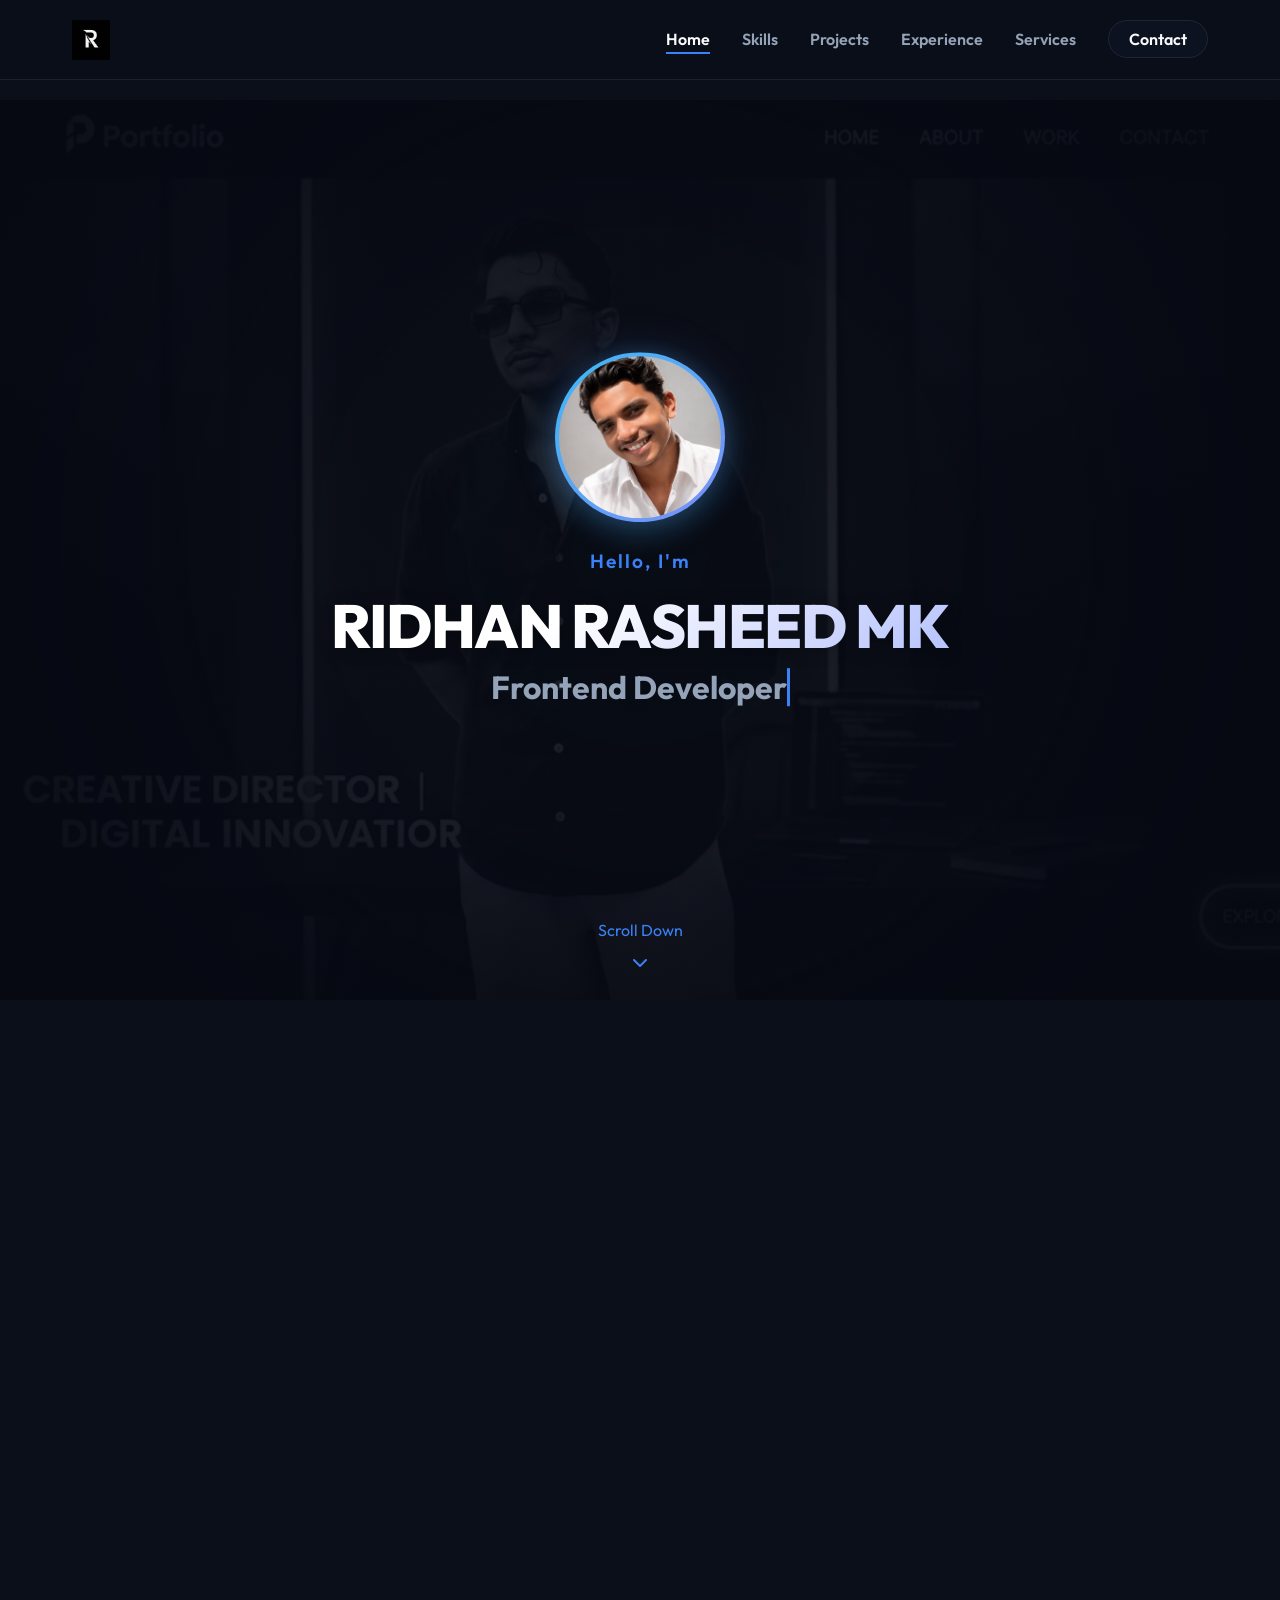
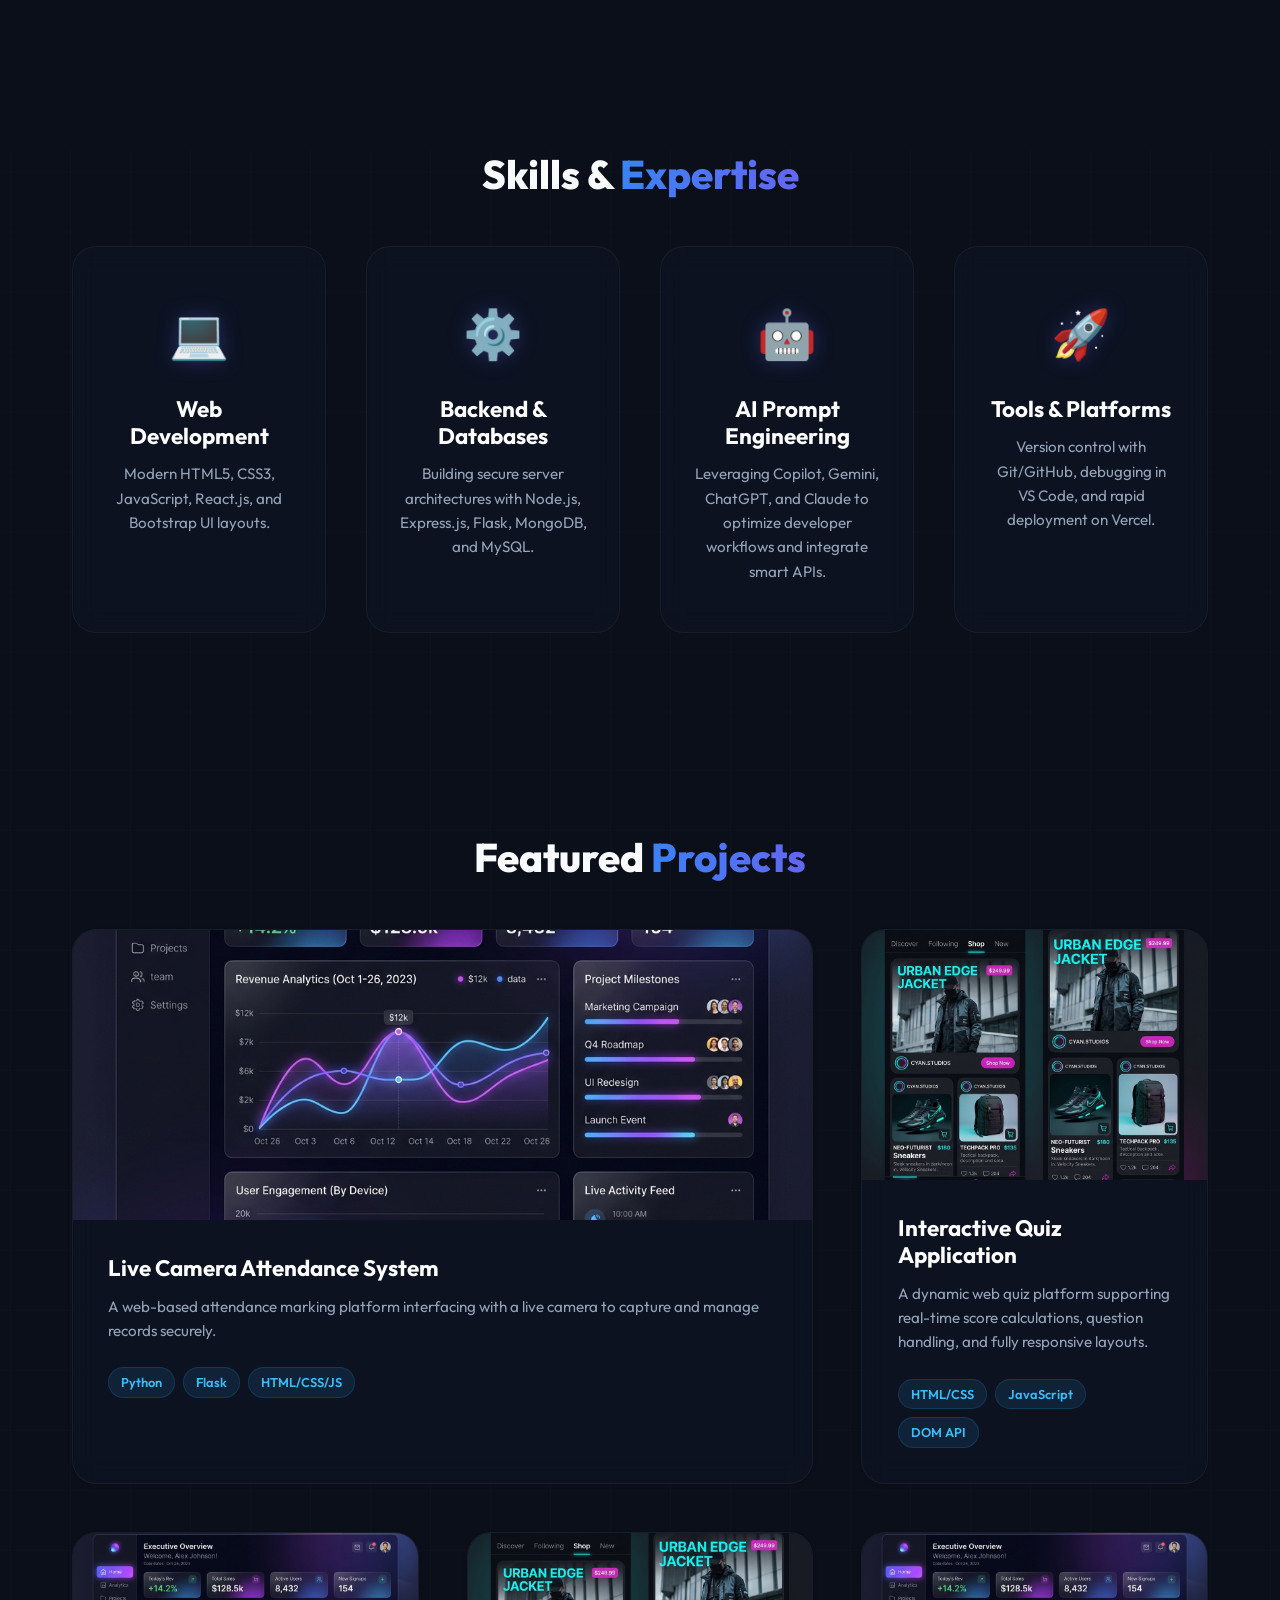
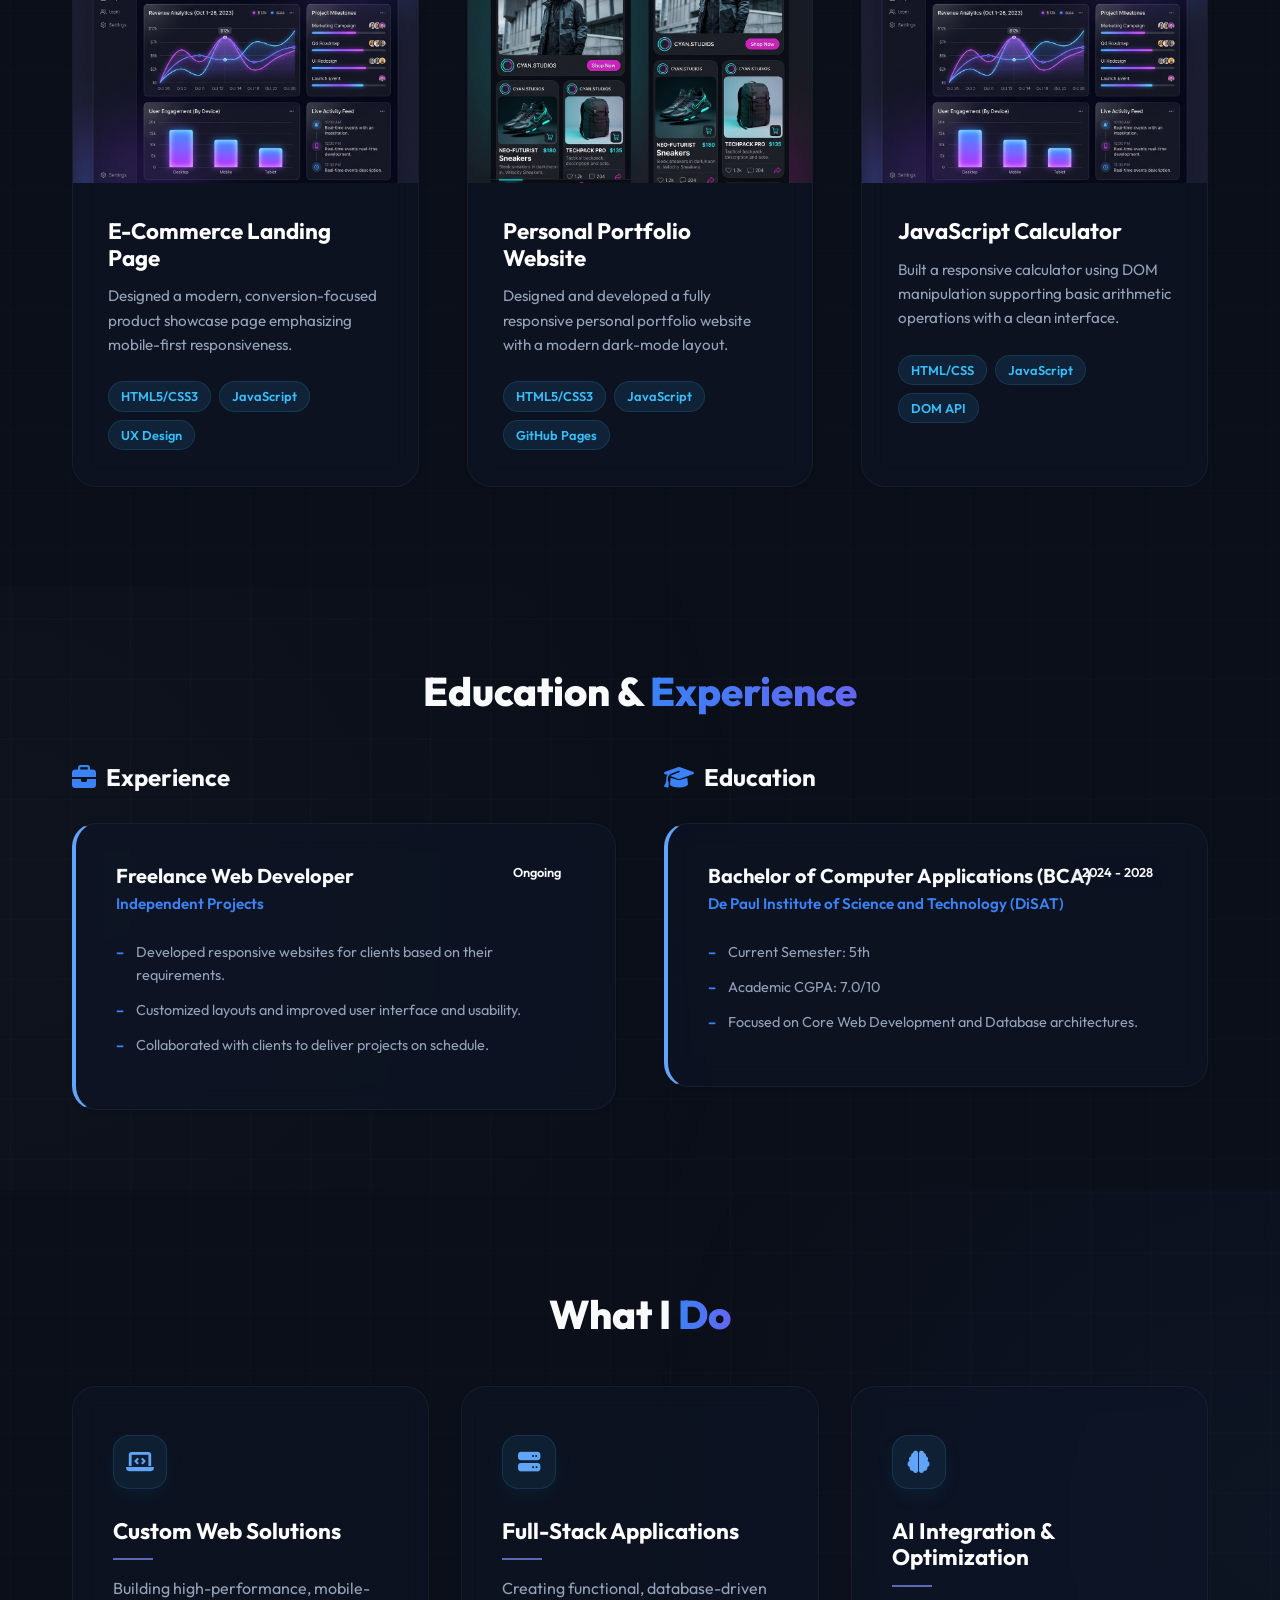
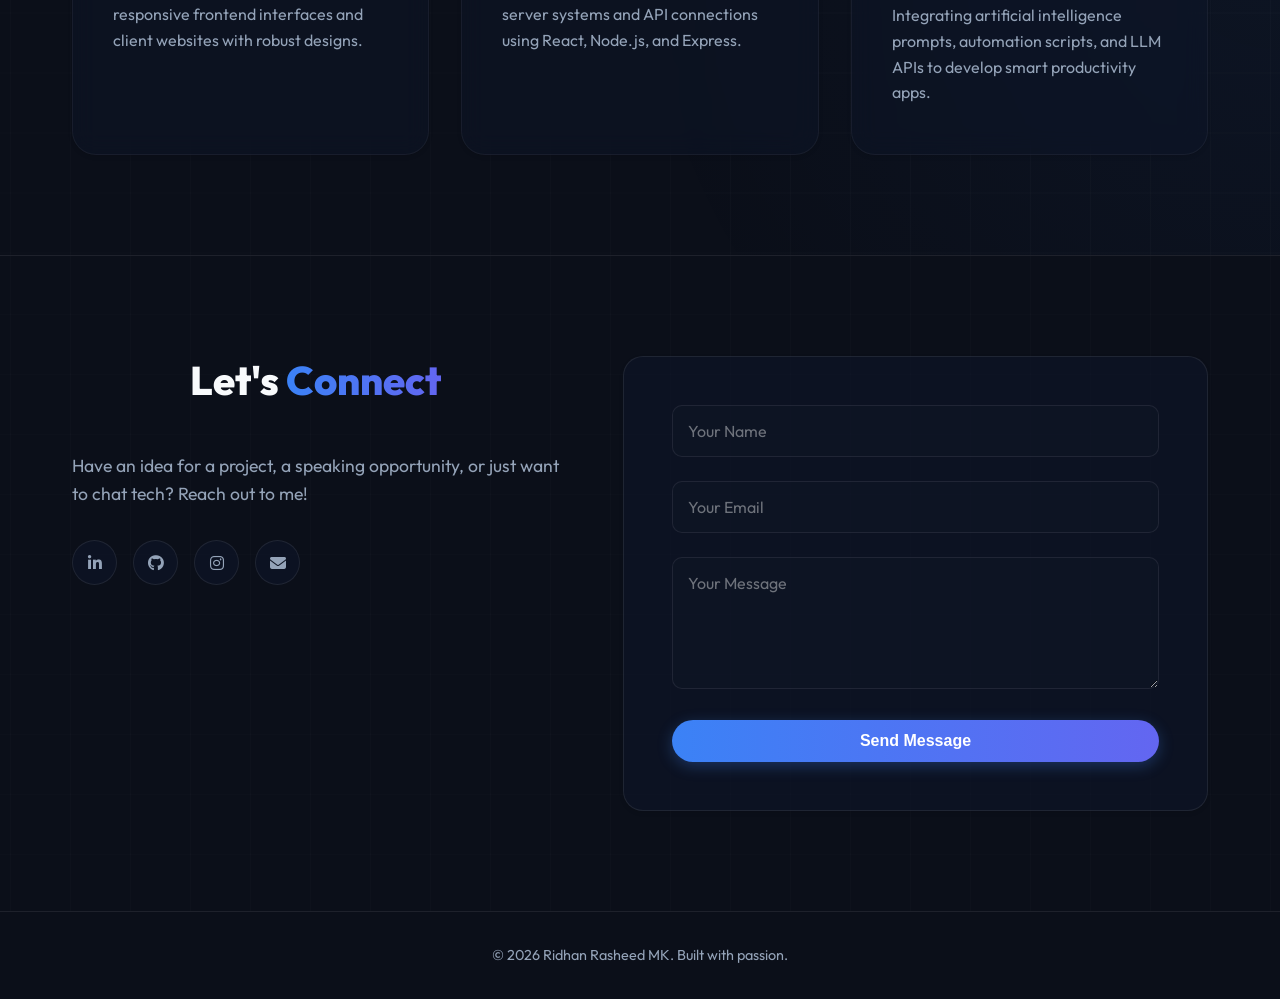
==== commit 2a38c873: "Revert hero layout to centered slides with polished centered visual badge rows" ====
--- a/index.html
+++ b/index.html
@@ -47,104 +47,53 @@
             <div class="hero-text-overlays">
                 <!-- Feature 1: Intro -->
                 <div class="hero-feature feature-1 active">
-                    <div class="feature-content-split">
-                        <div class="feature-left-text">
-                            <p class="greeting">Hello, I'm</p>
-                            <h1 class="hero-name">RIDHAN RASHEED MK</h1>
-                            <h2 class="typing-container"><span id="typing-text"></span><span class="cursor">&nbsp;</span></h2>
-                            <p class="feature-subtext">BCA Student &amp; Passionate Web Developer creating smart, high-performance digital experiences.</p>
-                        </div>
-                        <div class="feature-right-visual">
-                            <div class="profile-image-wrapper">
-                                <img src="assets/profile.png?v=5" alt="Ridhan Rasheed MK Profile" class="hero-profile-img">
-                                <div class="profile-glow"></div>
-                            </div>
-                        </div>
+                    <div class="feature-1-image">
+                        <div class="profile-image-wrapper">
+                            <img src="assets/profile.png?v=5" alt="Ridhan Rasheed MK Profile" class="hero-profile-img">
+                            <div class="profile-glow"></div>
+                        </div>
+                    </div>
+                    <div class="feature-1-text">
+                        <p class="greeting">Hello, I'm</p>
+                        <h1 class="hero-name">RIDHAN RASHEED MK</h1>
+                        <h2 class="typing-container"><span id="typing-text"></span><span class="cursor">&nbsp;</span></h2>
                     </div>
                 </div>
                 
                 <!-- Feature 2: Developer -->
                 <div class="hero-feature feature-2">
-                    <div class="feature-content-split">
-                        <div class="feature-left-text">
-                            <h2 class="feature-title">Web Developer</h2>
-                            <p class="feature-desc">Building modern, responsive frontends and secure, high-performance backends with databases.</p>
-                            <div class="feature-highlights">
-                                <span><i class="fas fa-check-circle"></i> Clean UI Design</span>
-                                <span><i class="fas fa-check-circle"></i> RESTful API Systems</span>
-                                <span><i class="fas fa-check-circle"></i> Database Architecture</span>
-                            </div>
-                        </div>
-                        <div class="feature-right-visual">
-                            <div class="tech-visual-grid">
-                                <div class="tech-badge"><i class="fab fa-react"></i> React</div>
-                                <div class="tech-badge"><i class="fab fa-node-js"></i> Node.js</div>
-                                <div class="tech-badge"><i class="fab fa-js-square"></i> JavaScript</div>
-                                <div class="tech-badge"><i class="fab fa-python"></i> Python</div>
-                                <div class="tech-badge"><i class="fas fa-fire"></i> Flask</div>
-                                <div class="tech-badge"><i class="fas fa-database"></i> SQL / NoSQL</div>
-                            </div>
-                        </div>
+                    <h2 class="feature-title">Web Developer</h2>
+                    <p class="feature-desc">Building modern, responsive frontends and secure, high-performance backends with databases.</p>
+                    <div class="centered-tech-row">
+                        <span class="tech-badge"><i class="fab fa-react"></i> React</span>
+                        <span class="tech-badge"><i class="fab fa-node-js"></i> Node.js</span>
+                        <span class="tech-badge"><i class="fab fa-js-square"></i> JavaScript</span>
+                        <span class="tech-badge"><i class="fab fa-python"></i> Python</span>
+                        <span class="tech-badge"><i class="fas fa-fire"></i> Flask</span>
+                        <span class="tech-badge"><i class="fas fa-database"></i> SQL / NoSQL</span>
                     </div>
                 </div>
                 
                 <!-- Feature 3: Speaker -->
                 <div class="hero-feature feature-3">
-                    <div class="feature-content-split">
-                        <div class="feature-left-text">
-                            <h2 class="feature-title">AI &amp; Prompting</h2>
-                            <p class="feature-desc">Integrating cutting-edge AI engines (Gemini, Claude, GPT) to build intelligent web apps and automate development pipelines.</p>
-                            <div class="feature-highlights">
-                                <span><i class="fas fa-robot"></i> LLM Agent Integrations</span>
-                                <span><i class="fas fa-magic"></i> Contextual Prompting</span>
-                                <span><i class="fas fa-terminal"></i> Workflow Automation</span>
-                            </div>
-                        </div>
-                        <div class="feature-right-visual">
-                            <div class="ai-prompt-window">
-                                <div class="window-header">
-                                    <span class="dot red"></span>
-                                    <span class="dot yellow"></span>
-                                    <span class="dot green"></span>
-                                    <span class="window-title">ai-agent.py</span>
-                                </div>
-                                <div class="window-body">
-                                    <p class="line-input"><span class="prompt-symbol">&gt;</span> Prompt: "Develop responsive database interface..."</p>
-                                    <p class="line-response"><span class="ai-symbol">🤖 AI:</span> Setting up React app with Flask endpoints. Optimizing database query paths...</p>
-                                    <div class="progress-bar-container">
-                                        <div class="progress-bar-fill"></div>
-                                    </div>
-                                </div>
-                            </div>
-                        </div>
+                    <h2 class="feature-title">AI &amp; Prompting</h2>
+                    <p class="feature-desc">Integrating cutting-edge AI engines (Gemini, Claude, GPT) to build intelligent web apps and optimize workflows.</p>
+                    <div class="centered-tech-row">
+                        <span class="tech-badge"><i class="fas fa-robot"></i> LLM Agents</span>
+                        <span class="tech-badge"><i class="fas fa-magic"></i> Context Prompts</span>
+                        <span class="tech-badge"><i class="fas fa-terminal"></i> Automation</span>
+                        <span class="tech-badge"><i class="fas fa-code-branch"></i> Pipelines</span>
                     </div>
                 </div>
                 
                 <!-- Feature 4: Let's Connect -->
                 <div class="hero-feature feature-4">
-                    <div class="feature-content-split">
-                        <div class="feature-left-text">
-                            <h2 class="feature-title">Let's build something amazing</h2>
-                            <p class="feature-desc">Open for freelance opportunities, collaborative projects, internships, or technical speaking engagements.</p>
-                            <div class="hero-actions" style="margin-top: 1.5rem;">
-                                <a href="#projects" class="btn primary-btn">View My Work</a>
-                                <a href="#contact" class="btn secondary-btn">Get In Touch</a>
-                                <button id="view-resume-btn" class="btn secondary-btn">Resume</button>
-                            </div>
-                        </div>
-                        <div class="feature-right-visual">
-                            <div class="contact-card-visual">
-                                <div class="contact-card-header">
-                                    <h4>Ridhan Rasheed MK</h4>
-                                    <p>Web Developer &amp; BCA Student</p>
-                                </div>
-                                <div class="contact-card-body">
-                                    <div class="contact-info-item"><i class="fas fa-envelope"></i> ridhanrasheedmke@gmail.com</div>
-                                    <div class="contact-info-item"><i class="fab fa-github"></i> github.com/ridhanmk</div>
-                                    <div class="contact-info-item"><i class="fab fa-linkedin-in"></i> linkedin.com/in/ridhan</div>
-                                </div>
-                            </div>
-                        </div>
+                    <h2 class="feature-title">Let's build something amazing</h2>
+                    <p class="feature-desc">Open for freelance opportunities, collaborative projects, internships, or technical speaking engagements.</p>
+                    <div class="hero-actions" style="margin-top: 2rem;">
+                        <a href="#projects" class="btn primary-btn">View My Work</a>
+                        <a href="#contact" class="btn secondary-btn">Get In Touch</a>
+                        <button id="view-resume-btn" class="btn secondary-btn">Resume</button>
                     </div>
                 </div>
             </div>
--- a/style.css
+++ b/style.css
@@ -69,7 +69,7 @@
     position: relative;
 }
 
-section::after {
+section:not(.scroll-hero-section)::after {
     content: '';
     position: absolute;
     top: 0;
@@ -475,7 +475,7 @@
 /* Projects Section */
 .projects-grid {
     display: grid;
-    grid-template-columns: repeat(auto-fit, minmax(350px, 1fr));
+    grid-template-columns: 1fr;
     gap: 3rem;
 }
 
@@ -822,12 +822,13 @@
     top: 50%;
     left: 50%;
     transform: translate(-50%, -46%);
-    width: 100%;
-    max-width: 1100px;
+    width: 90%;
+    max-width: 800px;
     opacity: 0;
     visibility: hidden;
     transition: all 0.8s cubic-bezier(0.16, 1, 0.3, 1);
     pointer-events: auto;
+    text-align: center;
 }
 
 .hero-feature.active {
@@ -859,72 +860,32 @@
 }
 
 .feature-desc {
-    font-size: 1.15rem;
+    font-size: 1.25rem;
     color: var(--text-muted);
     line-height: 1.6;
+    max-width: 600px;
+    margin: 0 auto 1.5rem;
+}
+
+/* Feature 1 Profile Image Styles (Reverted to centered layout) */
+.hero-feature.feature-1 {
+    max-width: 800px;
+}
+
+.feature-1-image {
     margin-bottom: 1.5rem;
-}
-
-/* Feature Split Layout Details */
-.feature-content-split {
-    display: flex;
-    align-items: center;
-    justify-content: space-between;
-    gap: 4rem;
-    text-align: left;
-    width: 100%;
-    padding: 0 1rem;
-}
-
-.feature-left-text {
-    flex: 1.2;
-}
-
-.feature-right-visual {
-    flex: 0.8;
     display: flex;
     justify-content: center;
-    align-items: center;
-    perspective: 1000px;
-}
-
-.feature-subtext {
-    font-size: 1.1rem;
-    color: var(--text-muted);
-    line-height: 1.6;
-    margin-top: 1rem;
-}
-
-.feature-highlights {
-    display: flex;
-    flex-direction: column;
-    gap: 0.75rem;
-    margin-top: 1.5rem;
-}
-
-.feature-highlights span {
-    font-size: 0.95rem;
-    color: var(--text-color);
-    display: flex;
-    align-items: center;
-    gap: 10px;
-    font-weight: 550;
-}
-
-.feature-highlights i {
-    color: var(--accent);
-    font-size: 1rem;
-}
-
-/* Profile Visual Widgets */
+}
+
 .profile-image-wrapper {
     position: relative;
-    width: 240px;
-    height: 240px;
+    width: 170px;
+    height: 170px;
     border-radius: 50%;
     background: padding-box, linear-gradient(135deg, #38bdf8, #818cf8) border-box;
     border: 4px solid transparent;
-    box-shadow: 0 15px 40px rgba(56, 189, 248, 0.25);
+    box-shadow: 0 10px 30px rgba(56, 189, 248, 0.2), 0 0 20px rgba(129, 140, 248, 0.1);
     overflow: visible;
 }
 
@@ -955,25 +916,28 @@
     100% { transform: scale(1.04); opacity: 0.9; }
 }
 
-/* Tech Badges visual Grid */
-.tech-visual-grid {
-    display: grid;
-    grid-template-columns: repeat(2, 1fr);
-    gap: 1rem;
-    width: 100%;
-    max-width: 340px;
-    transform: rotateX(10deg) rotateY(-10deg);
+/* Centered Tech Badge Row Styles */
+.centered-tech-row {
+    display: flex;
+    justify-content: center;
+    align-items: center;
+    gap: 0.8rem;
+    flex-wrap: wrap;
+    margin-top: 1.5rem;
+    max-width: 600px;
+    margin-left: auto;
+    margin-right: auto;
 }
 
 .tech-badge {
     background: rgba(15, 23, 42, 0.65);
     border: 1px solid var(--glass-border);
     backdrop-filter: blur(10px);
-    border-radius: 16px;
-    padding: 12px 16px;
-    display: flex;
+    border-radius: 12px;
+    padding: 8px 16px;
+    display: inline-flex;
     align-items: center;
-    gap: 10px;
+    gap: 8px;
     color: var(--text-color);
     font-weight: 600;
     font-size: 0.9rem;
@@ -982,154 +946,16 @@
 }
 
 .tech-badge i {
-    font-size: 1.3rem;
+    font-size: 1.1rem;
 }
 
 .tech-badge:nth-child(odd) i { color: #38bdf8; }
 .tech-badge:nth-child(even) i { color: #818cf8; }
 
 .tech-badge:hover {
-    transform: translateY(-5px) scale(1.05);
+    transform: translateY(-3px) scale(1.03);
     border-color: var(--accent);
-    box-shadow: 0 10px 20px rgba(56, 189, 248, 0.18);
-}
-
-/* AI prompt window styles */
-.ai-prompt-window {
-    background: #090d16;
-    border: 1px solid rgba(255, 255, 255, 0.1);
-    border-radius: 16px;
-    width: 100%;
-    max-width: 360px;
-    box-shadow: var(--shadow-lg), 0 0 25px rgba(129, 140, 248, 0.15);
-    overflow: hidden;
-    font-family: 'Consolas', 'Courier New', monospace;
-    transform: rotateX(8deg) rotateY(8deg);
-}
-
-.window-header {
-    background: rgba(255, 255, 255, 0.03);
-    padding: 10px 14px;
-    border-bottom: 1px solid rgba(255, 255, 255, 0.06);
-    display: flex;
-    align-items: center;
-    gap: 6px;
-}
-
-.window-header .dot {
-    width: 9px;
-    height: 9px;
-    border-radius: 50%;
-    display: inline-block;
-}
-
-.window-header .dot.red { background: #ef4444; }
-.window-header .dot.yellow { background: #f59e0b; }
-.window-header .dot.green { background: #10b981; }
-
-.window-title {
-    color: var(--text-muted);
-    font-size: 0.75rem;
-    margin-left: 6px;
-}
-
-.window-body {
-    padding: 16px;
-    font-size: 0.8rem;
-    line-height: 1.5;
-}
-
-.line-input {
-    color: var(--text-color);
-    margin-bottom: 8px;
-}
-
-.prompt-symbol {
-    color: var(--accent);
-    margin-right: 4px;
-}
-
-.line-response {
-    color: var(--text-muted);
-    margin-bottom: 15px;
-}
-
-.ai-symbol {
-    color: #818cf8;
-    font-weight: bold;
-    margin-right: 4px;
-}
-
-.progress-bar-container {
-    background: rgba(255, 255, 255, 0.06);
-    height: 6px;
-    border-radius: 3px;
-    overflow: hidden;
-}
-
-.progress-bar-fill {
-    height: 100%;
-    background: linear-gradient(90deg, #38bdf8, #818cf8);
-    border-radius: 3px;
-    animation: loadingBarProgress 4s infinite ease-in-out alternate;
-}
-
-@keyframes loadingBarProgress {
-    0% { width: 15%; }
-    100% { width: 90%; }
-}
-
-/* Contact Card visual details */
-.contact-card-visual {
-    background: rgba(15, 23, 42, 0.55);
-    border: 1px solid var(--glass-border);
-    backdrop-filter: blur(12px);
-    border-radius: 20px;
-    padding: 20px;
-    width: 100%;
-    max-width: 320px;
-    box-shadow: var(--shadow-md), 0 0 20px rgba(56, 189, 248, 0.1);
-    transform: rotateX(5deg) rotateY(-5deg);
-}
-
-.contact-card-header {
-    border-bottom: 1px solid rgba(255, 255, 255, 0.08);
-    padding-bottom: 12px;
-    margin-bottom: 12px;
-}
-
-.contact-card-header h4 {
-    font-size: 1.1rem;
-    font-weight: 700;
-    color: #fff;
-    margin-bottom: 4px;
-}
-
-.contact-card-header p {
-    font-size: 0.8rem;
-    color: var(--accent);
-    font-weight: 500;
-    margin-bottom: 0;
-}
-
-.contact-card-body {
-    display: flex;
-    flex-direction: column;
-    gap: 10px;
-}
-
-.contact-info-item {
-    font-size: 0.8rem;
-    color: var(--text-muted);
-    display: flex;
-    align-items: center;
-    gap: 10px;
-}
-
-.contact-info-item i {
-    font-size: 1rem;
-    color: #818cf8;
-    width: 16px;
+    box-shadow: 0 6px 15px rgba(56, 189, 248, 0.15);
 }
 
 /* Service Box Icons Wrapper styling */
@@ -1149,6 +975,10 @@
     transition: all 0.3s ease;
 }
 
+.service-icon-wrapper i {
+    font-size: 1.4rem;
+}
+
 .service-box:hover .service-icon-wrapper {
     background: linear-gradient(135deg, var(--primary-glow), var(--secondary-glow));
     border-color: transparent;
@@ -1157,10 +987,11 @@
     transform: scale(1.05);
 }
 
-/* Project Grid Balancing layouts (spans 2 columns on desktop) */
-@media (min-width: 901px) {
+/* Project Grid Balancing layouts (spans 2 columns on tablets and desktops) */
+@media (min-width: 651px) and (max-width: 1024px) {
     .projects-grid {
-        grid-template-columns: repeat(3, 1fr);
+        grid-template-columns: repeat(2, 1fr);
+        gap: 2.5rem;
     }
     
     .project-card.featured {
@@ -1172,6 +1003,20 @@
     }
 }
 
+@media (min-width: 1025px) {
+    .projects-grid {
+        grid-template-columns: repeat(3, 1fr);
+    }
+    
+    .project-card.featured {
+        grid-column: span 2;
+    }
+    
+    .project-card.featured .project-img {
+        height: 290px;
+    }
+}
+
 /* Animations & Utility */
 .fade-in { opacity: 0; transform: translateY(20px); transition: opacity 0.6s ease, transform 0.6s ease; }
 .fade-in.appear { opacity: 1; transform: translateY(0); }
@@ -1188,45 +1033,9 @@
 
 /* Responsive Design */
 @media (max-width: 900px) {
-    .feature-content-split {
-        flex-direction: column;
-        text-align: center;
-        gap: 2rem;
-        padding: 0;
-    }
-
-    .feature-left-text {
-        text-align: center;
-        width: 100%;
-        display: flex;
-        flex-direction: column;
-        align-items: center;
-    }
-
-    .feature-right-visual {
-        width: 100%;
-        max-width: 320px;
-        margin: 0 auto;
-    }
-
-    .tech-visual-grid {
-        max-width: 280px;
-        transform: none;
-    }
-
-    .ai-prompt-window {
-        max-width: 320px;
-        transform: none;
-    }
-
-    .contact-card-visual {
-        max-width: 280px;
-        transform: none;
-    }
-    
     .profile-image-wrapper {
-        width: 180px;
-        height: 180px;
+        width: 140px;
+        height: 140px;
     }
 
     .hero-content {
@@ -1259,6 +1068,15 @@
     .typing-container { font-size: 1.5rem; margin-bottom: 1.5rem; min-height: 2.2rem; }
     .feature-title { font-size: 2.2rem; }
     .hero-feature { left: 50%; transform: translate(-50%, -46%); padding: 0 1.5rem; width: 100%; }
+    
+    .centered-tech-row {
+        gap: 0.6rem;
+    }
+    
+    .tech-badge {
+        padding: 6px 12px;
+        font-size: 0.8rem;
+    }
     
     .contact-form { padding: 2rem; }
 }
